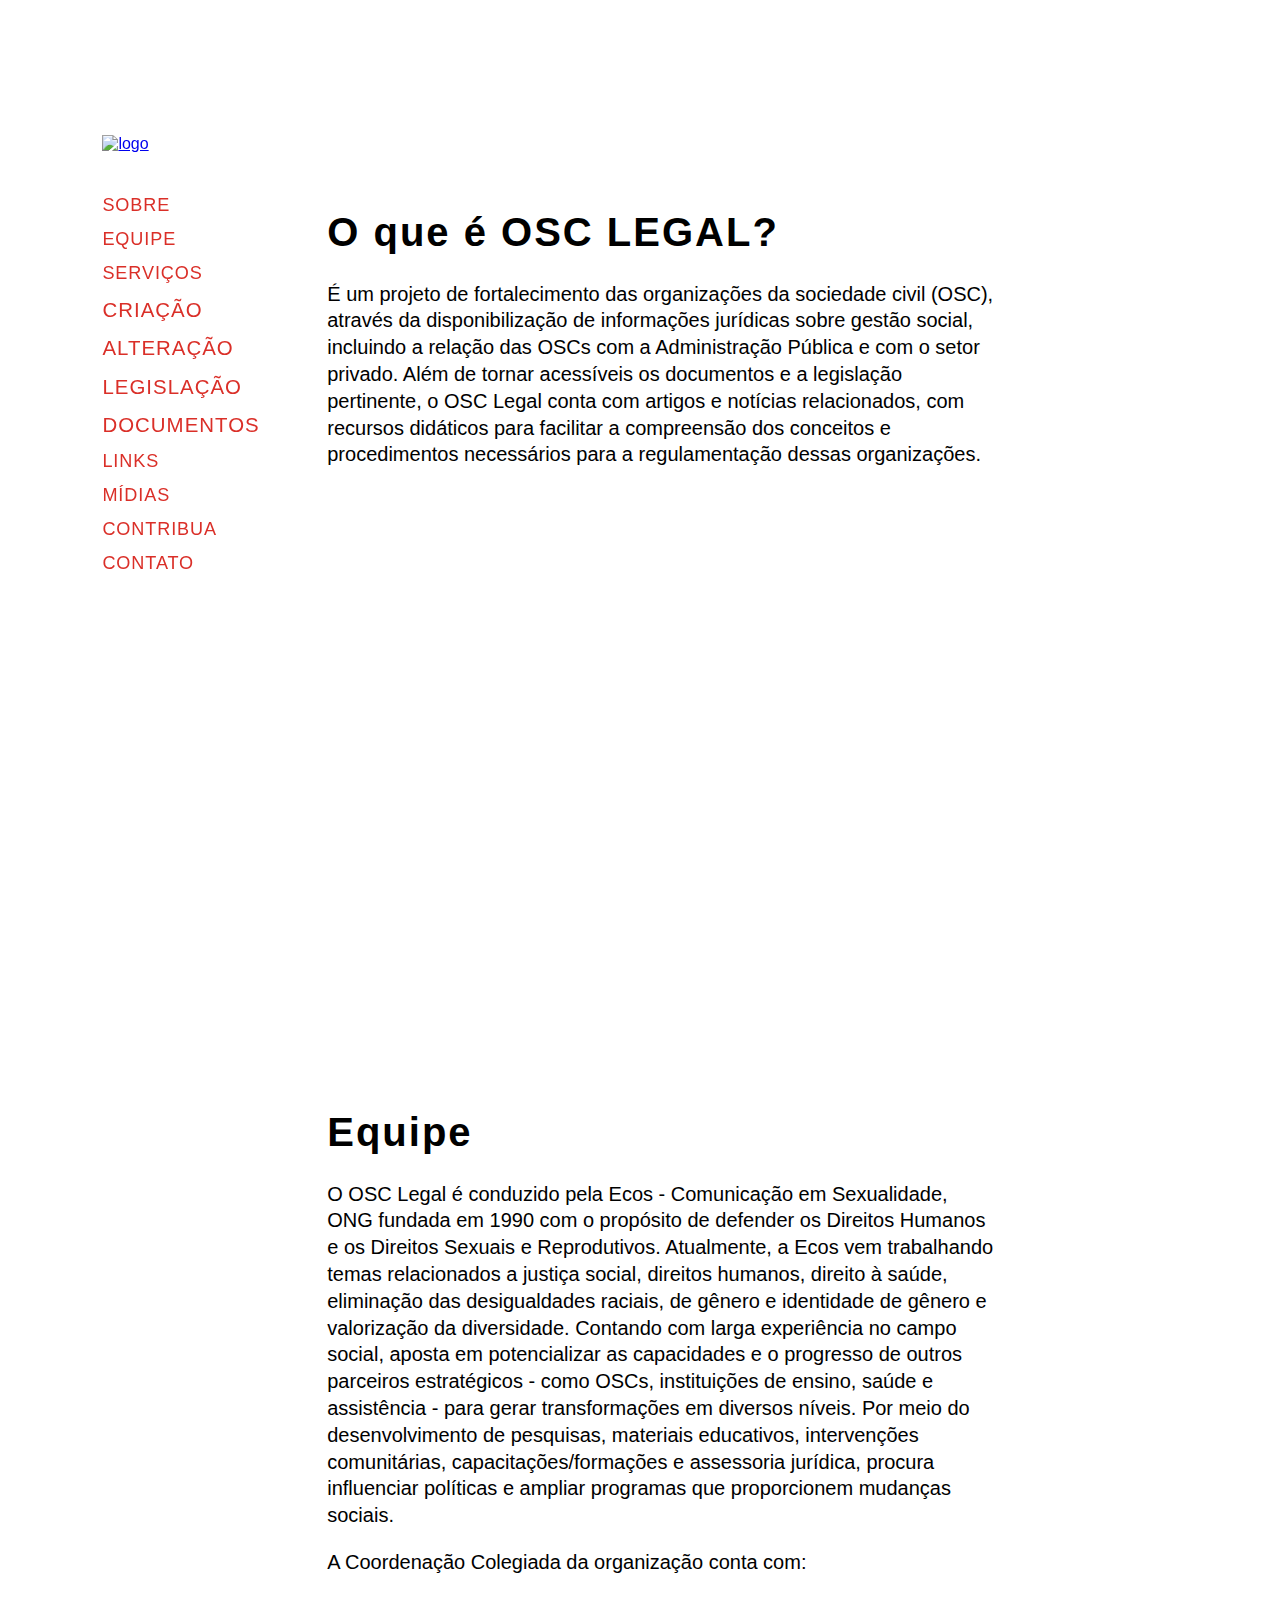
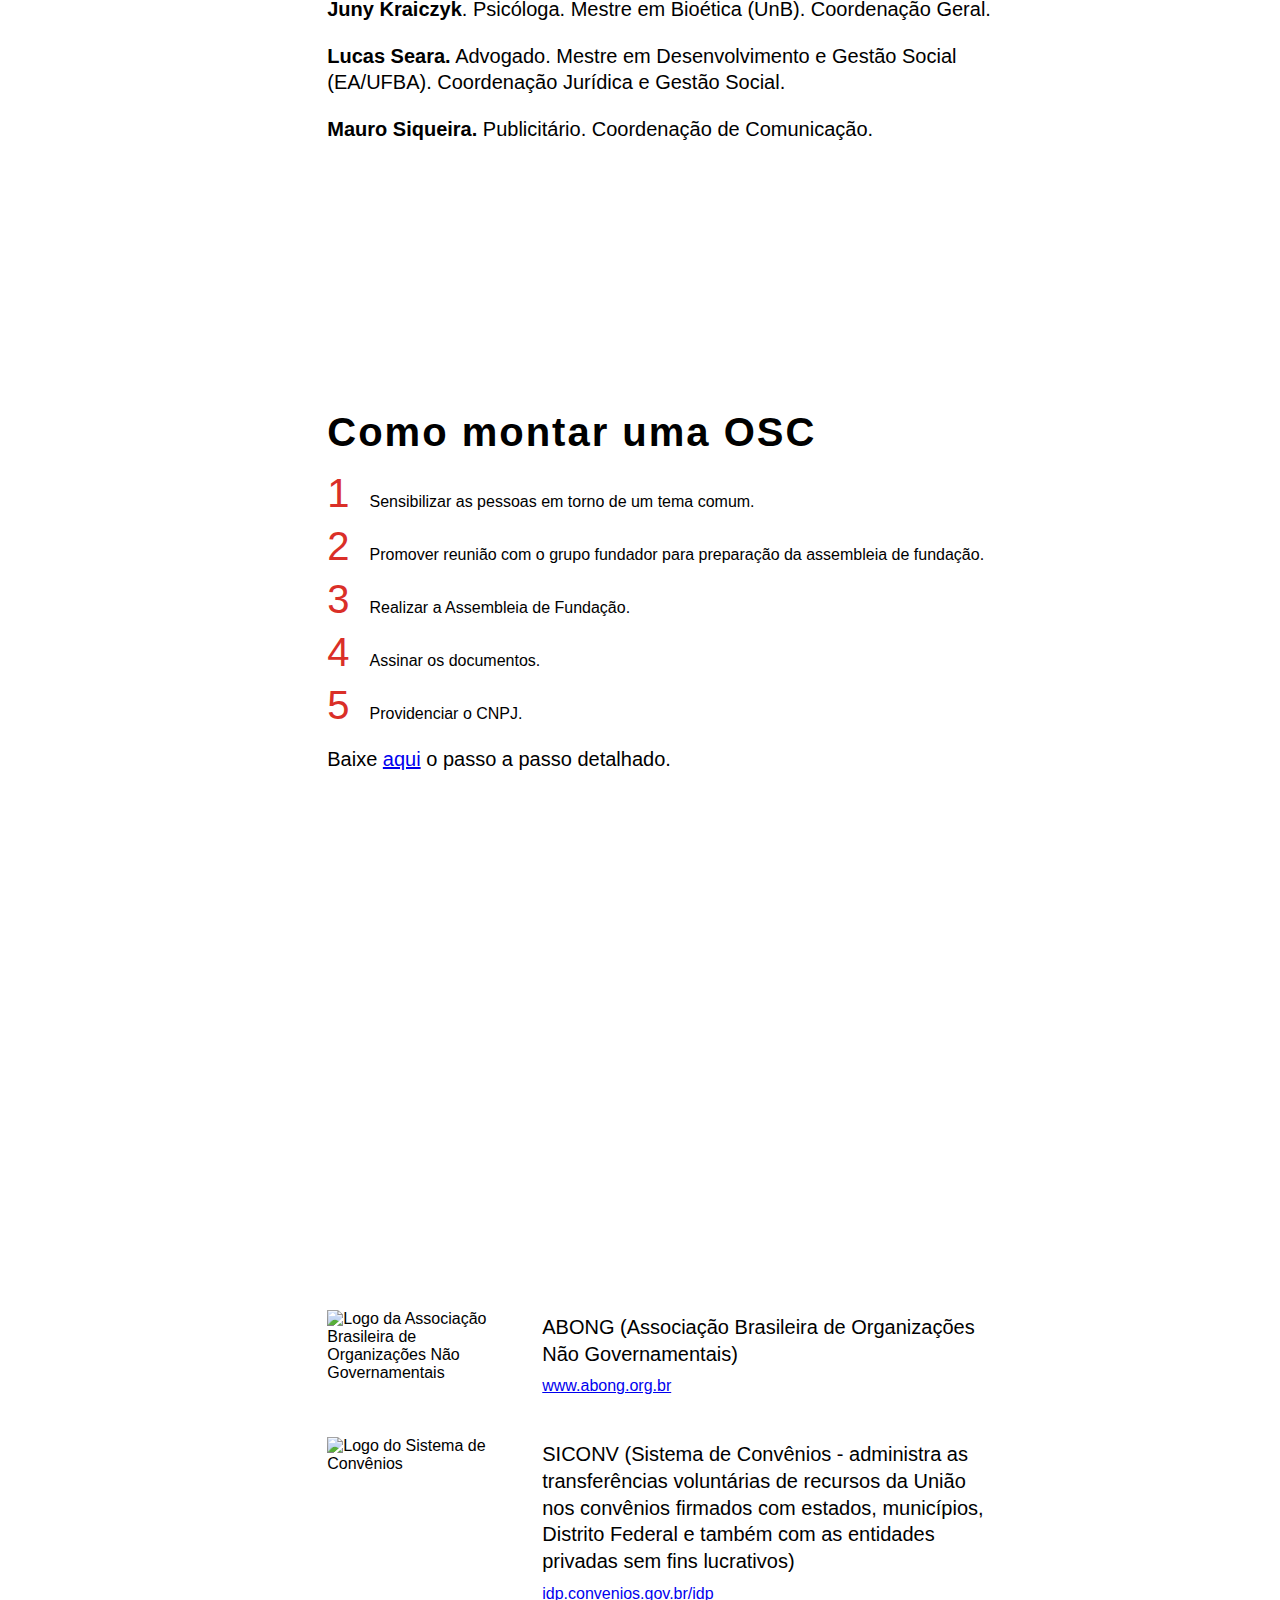
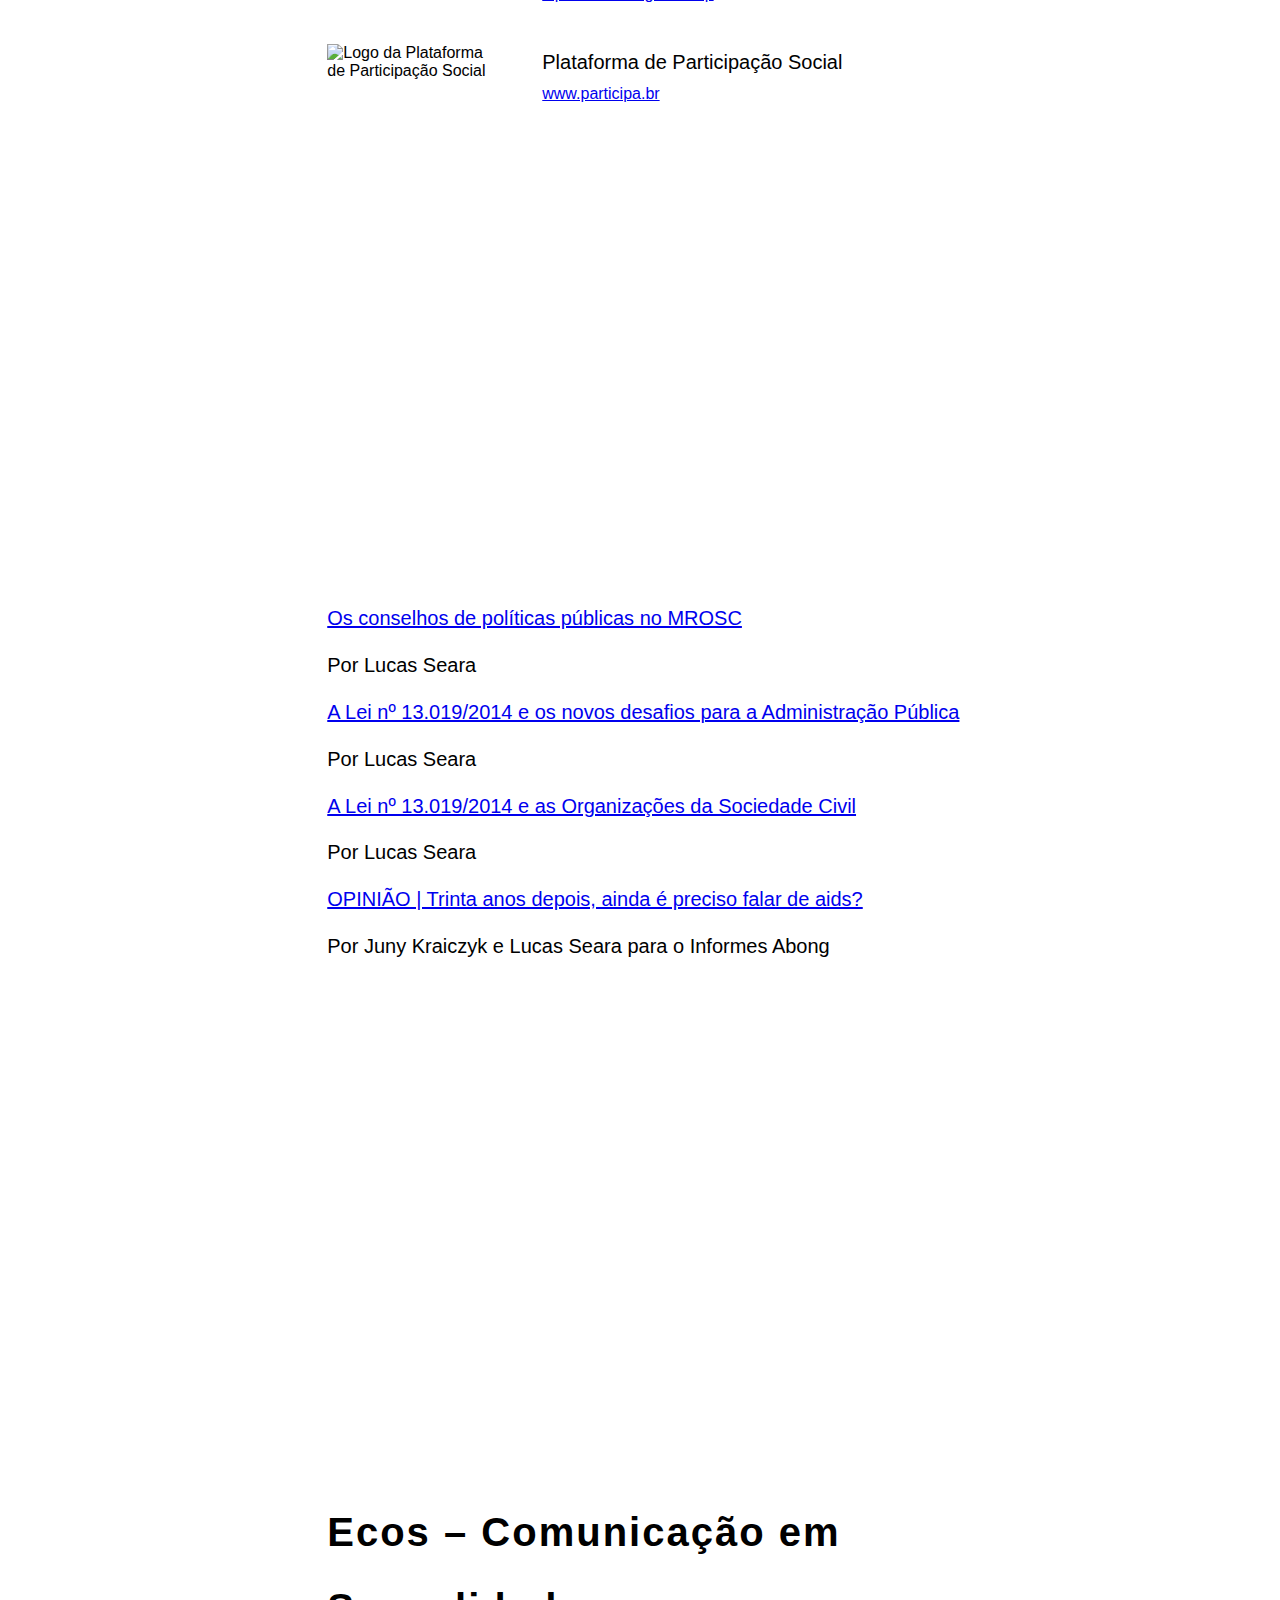
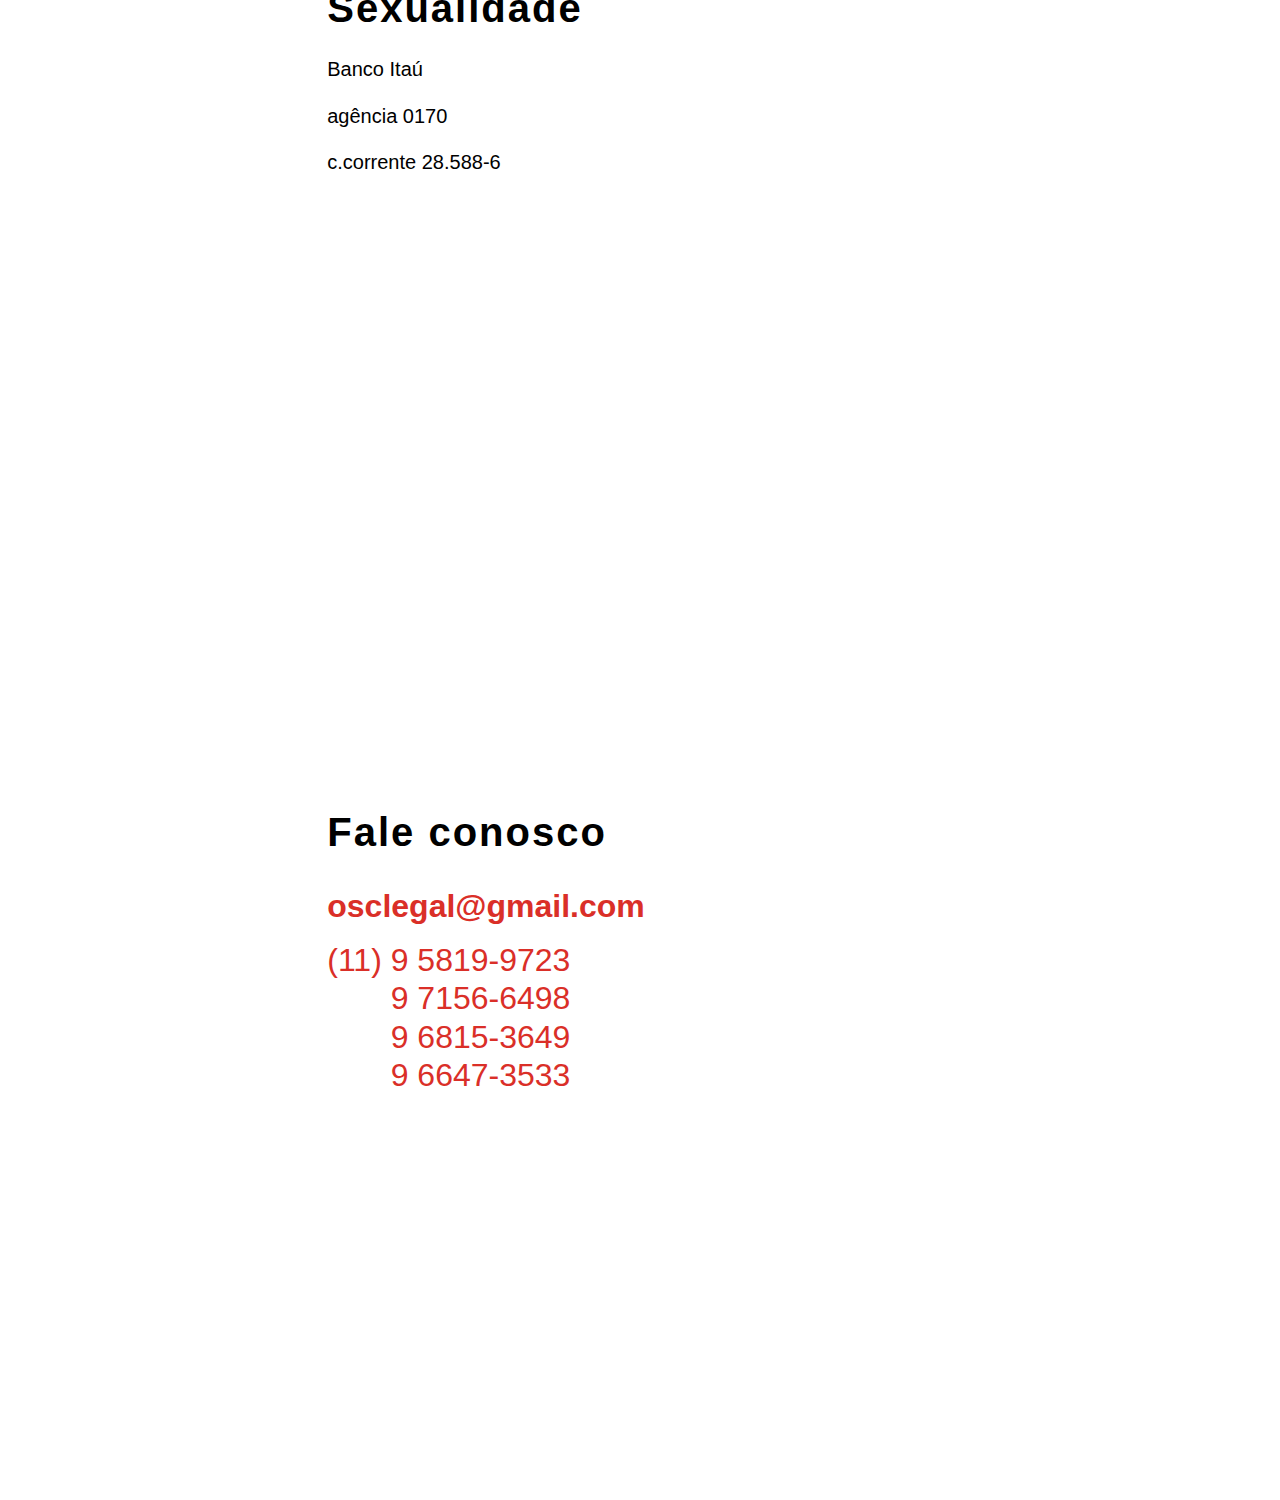
==== index.html @ 0604e244 "mais updates" ====
<!DOCTYPE html>
<html lang="pt-br">
<head>
	<meta charset="utf-8">
	<title>OSC Legal</title>
	<link rel="stylesheet" href="style.css">
</head>
<body>
	<header>
		<a href="#sobre">
			<img class="logo" src="assets/LogoOSG-Legal.png" alt="logo">
		</a>
		<nav>
			<ul>
				<li><a href="#sobre">SOBRE</a></li>
				<li><a href="#equipe">EQUIPE</a></li>
				<li><a href="#servicos">SERVIÇOS</a></li>
					<ul>
						<li class="serv-menu"><a href="#criacao">CRIAÇÃO</a></li>
						<li class="serv-menu"><a href="#alteracao">ALTERAÇÃO</a></li>
						<li class="serv-menu"><a href="#legislacao">LEGISLAÇÃO</a></li>
						<li class="serv-menu"><a href="#documentos">DOCUMENTOS</a></li>
					</ul>
				<li><a href="#links">LINKS</a></li>
				<li><a href="#midias">MÍDIAS</a></li>
				<li><a href="#contribua">CONTRIBUA</a></li>
				<li><a href="#contato">CONTATO</a></li>
			</ul>
		</nav>
		<!-- </div> -->
	</header>
	<main>
		<section id="sobre">
			<!-- <div> -->
				<h1>O que é OSC LEGAL?</h1>
				<p>
					É um projeto de fortalecimento das organizações da sociedade civil (OSC), através da disponibilização de informações jurídicas sobre gestão social, incluindo a relação das OSCs com a Administração Pública e com o setor privado. Além de tornar acessíveis os documentos e a legislação pertinente, o OSC Legal conta com artigos e notícias relacionados, com recursos didáticos para facilitar a compreensão dos conceitos e procedimentos necessários para a regulamentação dessas organizações.
				</p>
			<!-- </div> -->
		</section>

		<section id="equipe">
			<h1>Equipe</h1>
			<p>
				O OSC Legal é conduzido pela  Ecos - Comunicação em Sexualidade, ONG fundada em 1990 com o propósito de defender os Direitos Humanos e os Direitos Sexuais e Reprodutivos. Atualmente, a Ecos vem trabalhando temas relacionados a justiça social, direitos humanos, direito à saúde, eliminação das desigualdades raciais, de gênero e identidade de gênero e valorização da diversidade. Contando com larga experiência no campo social, aposta em potencializar as capacidades e o progresso de outros parceiros estratégicos - como OSCs, instituições de ensino, saúde e assistência - para gerar transformações em diversos níveis. Por meio do desenvolvimento de pesquisas, materiais educativos, intervenções comunitárias, capacitações/formações e assessoria jurídica, procura influenciar políticas e ampliar programas que proporcionem mudanças sociais.
			</p>
			<p>A Coordenação Colegiada da organização conta com:</p>
			<p><strong>Juny Kraiczyk</strong>. Psicóloga. Mestre em Bioética (UnB). Coordenação Geral.</p>
			<p><strong>Lucas Seara.</strong> Advogado. Mestre em Desenvolvimento e Gestão Social (EA/UFBA). Coordenação Jurídica e Gestão Social.</p>
			<p><strong>Mauro Siqueira.</strong> Publicitário. Coordenação de Comunicação.</p>
		</section>

		<section id="servicos">
			<h1>Como montar uma OSC</h1>
			<ol>
				<li>Sensibilizar as pessoas em torno de um tema comum.</li>
				<li>Promover reunião com o grupo fundador para preparação da assembleia de fundação.</li>
				<li>Realizar a Assembleia de Fundação.</li>
				<li>Assinar os documentos.</li>
				<li>Providenciar o CNPJ.</li>
			</ol>
			<p>Baixe <a href="https://docs.google.com/document/d/1dmQvU-JLLdGvAVcsakAau5VDiAfWLATmSR5tCUypmMU/edit">aqui</a> o passo a passo detalhado.</p>
		<!-- 	</div> -->
			<!-- <div class="servicos-itens">
				<h1>Alteração</h1>
				<p>Baixe <a href="#">aqui</a> os 12 passos para alterar o estatuto de acordo com a nova legislação.</p>
			</div>
			<div class="servicos-itens">
				<h1>Legislação</h1>
				<p>
					Em 2016, entrou em vigor no Brasil o Marco Regulatório das Organizações da Sociedade Civil (MROSC), inaugurado pela Lei nº 13.019/2014. Essa lei institui normas gerais para as parcerias estabelecidas pela Administração Pública com as OSCs para a consecução de finalidades de interesse público, com ou sem o envolvimento de transferências de recursos financeiros.
				</p>
				<p>
					O novo marco legal traz mudanças significativas para a atuação das OSCs e a gestão social, além de diversas adequações na operacionalização das parcerias por parte da gestão pública. Cabe aos entes federativos (União, Estados e Municípios) a edição de normas específicas para regulamentação da lei geral.	
				</p>
				<p>
					Em âmbito federal, o Decreto nº 8.726, de 27/04/2016, regulamenta as parcerias celebradas entre a União e as OSCs. Por sua vez, outros entes federativos, em todas as esferas, vêm regulamentando a Lei nº 13.019/2014, dentre os quais se destacam os estados da Bahia, São Paulo e Minas Gerais, além das cidades de São Paulo, Curitiba e Campo Grande.
				</p>
				<p>Confira a legislação referente ao MROSC:</p>
				<p>
					Novo Marco Regulatório das parcerias entre a Administração Pública e as Organizações da Sociedade Civil (MROSC)
				</p>
				<a href="http://www.planalto.gov.br/ccivil_03/constituicao/constituicaocompilado.htm">
					<p>CONSTITUIÇÃO FEDERAL 1988</p>
				</p>
				<a href="http://www.planalto.gov.br/ccivil_03/leis/2002/L10406.htm">
					<p>CÓDIGO CIVIL – Lei nº 10.406 de 10 de janeiro de 2002</p>
				</a>	
				<p>MROSC<p>
				<a href="https://docs.google.com/a/1sti.com.br/document/d/1Kc_jC4jUuGFKydq0XSLUxkwTCprqOpgdYyWqV-3od0w/edit?usp=sharing">
					<p>LEI No 13.019, DE 31 DE JULHO DE 2014</p>
				</a>
				<a href="https://docs.google.com/a/1sti.com.br/document/d/1N6OEOP2Y9QeZ_G_DTBP-5jgTwfSkxTNNu46LSThWcLQ/edit?usp=sharing">
					<p>Legislação Informatizada ­ DECRETO No 8.726, DE 27 DE ABRIL DE 2016 ­ Publicação Original</p>
				</a>
				<a href="https://docs.google.com/a/1sti.com.br/document/d/1ZCQtCcGr3CFbrd4hUP1o3Cl8nq7j6BnL96rSDpgAn5U/edit?usp=sharing">
					<p>REGULAMENTAÇÃO MROSC</p>
				</a>
			</div>
			<div class="servicos-itens">
				<h1>Modelos de documentos</h1>
				<p>
					Nesta seção, são apresentados alguns modelos de documentos necessários para a gestão de uma OSC, de acordo com o MROSC.
				</p>
				<p>
					*Os documentos são meramente exemplificativos, portanto, é recomendável verificar a Legislação, especialmente aquela vigente no local de atuação da OSC, além da rotina dos cartórios competentes. Por fim, é sempre importante consultar um advogado.
				</p>
				<p>Confira os modelos de documentos:</p>
				<ol>
					<li><a href="https://docs.google.com/a/1sti.com.br/document/d/1g1TM8QnKOEBwigPuJVEyfPXzBx2XszxBJpuKEXMmIBE/edit?usp=sharing">Modelo Estatuto Associação<a></li>
						<p>
							Documentação básica de uma associação, deve-se atentar para questões como a possibilidade de remuneração dos associados e dirigentes, tempo de mandato, organização interna etc.
						</p>
					<li><a href="https://docs.google.com/a/1sti.com.br/document/d/17lPQrQw_7PQ3XPcLqGNi_fqBh8cAu2YKbKMFTDWsSOM/edit?usp=sharing">Modelo Estatuto Fundação</a></li>
					<p>
						Documentação básica de uma fundação, deve-se atentar para todas as exigências legais, para as implicações relacionadas à dotação inicial de bens, além daquelas eventualmente sugeridas pelo Ministério Público.
					</p>
					<li><a href="https://docs.google.com/document/d/1FGhs3-kCreYib5yGneTmhMLFhfxRMAxE1v1ombM-AC0/edit?usp=sharing">Modelo Estatuto Associação</a></li>
						<p>
							Organização da Sociedade Civil de Interesse Público (OSCIP). documentação básica de associação, cumprindo as exigências da Lei nº 9.790/1999 para qualificação como OSCIP.
						</p>
					<li><a href="https://docs.google.com/document/d/1s-6YBkZVO7wpryAjnymtu57IAzBapv90jdlwbOz9BK4/edit">Modelo Ata Assembleia de Constituição Associação</a></li>
						<p>
							Modelo de ata de Assembleia específica para constituição de Associação, com a aprovação do estatuto e eleição dos cargos diretivos.
						</p>
					<li><a href="https://docs.google.com/document/d/1d_c4f_J7xRH1TpV1xr4e1og0g-HQMYc5D1OU9LwQnnw/edit">Modelo Ata Assembleia Geral Associação</a></li>
						<p>
							Modelo de ata de Assembleia Geral de Associação, que poderá ser adaptado e utilizado em diversos contextos, para qualquer pauta.
						</p>
					<li><a href="https://docs.google.com/a/1sti.com.br/document/d/1MeW7VQspXlK3JxUY2mHVWFf3F0F281U5zuGQDZyrcyE/edit?usp=sharing">Modelo Registro Público Constituição Fundação</a></li>
						<p>
							Modelo de Escritura Pública de Registro de constituição de Fundação. Atentar para as exigências e rotinas dos cartórios competentes.
						</p>
				</ol>
			</div> -->
		</section>

		<section id="links">
			<div id="img-links">
				<img class="logo" src="assets/Abong.jpg" alt="Logo da Associação Brasileira de Organizações Não Governamentais">
				<div class="links-content">
					<p>ABONG (Associação Brasileira de Organizações Não Governamentais)</p>
					<a href="http://www.abong.org.br/">www.abong.org.br</a>
				</div>
			</div>
			<div id="img-links">
				<img class="logo" src="assets/Siconv.png" alt="Logo do Sistema de Convênios">
				<div class="links-content">
					<p>SICONV (Sistema de Convênios -  administra as transferências voluntárias de recursos da União nos convênios firmados com estados, municípios, Distrito Federal e também com as entidades privadas sem fins lucrativos)</p>
					<a href="https://idp.convenios.gov.br/idp/">idp.convenios.gov.br/idp</a>
				<!--<p>Portal de Convênios do Governo Federal</p>
				<a href="http://portal.convenios.gov.br/">portal.convenios.gov.br</a> -->
				</div>
			</div>
			<div id="img-links">
				<img class="logo" src="assets/Participa.png" alt="Logo da Plataforma de Participação Social">
				<div class="links-content">			
					<p>Plataforma de Participação Social</p>
					<a href="http://www.participa.br/osc">www.participa.br</a>
				</div>
			</div>
		</section>

		<section id="midias">
			<a href="http://www.abong.org.br/noticias.php?id=10225">
				<p>Os conselhos de políticas públicas no MROSC</p>
			</a>
			<p>Por Lucas Seara</p>
			<a href="http://www.ilheus24h.com.br/v1/2015/11/11/a-lei-no-13-0192014-e-os-novos-desafios-para-a-administracao-publica/">
				<p>A Lei nº 13.019/2014 e os novos desafios para a Administração Pública</p>
			</a>
			<p>Por Lucas Seara</p>
			<a href="http://www.ilheus24h.com.br/v1/2015/08/11/a-lei-no-13-0192014-e-as-organizacoes-da-sociedade-civil/">
				<p>A Lei nº 13.019/2014 e as Organizações da Sociedade Civil</p>
			</a>
			<p>Por Lucas Seara</p>
			<a href="http://www.abong.org.br/informes.php?id=10124&it=10137">
				<p>OPINIÃO | Trinta anos depois, ainda é preciso falar de aids?</p>
			</a>
			<p>Por Juny Kraiczyk e Lucas Seara para o Informes Abong</p>
		</section>

		<section id="contribua">
			<h1>Ecos – Comunicação em Sexualidade</h1>
			<p>Banco Itaú</p>
			<p>agência 0170</p>
			<p>c.corrente 28.588-6</p>
		</section>

		<section id="contato">
			<h1>Fale conosco</h1>
			<p><strong>osclegal@gmail.com</strong></p>
			<ul>
				<li>(11) 9 5819-9723</li>
				<li>9 7156-6498</li>
				<li>9 6815-3649</li>
				<li>9 6647-3533</li>
			</ul>
		</section>

	</main>
</body>
</html>
---- style.css ----
html, body {
  display: flex;
  flex-direction: column;
  justify-content: center;
  align-items: center;
  margin: 0;
  padding: 0;
}

*, *:before, *:after {
  box-sizing: border-box;
  position: relative;
}

body{
	background: url(assets/OSC_Legal-Desktop-Grafismo.svg);
	background-repeat: no-repeat;
	background-position: right top;
	font-family: sans-serif;
}

header {
	width: 8%;
	padding-top:0px;
	position: fixed;
	left: 8%;
	top: 15%;
	z-index: 2;
}

header .logo {
	width: 100%;
	margin-bottom: 20px;
}

nav ul {
	padding: 0;
}

nav ul li{
	list-style-type: none;
}

nav ul li a {
	font-family: "ProximaNova-Medium", sans-serif;
	font-size: 1.13em;
	color: rgb(218, 47, 40);
	font-style: normal;
	text-align: left;
	line-height: 1.88em;
	letter-spacing: 0.05em;
	text-decoration: none;
}

main {
	display: flex;
	justify-content: flex-start;
	align-items: center;
	flex-direction: column;
	width: 100%;
	height: 100%;
	z-index: 1;
}

section {
	display: flex;
	flex-wrap: nowrap;
	flex-direction: column;
	align-items: flex-start;
	min-height: 100vh;
	width: 100%;
	padding-top: 25%;
	padding-left: 10%;
}

section h1 {
	margin: 0;
}

section p {
	max-width: 60ch;
	font-family: "ProximaNova-Medium", sans-serif;
	font-size: 1.25em;
	color: rgb(0, 0, 0)
	font-style: normal;
	text-align: left;
	line-height: 1.34em;
	letter-spacing: 0em;
	margin: .5em 0;
}

section .logo {
	max-height: 30%;
	max-width: 175px;
}

h1 {
	font-family: "ProximaNova-Black", sans-serif;
	font-size: 2.5em;
	font-style: normal;
	text-align: left;
	line-height: 1.88em;
	letter-spacing: 0.05em;
}

.serv-menu{
	font-family: ProximaNovaExCn-Black,  ProximaNovaExCn-Semibold;
	font-size: 1.13em;
	color: #000;
	font-style: normal;
	text-align: left;
	line-height: 1.07em;
	letter-spacing: 0.05em;
}

#links div {
	display: flex;
	justify-content: flex-start;
	align-items: flex-start;
	margin: 2% 0;
	min-height: 40%;
}

#links .links-content {
	display: flex;
	flex-direction: column;
	justify-content: flex-start;
	align-items: flex-start;
	margin-left: 40px;
}

#links .links-content p {
	margin-top: -2%;
	width: 40ch;
}

#servicos ol {
	padding: 0;
	margin: 0;
  counter-reset: awesome-counter;
}

#servicos ol li {
  margin-bottom: .5em;
  overflow: hidden;
}

#servicos ol li:before {
  content: counter(awesome-counter);
  counter-increment: awesome-counter;
  font-size: 2.5em;
  margin-right: .5em;
  display: inline-block;
	color: rgb(218, 47, 40);
}

#contato ul {
	padding: 0;
	margin: 0;
} 

#contato ul li {
	list-style: none;
	padding: 0;
	margin: 0;
	text-align: right;
}

#contato p,
#contato ul li {
	font-family: "ProximaNova-Medium", sans-serif;
	font-size: 2em;
	color: rgb(218, 47, 40);
	font-style: normal;
	line-height: 1.2em;
	letter-spacing: 0em;
}
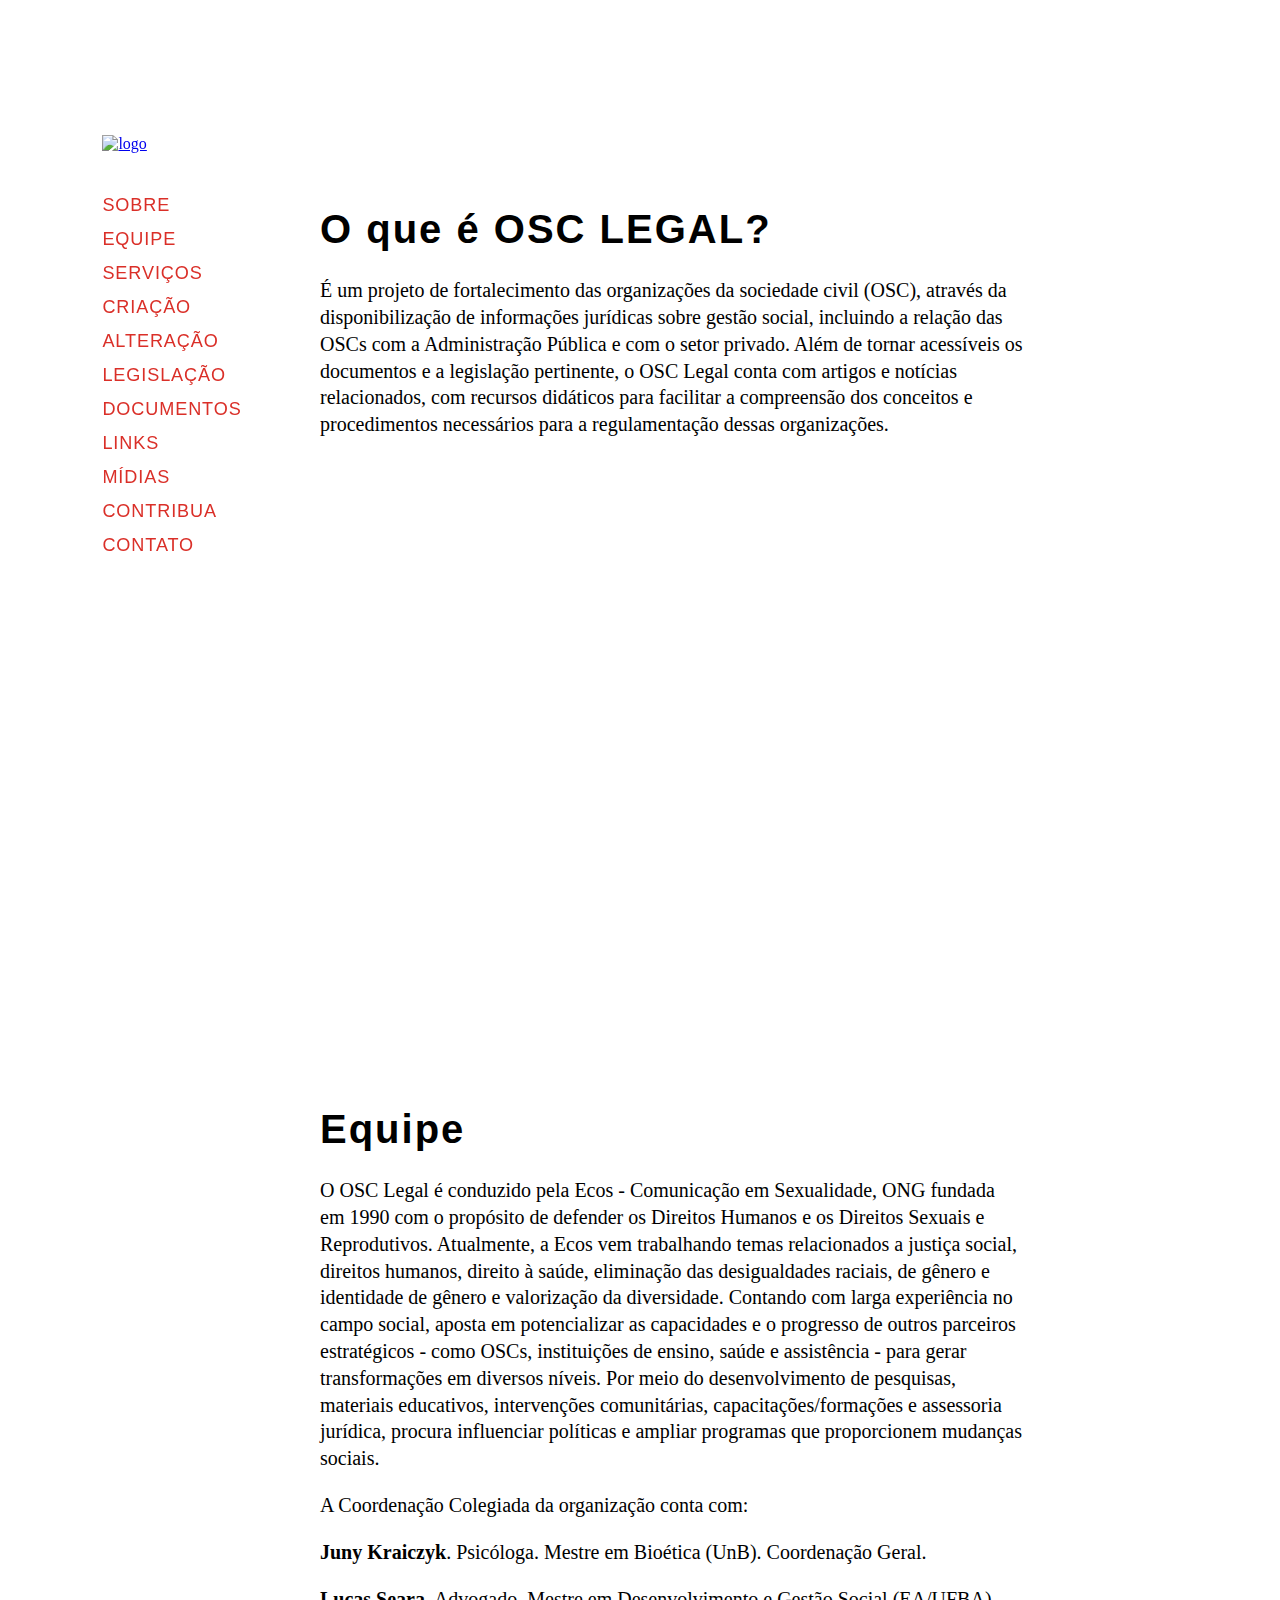
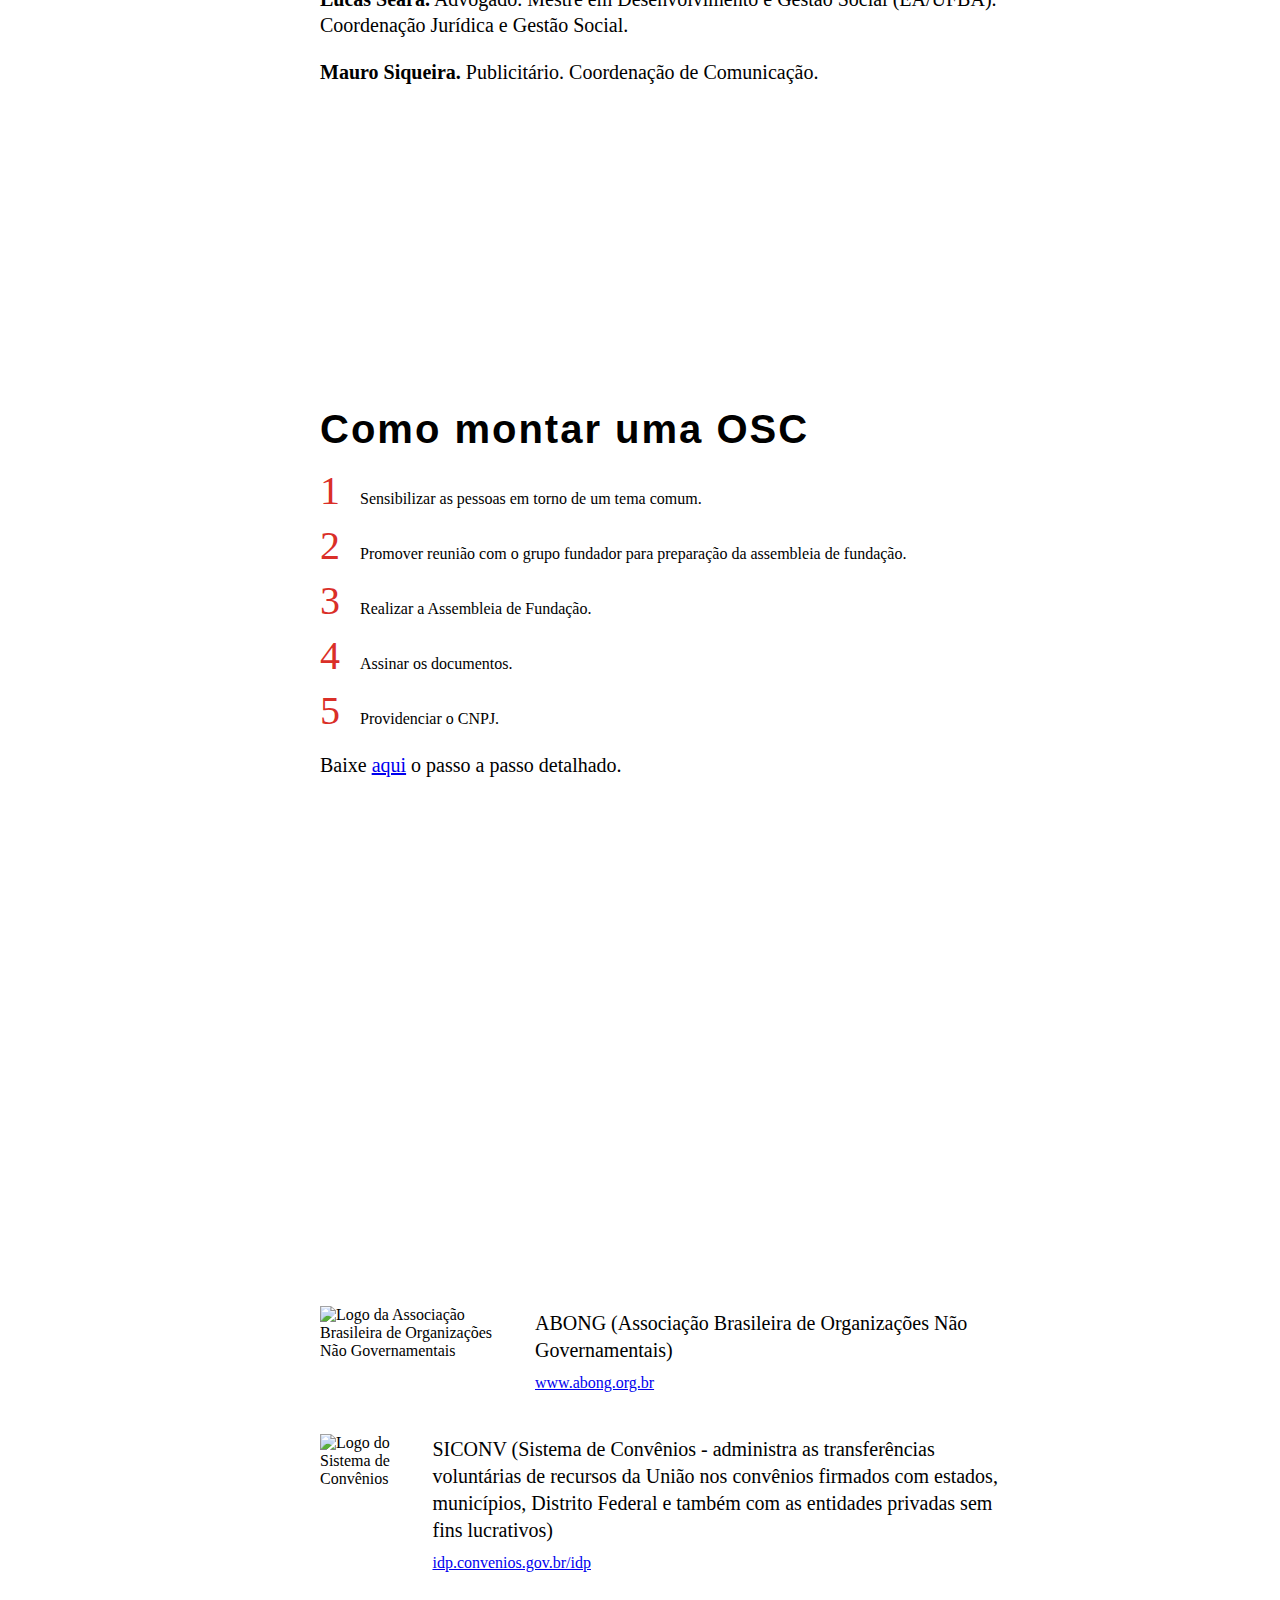
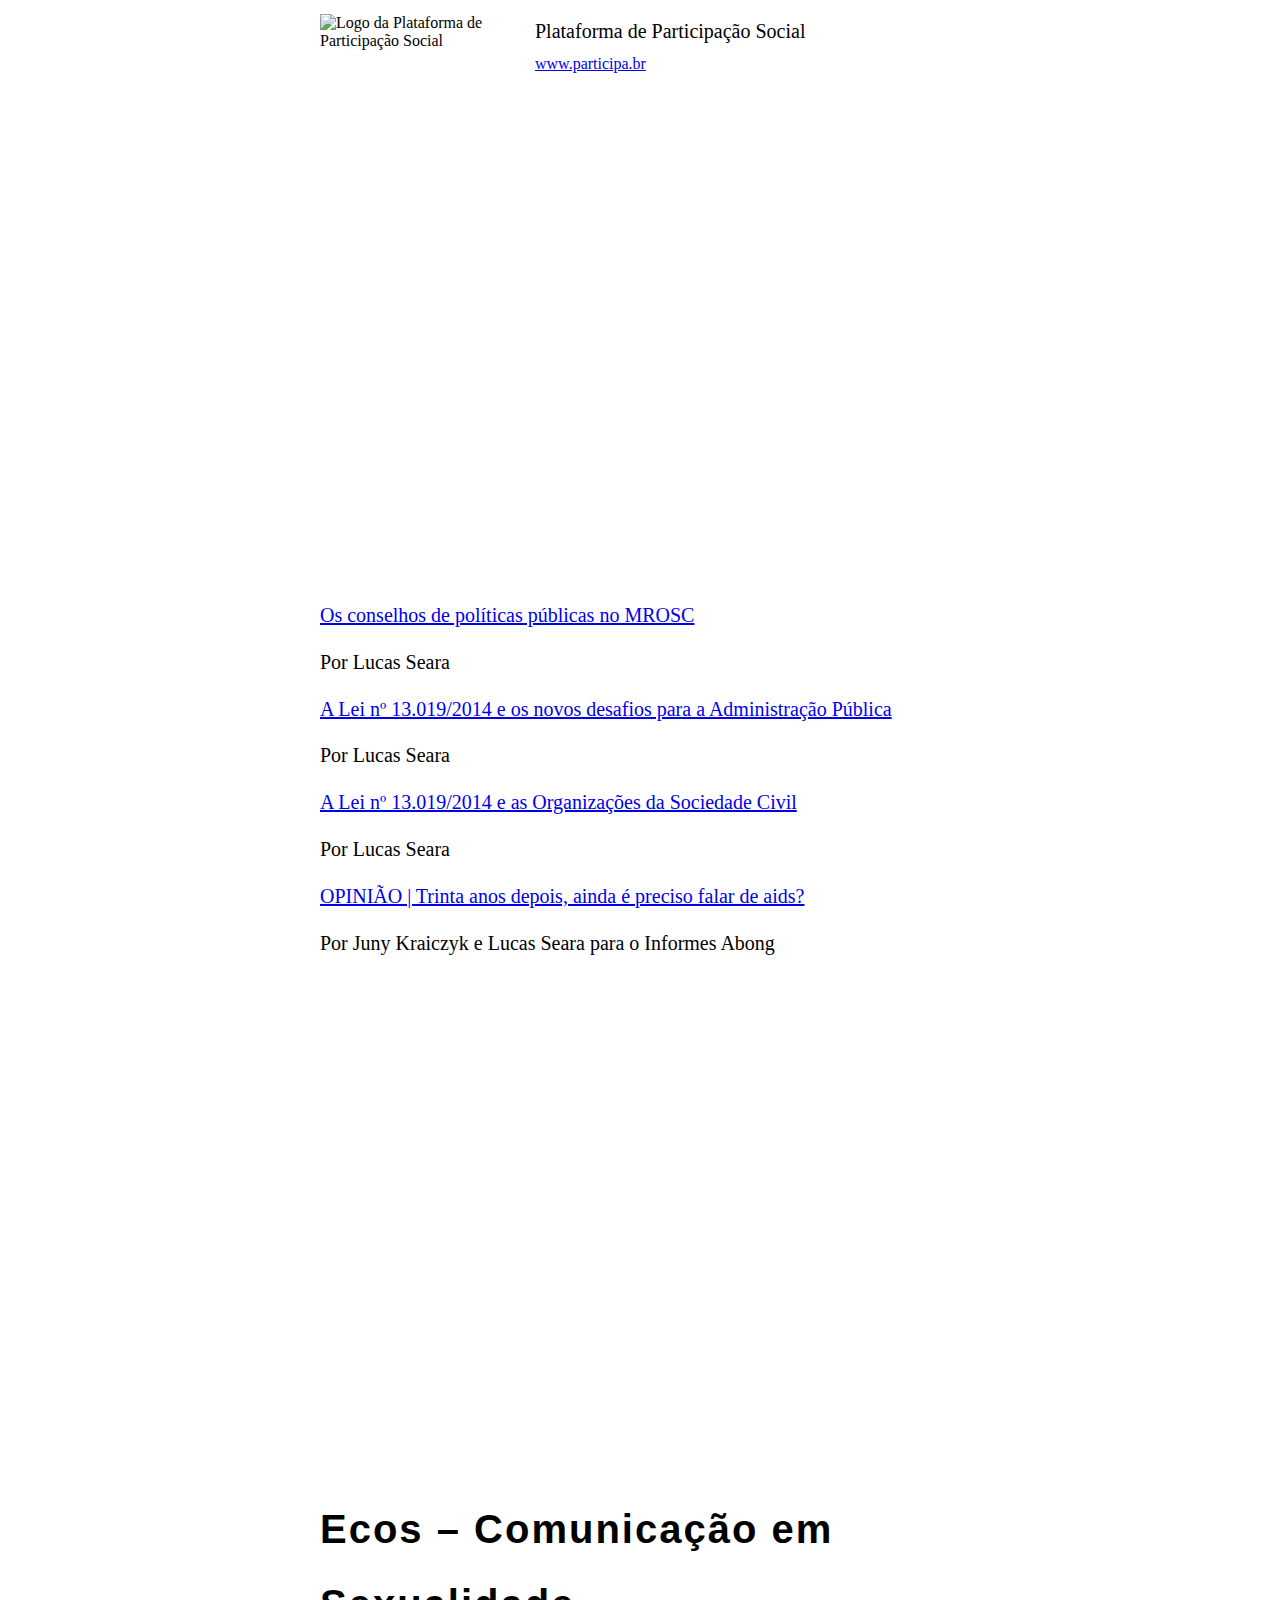
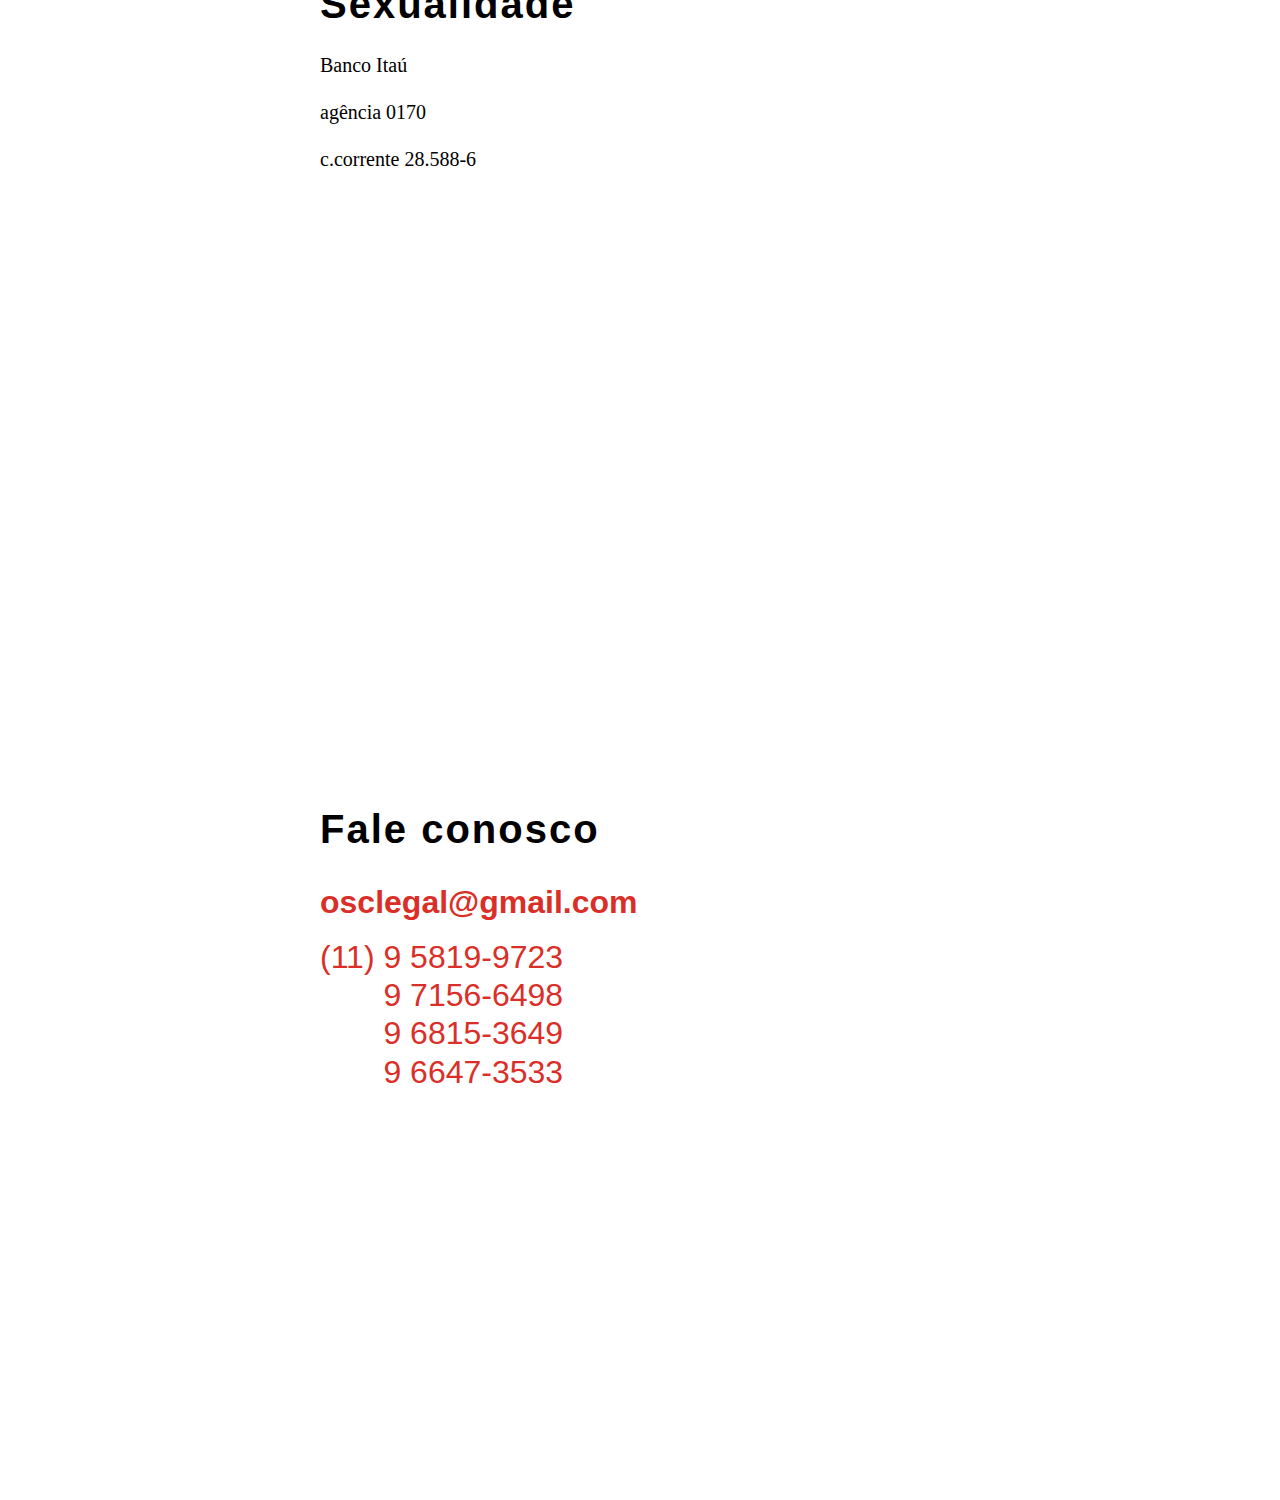
==== commit 8fa3b6c2: "update font" ====
--- a/index.html
+++ b/index.html
@@ -4,131 +4,134 @@
 	<meta charset="utf-8">
 	<title>OSC Legal</title>
 	<link rel="stylesheet" href="style.css">
+  <script src="https://use.typekit.net/bci1rfs.js"></script>
+  <script>try{Typekit.load({ async: true });}catch(e){}</script>
+  <meta name="viewport" content="width=device-width, initial-scale=1.0">
 </head>
 <body>
+<!--wf-proximanova-n7-active wf-proximanova-i7-active wf-proximanova-n4-active wf-proximanova-i4-active wf-proximanovaextracondensed-i7-active wf-proximanovaextracondensed-n7-active wf-proximanovaextracondensed-i4-active wf-proximanovaextracondensed-n4-active wf-active
+-->
+
 	<header>
 		<a href="#sobre">
 			<img class="logo" src="assets/LogoOSG-Legal.png" alt="logo">
 		</a>
 		<nav>
 			<ul>
-				<li><a href="#sobre">SOBRE</a></li>
-				<li><a href="#equipe">EQUIPE</a></li>
-				<li><a href="#servicos">SERVIÇOS</a></li>
+				<li class="tk-proxima-nova"><a href="#sobre">SOBRE</a></li>
+				<li class="tk-proxima-nova"><a href="#equipe">EQUIPE</a></li>
+				<li class="tk-proxima-nova"><a href="#servicos">SERVIÇOS</a></li>
 					<ul>
-						<li class="serv-menu"><a href="#criacao">CRIAÇÃO</a></li>
-						<li class="serv-menu"><a href="#alteracao">ALTERAÇÃO</a></li>
-						<li class="serv-menu"><a href="#legislacao">LEGISLAÇÃO</a></li>
-						<li class="serv-menu"><a href="#documentos">DOCUMENTOS</a></li>
+						<li class="tk-proxima-nova"><a href="#criacao">CRIAÇÃO</a></li>
+						<li class="tk-proxima-nova"><a href="#alteracao">ALTERAÇÃO</a></li>
+						<li class="tk-proxima-nova"><a href="#legislacao">LEGISLAÇÃO</a></li>
+						<li class="tk-proxima-nova"><a href="#documentos">DOCUMENTOS</a></li>
 					</ul>
-				<li><a href="#links">LINKS</a></li>
-				<li><a href="#midias">MÍDIAS</a></li>
-				<li><a href="#contribua">CONTRIBUA</a></li>
-				<li><a href="#contato">CONTATO</a></li>
+				<li class="tk-proxima-nova"><a href="#links">LINKS</a></li>
+				<li class="tk-proxima-nova"><a href="#midias">MÍDIAS</a></li>
+				<li class="tk-proxima-nova"><a href="#contribua">CONTRIBUA</a></li>
+				<li class="tk-proxima-nova"><a href="#contato">CONTATO</a></li>
 			</ul>
 		</nav>
-		<!-- </div> -->
 	</header>
 	<main>
 		<section id="sobre">
-			<!-- <div> -->
-				<h1>O que é OSC LEGAL?</h1>
-				<p>
+				<h1 class="tk-proxima-nova-extra-condensed">O que é OSC LEGAL?</h1>
+				<p class="tk-proxima-nova">
 					É um projeto de fortalecimento das organizações da sociedade civil (OSC), através da disponibilização de informações jurídicas sobre gestão social, incluindo a relação das OSCs com a Administração Pública e com o setor privado. Além de tornar acessíveis os documentos e a legislação pertinente, o OSC Legal conta com artigos e notícias relacionados, com recursos didáticos para facilitar a compreensão dos conceitos e procedimentos necessários para a regulamentação dessas organizações.
 				</p>
-			<!-- </div> -->
 		</section>
 
 		<section id="equipe">
-			<h1>Equipe</h1>
-			<p>
+			<h1 class="tk-proxima-nova-extra-condensed">Equipe</h1>
+			<p class="tk-proxima-nova">
 				O OSC Legal é conduzido pela  Ecos - Comunicação em Sexualidade, ONG fundada em 1990 com o propósito de defender os Direitos Humanos e os Direitos Sexuais e Reprodutivos. Atualmente, a Ecos vem trabalhando temas relacionados a justiça social, direitos humanos, direito à saúde, eliminação das desigualdades raciais, de gênero e identidade de gênero e valorização da diversidade. Contando com larga experiência no campo social, aposta em potencializar as capacidades e o progresso de outros parceiros estratégicos - como OSCs, instituições de ensino, saúde e assistência - para gerar transformações em diversos níveis. Por meio do desenvolvimento de pesquisas, materiais educativos, intervenções comunitárias, capacitações/formações e assessoria jurídica, procura influenciar políticas e ampliar programas que proporcionem mudanças sociais.
 			</p>
-			<p>A Coordenação Colegiada da organização conta com:</p>
-			<p><strong>Juny Kraiczyk</strong>. Psicóloga. Mestre em Bioética (UnB). Coordenação Geral.</p>
-			<p><strong>Lucas Seara.</strong> Advogado. Mestre em Desenvolvimento e Gestão Social (EA/UFBA). Coordenação Jurídica e Gestão Social.</p>
-			<p><strong>Mauro Siqueira.</strong> Publicitário. Coordenação de Comunicação.</p>
+			<p class="tk-proxima-nova">A Coordenação Colegiada da organização conta com:</p>
+			<p class="tk-proxima-nova"><strong>Juny Kraiczyk</strong>. Psicóloga. Mestre em Bioética (UnB). Coordenação Geral.</p>
+			<p class="tk-proxima-nova"><strong>Lucas Seara.</strong> Advogado. Mestre em Desenvolvimento e Gestão Social (EA/UFBA). Coordenação Jurídica e Gestão Social.</p>
+			<p class="tk-proxima-nova"><strong>Mauro Siqueira.</strong> Publicitário. Coordenação de Comunicação.</p>
 		</section>
 
 		<section id="servicos">
-			<h1>Como montar uma OSC</h1>
+			<h1 class="tk-proxima-nova-extra-condensed">Como montar uma OSC</h1>
 			<ol>
-				<li>Sensibilizar as pessoas em torno de um tema comum.</li>
-				<li>Promover reunião com o grupo fundador para preparação da assembleia de fundação.</li>
-				<li>Realizar a Assembleia de Fundação.</li>
-				<li>Assinar os documentos.</li>
-				<li>Providenciar o CNPJ.</li>
+				<li class="tk-proxima-nova">Sensibilizar as pessoas em torno de um tema comum.</li>
+				<li class="tk-proxima-nova">Promover reunião com o grupo fundador para preparação da assembleia de fundação.</li>
+				<li class="tk-proxima-nova">Realizar a Assembleia de Fundação.</li>
+				<li class="tk-proxima-nova">Assinar os documentos.</li>
+				<li class="tk-proxima-nova">Providenciar o CNPJ.</li>
 			</ol>
-			<p>Baixe <a href="https://docs.google.com/document/d/1dmQvU-JLLdGvAVcsakAau5VDiAfWLATmSR5tCUypmMU/edit">aqui</a> o passo a passo detalhado.</p>
+			<p class="tk-proxima-nova">Baixe <a href="https://docs.google.com/document/d/1dmQvU-JLLdGvAVcsakAau5VDiAfWLATmSR5tCUypmMU/edit">aqui</a> o passo a passo detalhado.</p>
 		<!-- 	</div> -->
 			<!-- <div class="servicos-itens">
-				<h1>Alteração</h1>
-				<p>Baixe <a href="#">aqui</a> os 12 passos para alterar o estatuto de acordo com a nova legislação.</p>
+				<h1 class="tk-proxima-nova-extra-condensed">Alteração</h1>
+				<p class="tk-proxima-nova">Baixe <a href="#">aqui</a> os 12 passos para alterar o estatuto de acordo com a nova legislação.</p>
 			</div>
 			<div class="servicos-itens">
-				<h1>Legislação</h1>
-				<p>
+				<h1 class="tk-proxima-nova-extra-condensed">Legislação</h1>
+				<p class="tk-proxima-nova">
 					Em 2016, entrou em vigor no Brasil o Marco Regulatório das Organizações da Sociedade Civil (MROSC), inaugurado pela Lei nº 13.019/2014. Essa lei institui normas gerais para as parcerias estabelecidas pela Administração Pública com as OSCs para a consecução de finalidades de interesse público, com ou sem o envolvimento de transferências de recursos financeiros.
 				</p>
-				<p>
+				<p class="tk-proxima-nova">
 					O novo marco legal traz mudanças significativas para a atuação das OSCs e a gestão social, além de diversas adequações na operacionalização das parcerias por parte da gestão pública. Cabe aos entes federativos (União, Estados e Municípios) a edição de normas específicas para regulamentação da lei geral.	
 				</p>
-				<p>
+				<p class="tk-proxima-nova">
 					Em âmbito federal, o Decreto nº 8.726, de 27/04/2016, regulamenta as parcerias celebradas entre a União e as OSCs. Por sua vez, outros entes federativos, em todas as esferas, vêm regulamentando a Lei nº 13.019/2014, dentre os quais se destacam os estados da Bahia, São Paulo e Minas Gerais, além das cidades de São Paulo, Curitiba e Campo Grande.
 				</p>
-				<p>Confira a legislação referente ao MROSC:</p>
-				<p>
+				<p class="tk-proxima-nova">Confira a legislação referente ao MROSC:</p>
+				<p class="tk-proxima-nova">
 					Novo Marco Regulatório das parcerias entre a Administração Pública e as Organizações da Sociedade Civil (MROSC)
 				</p>
 				<a href="http://www.planalto.gov.br/ccivil_03/constituicao/constituicaocompilado.htm">
-					<p>CONSTITUIÇÃO FEDERAL 1988</p>
+					<p class="tk-proxima-nova">CONSTITUIÇÃO FEDERAL 1988</p>
 				</p>
 				<a href="http://www.planalto.gov.br/ccivil_03/leis/2002/L10406.htm">
-					<p>CÓDIGO CIVIL – Lei nº 10.406 de 10 de janeiro de 2002</p>
+					<p class="tk-proxima-nova">CÓDIGO CIVIL – Lei nº 10.406 de 10 de janeiro de 2002</p>
 				</a>	
-				<p>MROSC<p>
+				<p class="tk-proxima-nova">MROSC<p class="tk-proxima-nova">
 				<a href="https://docs.google.com/a/1sti.com.br/document/d/1Kc_jC4jUuGFKydq0XSLUxkwTCprqOpgdYyWqV-3od0w/edit?usp=sharing">
-					<p>LEI No 13.019, DE 31 DE JULHO DE 2014</p>
+					<p class="tk-proxima-nova">LEI No 13.019, DE 31 DE JULHO DE 2014</p>
 				</a>
 				<a href="https://docs.google.com/a/1sti.com.br/document/d/1N6OEOP2Y9QeZ_G_DTBP-5jgTwfSkxTNNu46LSThWcLQ/edit?usp=sharing">
-					<p>Legislação Informatizada ­ DECRETO No 8.726, DE 27 DE ABRIL DE 2016 ­ Publicação Original</p>
+					<p class="tk-proxima-nova">Legislação Informatizada ­ DECRETO No 8.726, DE 27 DE ABRIL DE 2016 ­ Publicação Original</p>
 				</a>
 				<a href="https://docs.google.com/a/1sti.com.br/document/d/1ZCQtCcGr3CFbrd4hUP1o3Cl8nq7j6BnL96rSDpgAn5U/edit?usp=sharing">
-					<p>REGULAMENTAÇÃO MROSC</p>
+					<p class="tk-proxima-nova">REGULAMENTAÇÃO MROSC</p>
 				</a>
 			</div>
 			<div class="servicos-itens">
-				<h1>Modelos de documentos</h1>
-				<p>
+				<h1 class="tk-proxima-nova-extra-condensed">Modelos de documentos</h1>
+				<p class="tk-proxima-nova">
 					Nesta seção, são apresentados alguns modelos de documentos necessários para a gestão de uma OSC, de acordo com o MROSC.
 				</p>
-				<p>
+				<p class="tk-proxima-nova">
 					*Os documentos são meramente exemplificativos, portanto, é recomendável verificar a Legislação, especialmente aquela vigente no local de atuação da OSC, além da rotina dos cartórios competentes. Por fim, é sempre importante consultar um advogado.
 				</p>
-				<p>Confira os modelos de documentos:</p>
+				<p class="tk-proxima-nova">Confira os modelos de documentos:</p>
 				<ol>
 					<li><a href="https://docs.google.com/a/1sti.com.br/document/d/1g1TM8QnKOEBwigPuJVEyfPXzBx2XszxBJpuKEXMmIBE/edit?usp=sharing">Modelo Estatuto Associação<a></li>
-						<p>
+						<p class="tk-proxima-nova">
 							Documentação básica de uma associação, deve-se atentar para questões como a possibilidade de remuneração dos associados e dirigentes, tempo de mandato, organização interna etc.
 						</p>
 					<li><a href="https://docs.google.com/a/1sti.com.br/document/d/17lPQrQw_7PQ3XPcLqGNi_fqBh8cAu2YKbKMFTDWsSOM/edit?usp=sharing">Modelo Estatuto Fundação</a></li>
-					<p>
+					<p class="tk-proxima-nova">
 						Documentação básica de uma fundação, deve-se atentar para todas as exigências legais, para as implicações relacionadas à dotação inicial de bens, além daquelas eventualmente sugeridas pelo Ministério Público.
 					</p>
 					<li><a href="https://docs.google.com/document/d/1FGhs3-kCreYib5yGneTmhMLFhfxRMAxE1v1ombM-AC0/edit?usp=sharing">Modelo Estatuto Associação</a></li>
-						<p>
+						<p class="tk-proxima-nova">
 							Organização da Sociedade Civil de Interesse Público (OSCIP). documentação básica de associação, cumprindo as exigências da Lei nº 9.790/1999 para qualificação como OSCIP.
 						</p>
 					<li><a href="https://docs.google.com/document/d/1s-6YBkZVO7wpryAjnymtu57IAzBapv90jdlwbOz9BK4/edit">Modelo Ata Assembleia de Constituição Associação</a></li>
-						<p>
+						<p class="tk-proxima-nova">
 							Modelo de ata de Assembleia específica para constituição de Associação, com a aprovação do estatuto e eleição dos cargos diretivos.
 						</p>
 					<li><a href="https://docs.google.com/document/d/1d_c4f_J7xRH1TpV1xr4e1og0g-HQMYc5D1OU9LwQnnw/edit">Modelo Ata Assembleia Geral Associação</a></li>
-						<p>
+						<p class="tk-proxima-nova">
 							Modelo de ata de Assembleia Geral de Associação, que poderá ser adaptado e utilizado em diversos contextos, para qualquer pauta.
 						</p>
 					<li><a href="https://docs.google.com/a/1sti.com.br/document/d/1MeW7VQspXlK3JxUY2mHVWFf3F0F281U5zuGQDZyrcyE/edit?usp=sharing">Modelo Registro Público Constituição Fundação</a></li>
-						<p>
+						<p class="tk-proxima-nova">
 							Modelo de Escritura Pública de Registro de constituição de Fundação. Atentar para as exigências e rotinas dos cartórios competentes.
 						</p>
 				</ol>
@@ -139,23 +142,23 @@
 			<div id="img-links">
 				<img class="logo" src="assets/Abong.jpg" alt="Logo da Associação Brasileira de Organizações Não Governamentais">
 				<div class="links-content">
-					<p>ABONG (Associação Brasileira de Organizações Não Governamentais)</p>
+					<p class="tk-proxima-nova">ABONG (Associação Brasileira de Organizações Não Governamentais)</p>
 					<a href="http://www.abong.org.br/">www.abong.org.br</a>
 				</div>
 			</div>
 			<div id="img-links">
 				<img class="logo" src="assets/Siconv.png" alt="Logo do Sistema de Convênios">
 				<div class="links-content">
-					<p>SICONV (Sistema de Convênios -  administra as transferências voluntárias de recursos da União nos convênios firmados com estados, municípios, Distrito Federal e também com as entidades privadas sem fins lucrativos)</p>
+					<p class="tk-proxima-nova">SICONV (Sistema de Convênios -  administra as transferências voluntárias de recursos da União nos convênios firmados com estados, municípios, Distrito Federal e também com as entidades privadas sem fins lucrativos)</p>
 					<a href="https://idp.convenios.gov.br/idp/">idp.convenios.gov.br/idp</a>
-				<!--<p>Portal de Convênios do Governo Federal</p>
+				<!--<p class="tk-proxima-nova">Portal de Convênios do Governo Federal</p>
 				<a href="http://portal.convenios.gov.br/">portal.convenios.gov.br</a> -->
 				</div>
 			</div>
 			<div id="img-links">
 				<img class="logo" src="assets/Participa.png" alt="Logo da Plataforma de Participação Social">
 				<div class="links-content">			
-					<p>Plataforma de Participação Social</p>
+					<p class="tk-proxima-nova">Plataforma de Participação Social</p>
 					<a href="http://www.participa.br/osc">www.participa.br</a>
 				</div>
 			</div>
@@ -163,38 +166,38 @@
 
 		<section id="midias">
 			<a href="http://www.abong.org.br/noticias.php?id=10225">
-				<p>Os conselhos de políticas públicas no MROSC</p>
-			</a>
-			<p>Por Lucas Seara</p>
+				<p class="tk-proxima-nova">Os conselhos de políticas públicas no MROSC</p>
+			</a>
+			<p class="tk-proxima-nova">Por Lucas Seara</p>
 			<a href="http://www.ilheus24h.com.br/v1/2015/11/11/a-lei-no-13-0192014-e-os-novos-desafios-para-a-administracao-publica/">
-				<p>A Lei nº 13.019/2014 e os novos desafios para a Administração Pública</p>
-			</a>
-			<p>Por Lucas Seara</p>
+				<p class="tk-proxima-nova">A Lei nº 13.019/2014 e os novos desafios para a Administração Pública</p>
+			</a>
+			<p class="tk-proxima-nova">Por Lucas Seara</p>
 			<a href="http://www.ilheus24h.com.br/v1/2015/08/11/a-lei-no-13-0192014-e-as-organizacoes-da-sociedade-civil/">
-				<p>A Lei nº 13.019/2014 e as Organizações da Sociedade Civil</p>
-			</a>
-			<p>Por Lucas Seara</p>
+				<p class="tk-proxima-nova">A Lei nº 13.019/2014 e as Organizações da Sociedade Civil</p>
+			</a>
+			<p class="tk-proxima-nova">Por Lucas Seara</p>
 			<a href="http://www.abong.org.br/informes.php?id=10124&it=10137">
-				<p>OPINIÃO | Trinta anos depois, ainda é preciso falar de aids?</p>
-			</a>
-			<p>Por Juny Kraiczyk e Lucas Seara para o Informes Abong</p>
+				<p class="tk-proxima-nova">OPINIÃO | Trinta anos depois, ainda é preciso falar de aids?</p>
+			</a>
+			<p class="tk-proxima-nova">Por Juny Kraiczyk e Lucas Seara para o Informes Abong</p>
 		</section>
 
 		<section id="contribua">
-			<h1>Ecos – Comunicação em Sexualidade</h1>
-			<p>Banco Itaú</p>
-			<p>agência 0170</p>
-			<p>c.corrente 28.588-6</p>
+			<h1 class="tk-proxima-nova-extra-condensed">Ecos – Comunicação em Sexualidade</h1>
+			<p class="tk-proxima-nova">Banco Itaú</p>
+			<p class="tk-proxima-nova">agência 0170</p>
+			<p class="tk-proxima-nova">c.corrente 28.588-6</p>
 		</section>
 
 		<section id="contato">
-			<h1>Fale conosco</h1>
-			<p><strong>osclegal@gmail.com</strong></p>
+			<h1 class="tk-proxima-nova-extra-condensed">Fale conosco</h1>
+			<p class="tk-proxima-nova"><strong>osclegal@gmail.com</strong></p>
 			<ul>
-				<li>(11) 9 5819-9723</li>
-				<li>9 7156-6498</li>
-				<li>9 6815-3649</li>
-				<li>9 6647-3533</li>
+				<li class="tk-proxima-nova">(11) 9 5819-9723</li>
+				<li class="tk-proxima-nova">9 7156-6498</li>
+				<li class="tk-proxima-nova">9 6815-3649</li>
+				<li class="tk-proxima-nova">9 6647-3533</li>
 			</ul>
 		</section>
 
--- a/style.css
+++ b/style.css
@@ -1,6 +1,5 @@
 html, body {
   display: flex;
-  flex-direction: column;
   justify-content: center;
   align-items: center;
   margin: 0;
@@ -16,12 +15,12 @@
 	background: url(assets/OSC_Legal-Desktop-Grafismo.svg);
 	background-repeat: no-repeat;
 	background-position: right top;
-	font-family: sans-serif;
 }
 
 header {
-	width: 8%;
-	padding-top:0px;
+	display: flex;
+	flex-direction: column;
+	max-width: 8%;
 	position: fixed;
 	left: 8%;
 	top: 15%;
@@ -30,6 +29,7 @@
 
 header .logo {
 	width: 100%;
+	min-width: 100px;
 	margin-bottom: 20px;
 }
 
@@ -68,9 +68,10 @@
 	flex-direction: column;
 	align-items: flex-start;
 	min-height: 100vh;
-	width: 100%;
-	padding-top: 25%;
-	padding-left: 10%;
+	padding-top: 15%;
+	padding-left: 5%;
+	margin: 0 auto;
+	width: 60%;
 }
 
 section h1 {
@@ -78,8 +79,6 @@
 }
 
 section p {
-	max-width: 60ch;
-	font-family: "ProximaNova-Medium", sans-serif;
 	font-size: 1.25em;
 	color: rgb(0, 0, 0)
 	font-style: normal;
@@ -131,7 +130,6 @@
 
 #links .links-content p {
 	margin-top: -2%;
-	width: 40ch;
 }
 
 #servicos ol {
@@ -174,4 +172,59 @@
 	font-style: normal;
 	line-height: 1.2em;
 	letter-spacing: 0em;
+}
+
+@media (max-width: 960px) {
+	body {
+	  min-width: 100%;
+    min-height: 100%;
+    width: auto;
+    height: auto;
+    background-size: cover;
+    display: flex;
+    flex-direction: column;
+  }
+
+  main {
+  	display: flex;
+  	flex-direction: column;
+  	width: 100%;
+  	margin: 0;
+  }
+
+  main section {
+  	width: 70%;
+  	margin: 0;
+  	padding: 0;
+  	margin-top: 5%;
+  }
+
+  main section h1 {
+  	margin-top: 70%;
+  }
+
+	header {
+		position: absolute;
+    top: 2%;
+    left: 15%;
+    max-width: 70%;
+	}
+
+	header img {
+		max-width: 150px;
+	}
+
+	nav {
+		visibility: hidden;
+	}
+
+	#links div {
+		display: flex;
+		flex-direction: column;
+	} 
+
+	#links .links-content{
+		margin: 0;
+	}
+
 }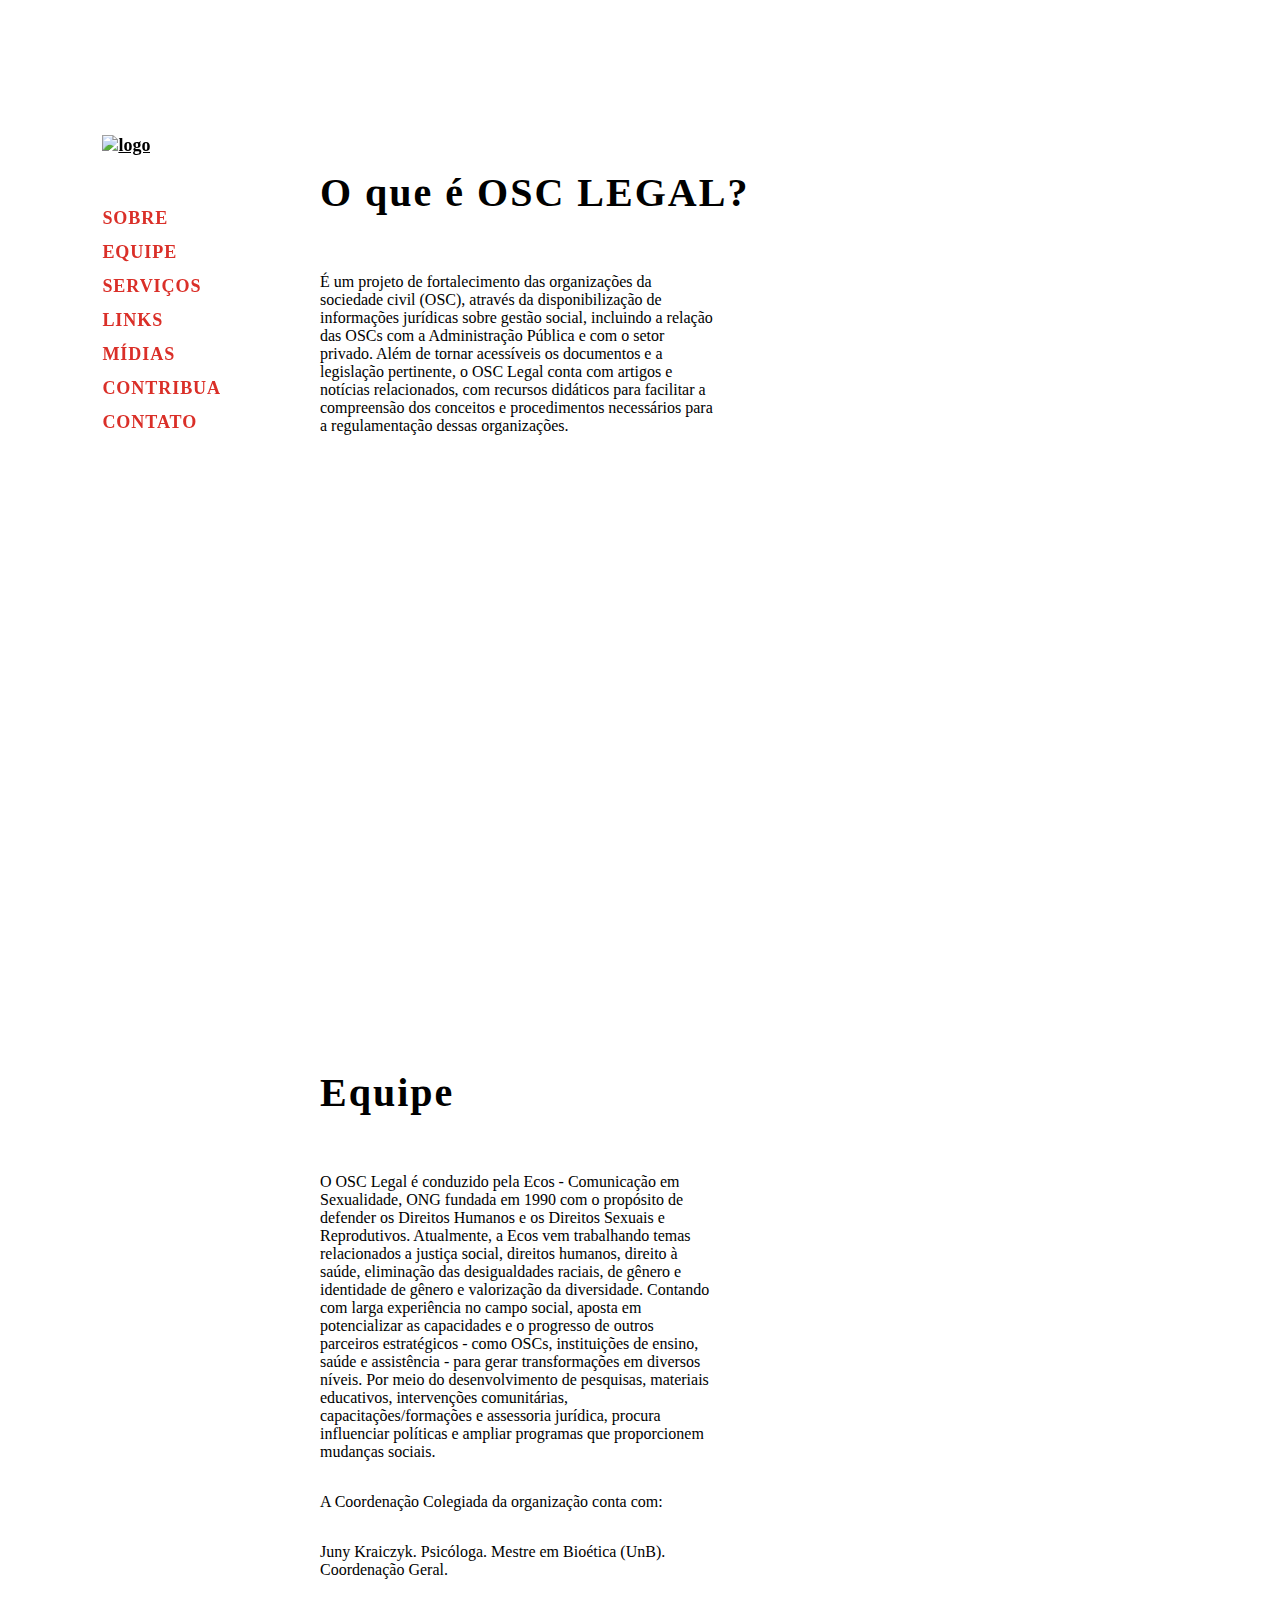
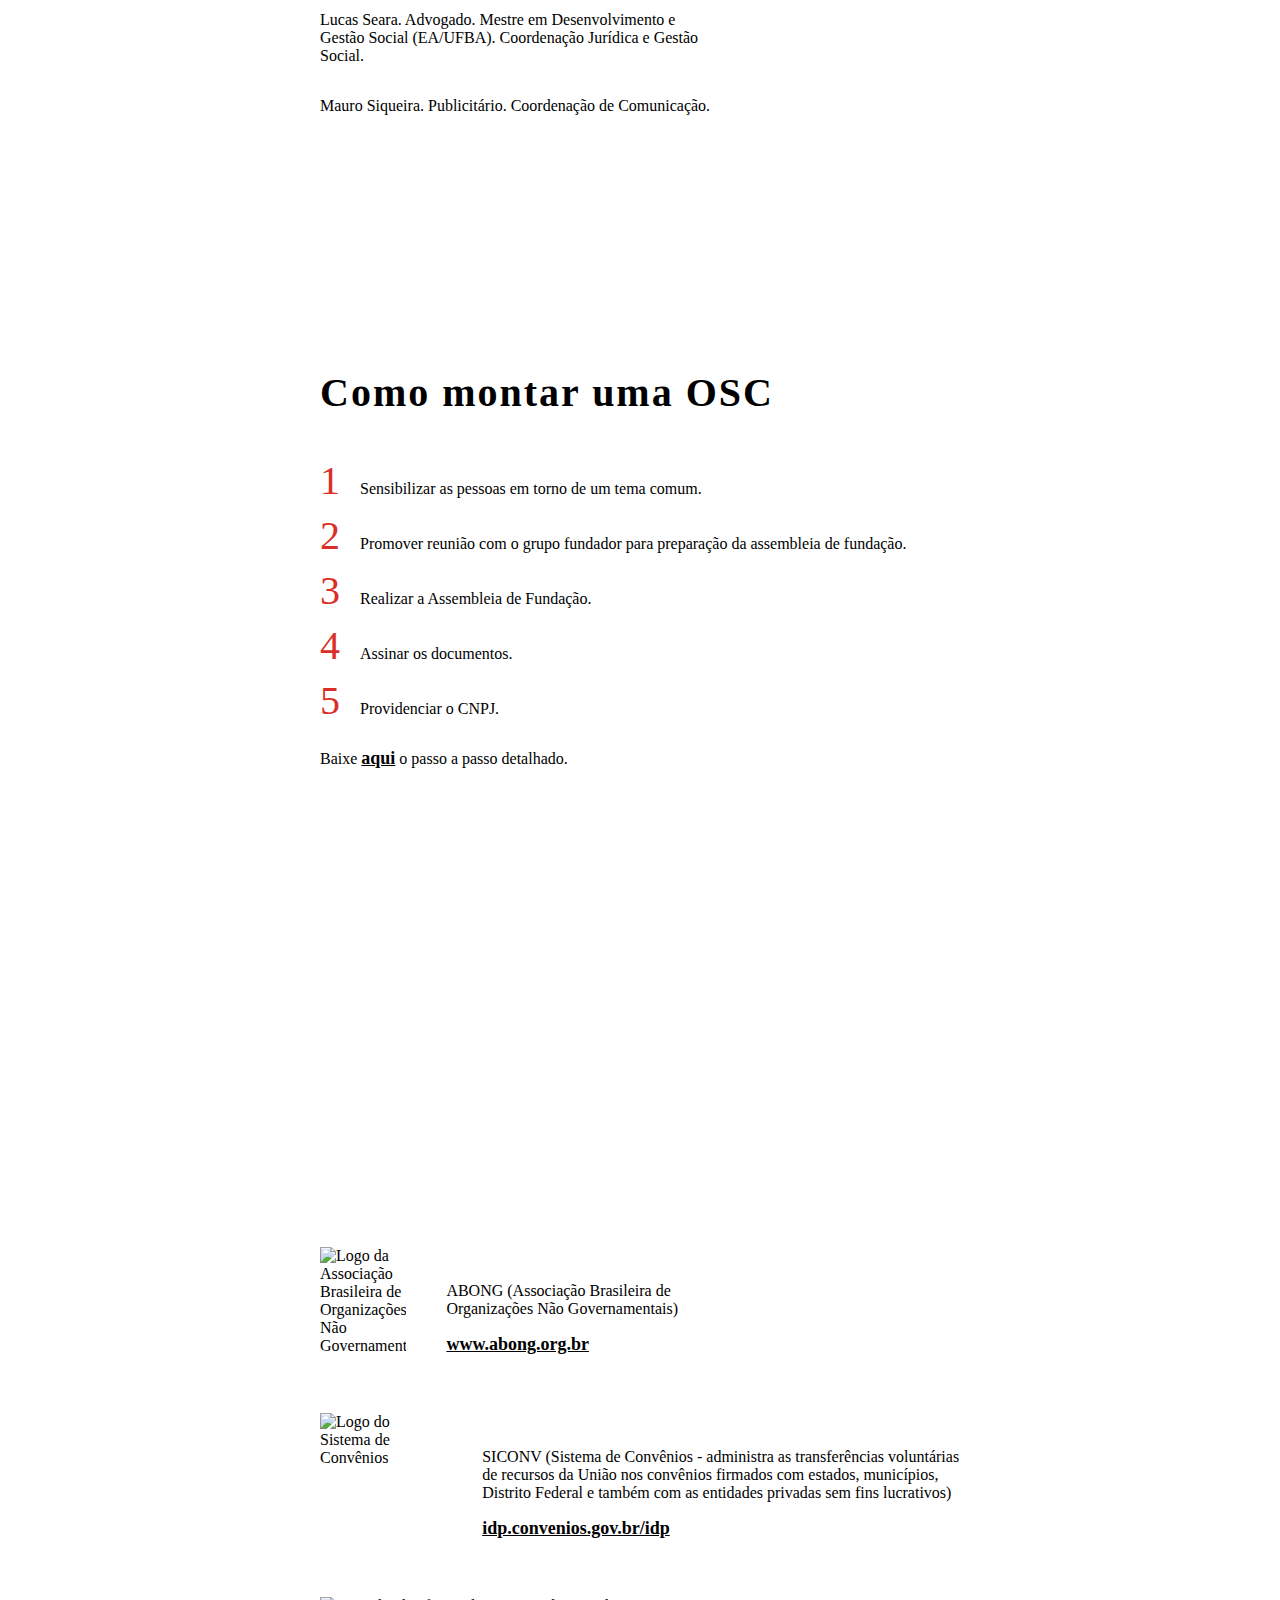
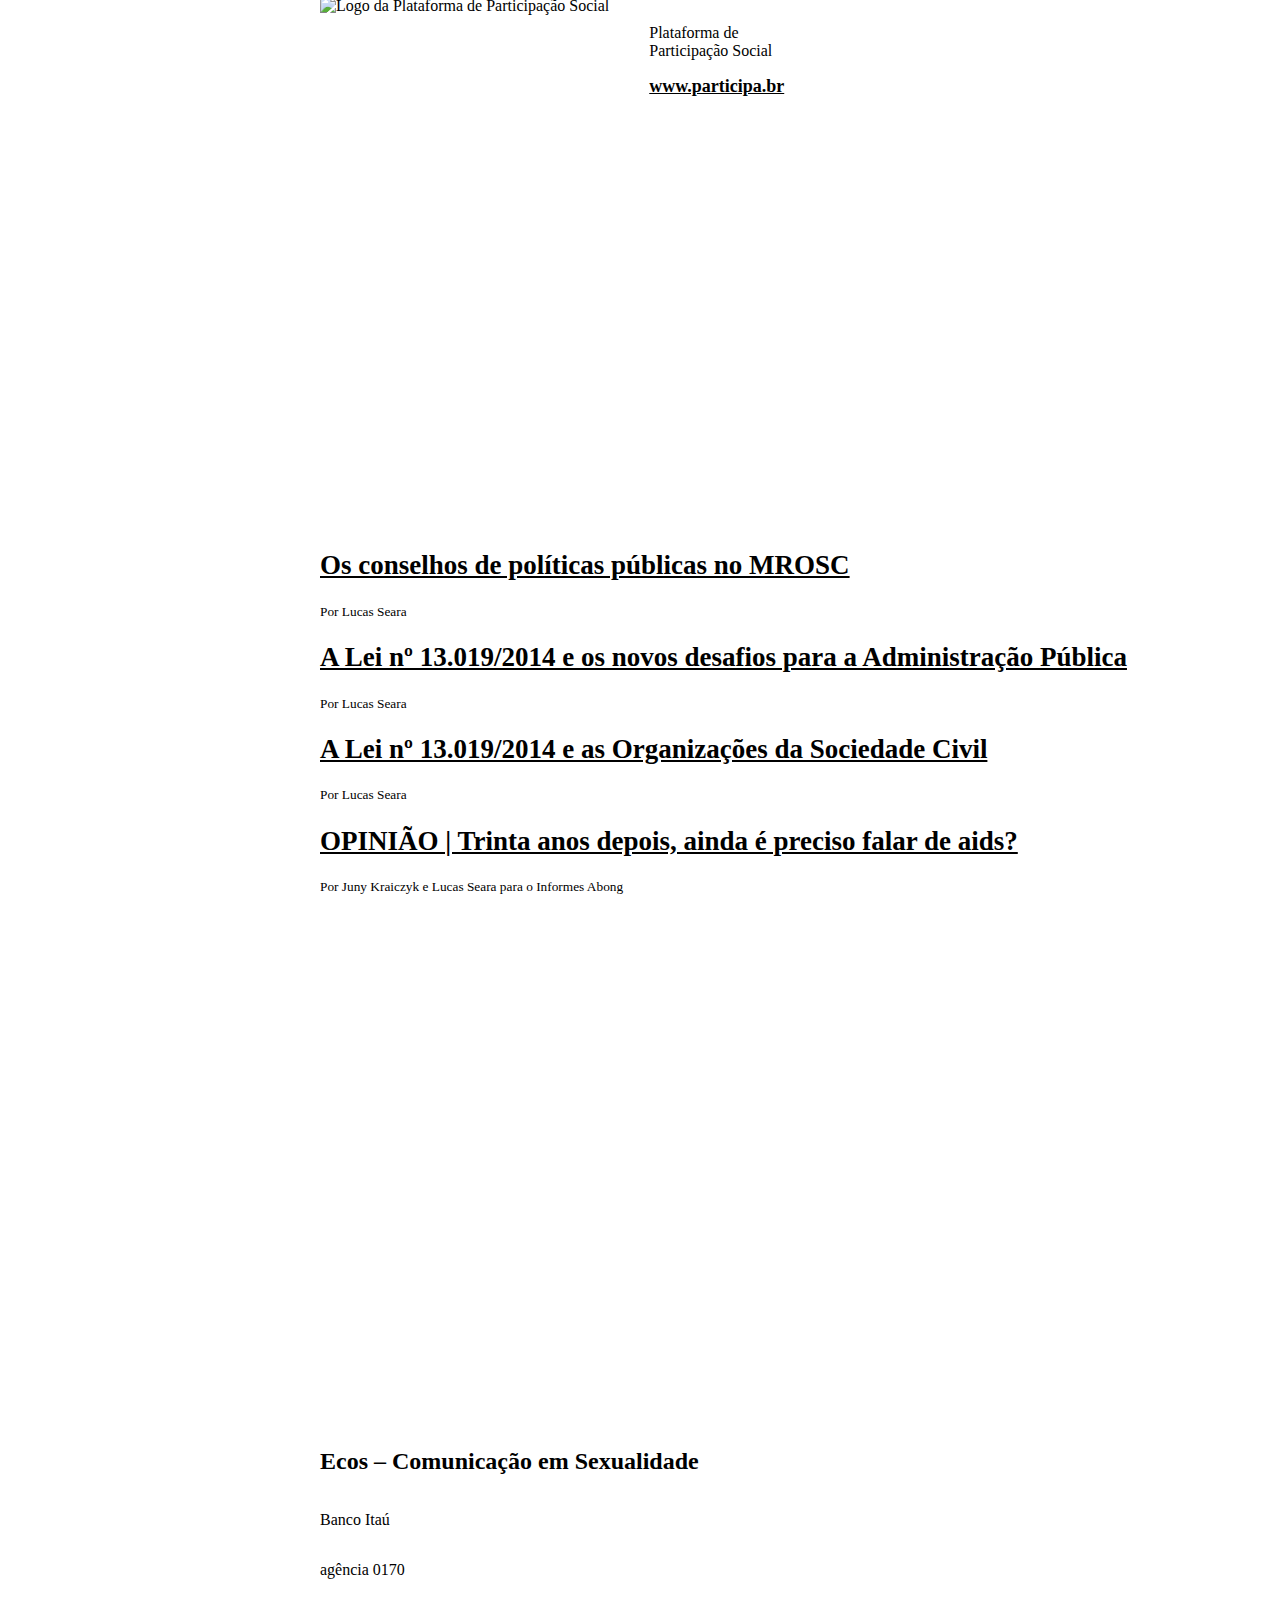
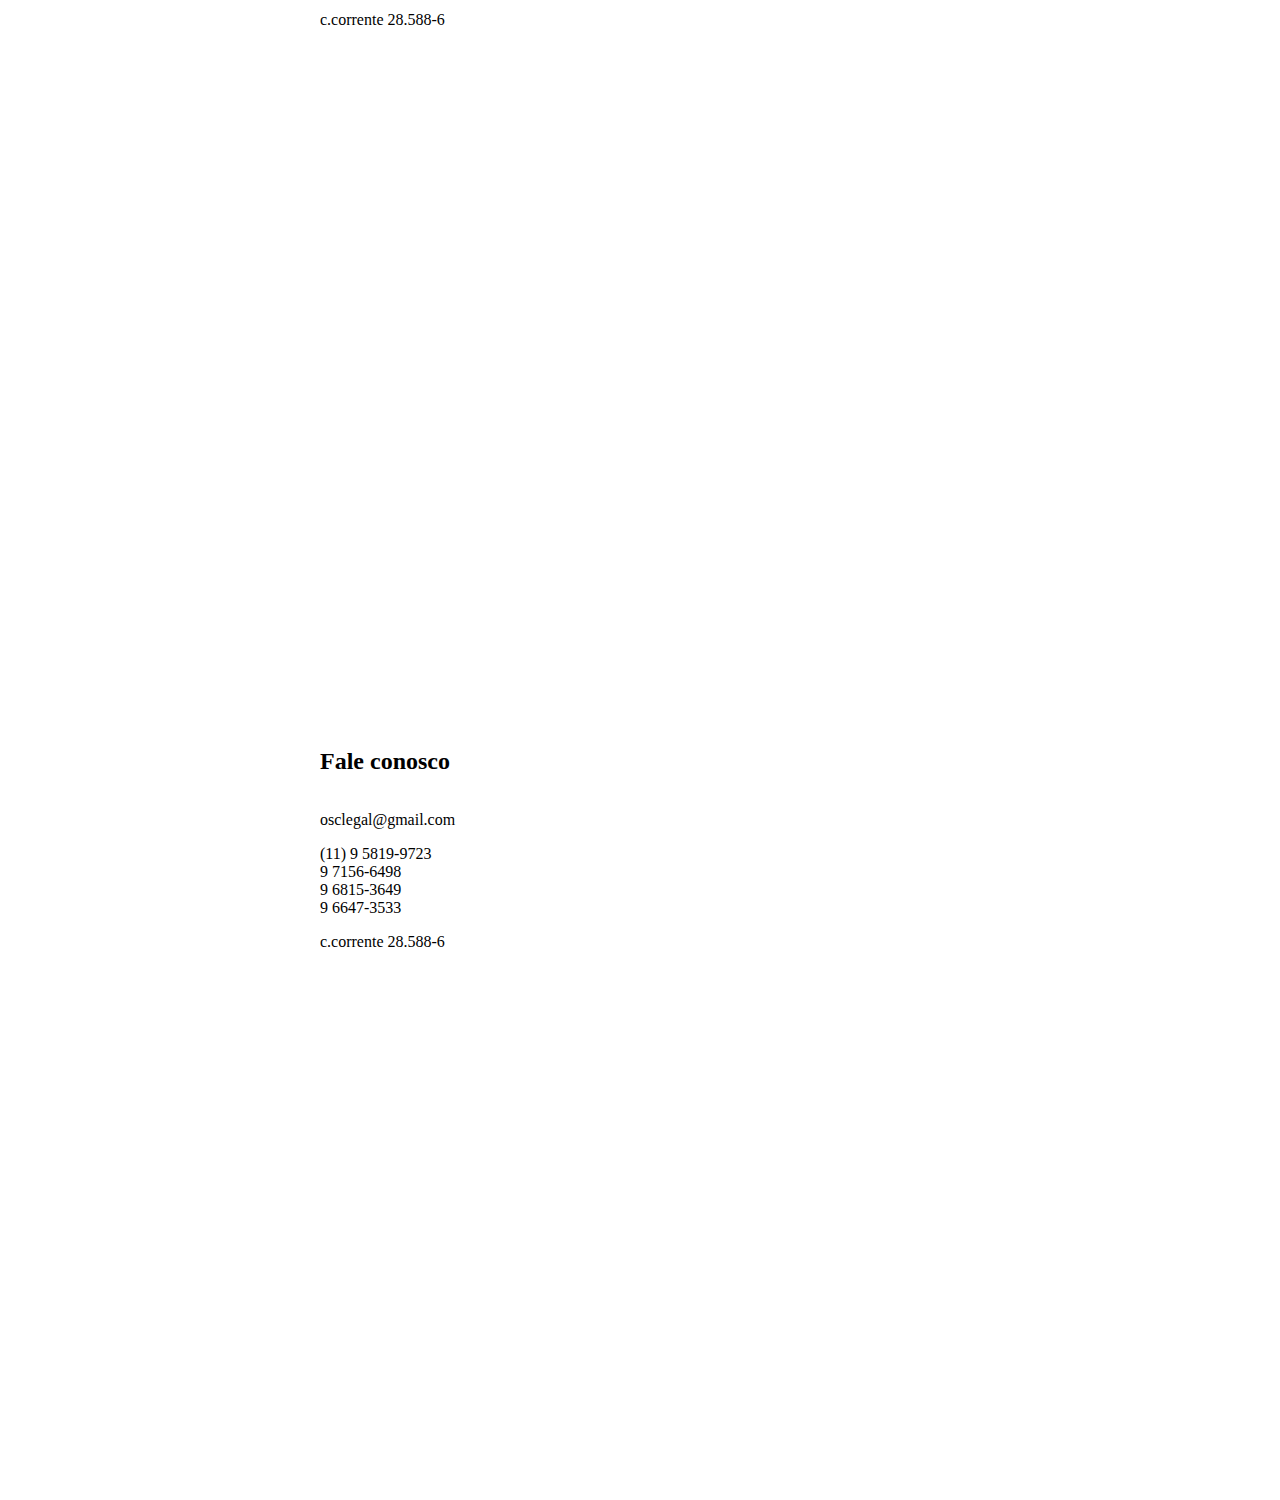
==== commit d190048f: "go ahead" ====
--- a/index.html
+++ b/index.html
@@ -4,134 +4,135 @@
 	<meta charset="utf-8">
 	<title>OSC Legal</title>
 	<link rel="stylesheet" href="style.css">
-  <script src="https://use.typekit.net/bci1rfs.js"></script>
-  <script>try{Typekit.load({ async: true });}catch(e){}</script>
-  <meta name="viewport" content="width=device-width, initial-scale=1.0">
 </head>
 <body>
-<!--wf-proximanova-n7-active wf-proximanova-i7-active wf-proximanova-n4-active wf-proximanova-i4-active wf-proximanovaextracondensed-i7-active wf-proximanovaextracondensed-n7-active wf-proximanovaextracondensed-i4-active wf-proximanovaextracondensed-n4-active wf-active
--->
-
 	<header>
 		<a href="#sobre">
 			<img class="logo" src="assets/LogoOSG-Legal.png" alt="logo">
 		</a>
 		<nav>
 			<ul>
-				<li class="tk-proxima-nova"><a href="#sobre">SOBRE</a></li>
-				<li class="tk-proxima-nova"><a href="#equipe">EQUIPE</a></li>
-				<li class="tk-proxima-nova"><a href="#servicos">SERVIÇOS</a></li>
-					<ul>
-						<li class="tk-proxima-nova"><a href="#criacao">CRIAÇÃO</a></li>
-						<li class="tk-proxima-nova"><a href="#alteracao">ALTERAÇÃO</a></li>
-						<li class="tk-proxima-nova"><a href="#legislacao">LEGISLAÇÃO</a></li>
-						<li class="tk-proxima-nova"><a href="#documentos">DOCUMENTOS</a></li>
+				<li><a href="#sobre">SOBRE</a></li>
+				<li><a href="#equipe">EQUIPE</a></li>
+				<li><a href="#servicos">SERVIÇOS</a>
+					<ul class="drop">
+						<li class="serv-menu"><a href="#criacao">CRIAÇÃO</a></li>
+						<li class="serv-menu"><a href="#alteracao">ALTERAÇÃO</a></li>
+						<li class="serv-menu"><a href="#legislacao">LEGISLAÇÃO</a></li>
+						<li class="serv-menu"><a href="#documentos">DOCUMENTOS</a></li>
 					</ul>
-				<li class="tk-proxima-nova"><a href="#links">LINKS</a></li>
-				<li class="tk-proxima-nova"><a href="#midias">MÍDIAS</a></li>
-				<li class="tk-proxima-nova"><a href="#contribua">CONTRIBUA</a></li>
-				<li class="tk-proxima-nova"><a href="#contato">CONTATO</a></li>
+				</li>
+				<li><a href="#links">LINKS</a></li>
+				<li><a href="#midias">MÍDIAS</a></li>
+				<li><a href="#contribua">CONTRIBUA</a></li>
+				<li><a href="#contato">CONTATO</a></li>
 			</ul>
 		</nav>
+		<!-- </div> -->
 	</header>
 	<main>
 		<section id="sobre">
-				<h1 class="tk-proxima-nova-extra-condensed">O que é OSC LEGAL?</h1>
-				<p class="tk-proxima-nova">
+			<!-- <div> -->
+				<h1>O que é OSC LEGAL?</h1>
+				<p>
 					É um projeto de fortalecimento das organizações da sociedade civil (OSC), através da disponibilização de informações jurídicas sobre gestão social, incluindo a relação das OSCs com a Administração Pública e com o setor privado. Além de tornar acessíveis os documentos e a legislação pertinente, o OSC Legal conta com artigos e notícias relacionados, com recursos didáticos para facilitar a compreensão dos conceitos e procedimentos necessários para a regulamentação dessas organizações.
 				</p>
+			<!-- </div> -->
 		</section>
 
 		<section id="equipe">
-			<h1 class="tk-proxima-nova-extra-condensed">Equipe</h1>
-			<p class="tk-proxima-nova">
-				O OSC Legal é conduzido pela  Ecos - Comunicação em Sexualidade, ONG fundada em 1990 com o propósito de defender os Direitos Humanos e os Direitos Sexuais e Reprodutivos. Atualmente, a Ecos vem trabalhando temas relacionados a justiça social, direitos humanos, direito à saúde, eliminação das desigualdades raciais, de gênero e identidade de gênero e valorização da diversidade. Contando com larga experiência no campo social, aposta em potencializar as capacidades e o progresso de outros parceiros estratégicos - como OSCs, instituições de ensino, saúde e assistência - para gerar transformações em diversos níveis. Por meio do desenvolvimento de pesquisas, materiais educativos, intervenções comunitárias, capacitações/formações e assessoria jurídica, procura influenciar políticas e ampliar programas que proporcionem mudanças sociais.
-			</p>
-			<p class="tk-proxima-nova">A Coordenação Colegiada da organização conta com:</p>
-			<p class="tk-proxima-nova"><strong>Juny Kraiczyk</strong>. Psicóloga. Mestre em Bioética (UnB). Coordenação Geral.</p>
-			<p class="tk-proxima-nova"><strong>Lucas Seara.</strong> Advogado. Mestre em Desenvolvimento e Gestão Social (EA/UFBA). Coordenação Jurídica e Gestão Social.</p>
-			<p class="tk-proxima-nova"><strong>Mauro Siqueira.</strong> Publicitário. Coordenação de Comunicação.</p>
+			<!-- <div class="equipe-itens"> -->
+				<h1>Equipe</h1>
+				<p>
+					O OSC Legal é conduzido pela  Ecos - Comunicação em Sexualidade, ONG fundada em 1990 com o propósito de defender os Direitos Humanos e os Direitos Sexuais e Reprodutivos. Atualmente, a Ecos vem trabalhando temas relacionados a justiça social, direitos humanos, direito à saúde, eliminação das desigualdades raciais, de gênero e identidade de gênero e valorização da diversidade. Contando com larga experiência no campo social, aposta em potencializar as capacidades e o progresso de outros parceiros estratégicos - como OSCs, instituições de ensino, saúde e assistência - para gerar transformações em diversos níveis. Por meio do desenvolvimento de pesquisas, materiais educativos, intervenções comunitárias, capacitações/formações e assessoria jurídica, procura influenciar políticas e ampliar programas que proporcionem mudanças sociais.
+				</p>
+				<p>A Coordenação Colegiada da organização conta com:</p>
+				<p>Juny Kraiczyk. Psicóloga. Mestre em Bioética (UnB). Coordenação Geral.</p>
+				<p>Lucas Seara. Advogado. Mestre em Desenvolvimento e Gestão Social (EA/UFBA). Coordenação Jurídica e Gestão Social.</p>
+				<p>Mauro Siqueira. Publicitário. Coordenação de Comunicação.</p>
+			<!-- </div> -->
 		</section>
 
 		<section id="servicos">
-			<h1 class="tk-proxima-nova-extra-condensed">Como montar uma OSC</h1>
-			<ol>
-				<li class="tk-proxima-nova">Sensibilizar as pessoas em torno de um tema comum.</li>
-				<li class="tk-proxima-nova">Promover reunião com o grupo fundador para preparação da assembleia de fundação.</li>
-				<li class="tk-proxima-nova">Realizar a Assembleia de Fundação.</li>
-				<li class="tk-proxima-nova">Assinar os documentos.</li>
-				<li class="tk-proxima-nova">Providenciar o CNPJ.</li>
-			</ol>
-			<p class="tk-proxima-nova">Baixe <a href="https://docs.google.com/document/d/1dmQvU-JLLdGvAVcsakAau5VDiAfWLATmSR5tCUypmMU/edit">aqui</a> o passo a passo detalhado.</p>
+			<!-- <div class="servicos-itens"> -->
+				<h1>Como montar uma OSC</h1>
+				<ol>
+					<li>Sensibilizar as pessoas em torno de um tema comum.</li>
+					<li>Promover reunião com o grupo fundador para preparação da assembleia de fundação.</li>
+					<li>Realizar a Assembleia de Fundação.</li>
+					<li>Assinar os documentos.</li>
+					<li>Providenciar o CNPJ.</li>
+				</ol>
+				<p>Baixe <a href="https://docs.google.com/document/d/1dmQvU-JLLdGvAVcsakAau5VDiAfWLATmSR5tCUypmMU/edit">aqui</a> o passo a passo detalhado.</p>
 		<!-- 	</div> -->
 			<!-- <div class="servicos-itens">
-				<h1 class="tk-proxima-nova-extra-condensed">Alteração</h1>
-				<p class="tk-proxima-nova">Baixe <a href="#">aqui</a> os 12 passos para alterar o estatuto de acordo com a nova legislação.</p>
+				<h1>Alteração</h1>
+				<p>Baixe <a href="#">aqui</a> os 12 passos para alterar o estatuto de acordo com a nova legislação.</p>
 			</div>
 			<div class="servicos-itens">
-				<h1 class="tk-proxima-nova-extra-condensed">Legislação</h1>
-				<p class="tk-proxima-nova">
+				<h1>Legislação</h1>
+				<p>
 					Em 2016, entrou em vigor no Brasil o Marco Regulatório das Organizações da Sociedade Civil (MROSC), inaugurado pela Lei nº 13.019/2014. Essa lei institui normas gerais para as parcerias estabelecidas pela Administração Pública com as OSCs para a consecução de finalidades de interesse público, com ou sem o envolvimento de transferências de recursos financeiros.
 				</p>
-				<p class="tk-proxima-nova">
+				<p>
 					O novo marco legal traz mudanças significativas para a atuação das OSCs e a gestão social, além de diversas adequações na operacionalização das parcerias por parte da gestão pública. Cabe aos entes federativos (União, Estados e Municípios) a edição de normas específicas para regulamentação da lei geral.	
 				</p>
-				<p class="tk-proxima-nova">
+				<p>
 					Em âmbito federal, o Decreto nº 8.726, de 27/04/2016, regulamenta as parcerias celebradas entre a União e as OSCs. Por sua vez, outros entes federativos, em todas as esferas, vêm regulamentando a Lei nº 13.019/2014, dentre os quais se destacam os estados da Bahia, São Paulo e Minas Gerais, além das cidades de São Paulo, Curitiba e Campo Grande.
 				</p>
-				<p class="tk-proxima-nova">Confira a legislação referente ao MROSC:</p>
-				<p class="tk-proxima-nova">
+				<p>Confira a legislação referente ao MROSC:</p>
+				<p>
 					Novo Marco Regulatório das parcerias entre a Administração Pública e as Organizações da Sociedade Civil (MROSC)
 				</p>
 				<a href="http://www.planalto.gov.br/ccivil_03/constituicao/constituicaocompilado.htm">
-					<p class="tk-proxima-nova">CONSTITUIÇÃO FEDERAL 1988</p>
+					<p>CONSTITUIÇÃO FEDERAL 1988</p>
 				</p>
 				<a href="http://www.planalto.gov.br/ccivil_03/leis/2002/L10406.htm">
-					<p class="tk-proxima-nova">CÓDIGO CIVIL – Lei nº 10.406 de 10 de janeiro de 2002</p>
+					<p>CÓDIGO CIVIL – Lei nº 10.406 de 10 de janeiro de 2002</p>
 				</a>	
-				<p class="tk-proxima-nova">MROSC<p class="tk-proxima-nova">
+				<p>MROSC<p>
 				<a href="https://docs.google.com/a/1sti.com.br/document/d/1Kc_jC4jUuGFKydq0XSLUxkwTCprqOpgdYyWqV-3od0w/edit?usp=sharing">
-					<p class="tk-proxima-nova">LEI No 13.019, DE 31 DE JULHO DE 2014</p>
+					<p>LEI No 13.019, DE 31 DE JULHO DE 2014</p>
 				</a>
 				<a href="https://docs.google.com/a/1sti.com.br/document/d/1N6OEOP2Y9QeZ_G_DTBP-5jgTwfSkxTNNu46LSThWcLQ/edit?usp=sharing">
-					<p class="tk-proxima-nova">Legislação Informatizada ­ DECRETO No 8.726, DE 27 DE ABRIL DE 2016 ­ Publicação Original</p>
+					<p>Legislação Informatizada ­ DECRETO No 8.726, DE 27 DE ABRIL DE 2016 ­ Publicação Original</p>
 				</a>
 				<a href="https://docs.google.com/a/1sti.com.br/document/d/1ZCQtCcGr3CFbrd4hUP1o3Cl8nq7j6BnL96rSDpgAn5U/edit?usp=sharing">
-					<p class="tk-proxima-nova">REGULAMENTAÇÃO MROSC</p>
+					<p>REGULAMENTAÇÃO MROSC</p>
 				</a>
 			</div>
 			<div class="servicos-itens">
-				<h1 class="tk-proxima-nova-extra-condensed">Modelos de documentos</h1>
-				<p class="tk-proxima-nova">
+				<h1>Modelos de documentos</h1>
+				<p>
 					Nesta seção, são apresentados alguns modelos de documentos necessários para a gestão de uma OSC, de acordo com o MROSC.
 				</p>
-				<p class="tk-proxima-nova">
+				<p>
 					*Os documentos são meramente exemplificativos, portanto, é recomendável verificar a Legislação, especialmente aquela vigente no local de atuação da OSC, além da rotina dos cartórios competentes. Por fim, é sempre importante consultar um advogado.
 				</p>
-				<p class="tk-proxima-nova">Confira os modelos de documentos:</p>
+				<p>Confira os modelos de documentos:</p>
 				<ol>
 					<li><a href="https://docs.google.com/a/1sti.com.br/document/d/1g1TM8QnKOEBwigPuJVEyfPXzBx2XszxBJpuKEXMmIBE/edit?usp=sharing">Modelo Estatuto Associação<a></li>
-						<p class="tk-proxima-nova">
+						<p>
 							Documentação básica de uma associação, deve-se atentar para questões como a possibilidade de remuneração dos associados e dirigentes, tempo de mandato, organização interna etc.
 						</p>
 					<li><a href="https://docs.google.com/a/1sti.com.br/document/d/17lPQrQw_7PQ3XPcLqGNi_fqBh8cAu2YKbKMFTDWsSOM/edit?usp=sharing">Modelo Estatuto Fundação</a></li>
-					<p class="tk-proxima-nova">
+					<p>
 						Documentação básica de uma fundação, deve-se atentar para todas as exigências legais, para as implicações relacionadas à dotação inicial de bens, além daquelas eventualmente sugeridas pelo Ministério Público.
 					</p>
 					<li><a href="https://docs.google.com/document/d/1FGhs3-kCreYib5yGneTmhMLFhfxRMAxE1v1ombM-AC0/edit?usp=sharing">Modelo Estatuto Associação</a></li>
-						<p class="tk-proxima-nova">
+						<p>
 							Organização da Sociedade Civil de Interesse Público (OSCIP). documentação básica de associação, cumprindo as exigências da Lei nº 9.790/1999 para qualificação como OSCIP.
 						</p>
 					<li><a href="https://docs.google.com/document/d/1s-6YBkZVO7wpryAjnymtu57IAzBapv90jdlwbOz9BK4/edit">Modelo Ata Assembleia de Constituição Associação</a></li>
-						<p class="tk-proxima-nova">
+						<p>
 							Modelo de ata de Assembleia específica para constituição de Associação, com a aprovação do estatuto e eleição dos cargos diretivos.
 						</p>
 					<li><a href="https://docs.google.com/document/d/1d_c4f_J7xRH1TpV1xr4e1og0g-HQMYc5D1OU9LwQnnw/edit">Modelo Ata Assembleia Geral Associação</a></li>
-						<p class="tk-proxima-nova">
+						<p>
 							Modelo de ata de Assembleia Geral de Associação, que poderá ser adaptado e utilizado em diversos contextos, para qualquer pauta.
 						</p>
 					<li><a href="https://docs.google.com/a/1sti.com.br/document/d/1MeW7VQspXlK3JxUY2mHVWFf3F0F281U5zuGQDZyrcyE/edit?usp=sharing">Modelo Registro Público Constituição Fundação</a></li>
-						<p class="tk-proxima-nova">
+						<p>
 							Modelo de Escritura Pública de Registro de constituição de Fundação. Atentar para as exigências e rotinas dos cartórios competentes.
 						</p>
 				</ol>
@@ -140,25 +141,25 @@
 
 		<section id="links">
 			<div id="img-links">
-				<img class="logo" src="assets/Abong.jpg" alt="Logo da Associação Brasileira de Organizações Não Governamentais">
+				<img class="logo1" src="assets/Abong.jpg" alt="Logo da Associação Brasileira de Organizações Não Governamentais">
 				<div class="links-content">
-					<p class="tk-proxima-nova">ABONG (Associação Brasileira de Organizações Não Governamentais)</p>
+					<p>ABONG (Associação Brasileira de Organizações Não Governamentais)</p>
 					<a href="http://www.abong.org.br/">www.abong.org.br</a>
 				</div>
 			</div>
 			<div id="img-links">
-				<img class="logo" src="assets/Siconv.png" alt="Logo do Sistema de Convênios">
+				<img class="logo2" src="assets/Siconv.png" alt="Logo do Sistema de Convênios">
 				<div class="links-content">
-					<p class="tk-proxima-nova">SICONV (Sistema de Convênios -  administra as transferências voluntárias de recursos da União nos convênios firmados com estados, municípios, Distrito Federal e também com as entidades privadas sem fins lucrativos)</p>
+					<p>SICONV (Sistema de Convênios -  administra as transferências voluntárias de recursos da União nos convênios firmados com estados, municípios, Distrito Federal e também com as entidades privadas sem fins lucrativos)</p>
 					<a href="https://idp.convenios.gov.br/idp/">idp.convenios.gov.br/idp</a>
-				<!--<p class="tk-proxima-nova">Portal de Convênios do Governo Federal</p>
+				<!--<p>Portal de Convênios do Governo Federal</p>
 				<a href="http://portal.convenios.gov.br/">portal.convenios.gov.br</a> -->
 				</div>
 			</div>
 			<div id="img-links">
-				<img class="logo" src="assets/Participa.png" alt="Logo da Plataforma de Participação Social">
+				<img class="logo3" src="assets/Participa.png" alt="Logo da Plataforma de Participação Social">
 				<div class="links-content">			
-					<p class="tk-proxima-nova">Plataforma de Participação Social</p>
+					<p>Plataforma de Participação Social</p>
 					<a href="http://www.participa.br/osc">www.participa.br</a>
 				</div>
 			</div>
@@ -166,39 +167,40 @@
 
 		<section id="midias">
 			<a href="http://www.abong.org.br/noticias.php?id=10225">
-				<p class="tk-proxima-nova">Os conselhos de políticas públicas no MROSC</p>
-			</a>
-			<p class="tk-proxima-nova">Por Lucas Seara</p>
+				<h2>Os conselhos de políticas públicas no MROSC</h2>
+			</a>
+			<small>Por Lucas Seara</small>
 			<a href="http://www.ilheus24h.com.br/v1/2015/11/11/a-lei-no-13-0192014-e-os-novos-desafios-para-a-administracao-publica/">
-				<p class="tk-proxima-nova">A Lei nº 13.019/2014 e os novos desafios para a Administração Pública</p>
-			</a>
-			<p class="tk-proxima-nova">Por Lucas Seara</p>
+				<h2>A Lei nº 13.019/2014 e os novos desafios para a Administração Pública</h2>
+			</a>
+			<small>Por Lucas Seara</small>
 			<a href="http://www.ilheus24h.com.br/v1/2015/08/11/a-lei-no-13-0192014-e-as-organizacoes-da-sociedade-civil/">
-				<p class="tk-proxima-nova">A Lei nº 13.019/2014 e as Organizações da Sociedade Civil</p>
-			</a>
-			<p class="tk-proxima-nova">Por Lucas Seara</p>
+				<h2>A Lei nº 13.019/2014 e as Organizações da Sociedade Civil</h2>
+			</a>
+			<small>Por Lucas Seara</small>
 			<a href="http://www.abong.org.br/informes.php?id=10124&it=10137">
-				<p class="tk-proxima-nova">OPINIÃO | Trinta anos depois, ainda é preciso falar de aids?</p>
-			</a>
-			<p class="tk-proxima-nova">Por Juny Kraiczyk e Lucas Seara para o Informes Abong</p>
+				<h2>OPINIÃO | Trinta anos depois, ainda é preciso falar de aids?</h2>
+			</a>
+			<small>Por Juny Kraiczyk e Lucas Seara para o Informes Abong</small>
 		</section>
 
 		<section id="contribua">
-			<h1 class="tk-proxima-nova-extra-condensed">Ecos – Comunicação em Sexualidade</h1>
-			<p class="tk-proxima-nova">Banco Itaú</p>
-			<p class="tk-proxima-nova">agência 0170</p>
-			<p class="tk-proxima-nova">c.corrente 28.588-6</p>
+			<h2>Ecos – Comunicação em Sexualidade</h2>
+			<p>Banco Itaú</p>
+			<p>agência 0170</p>
+			<p>c.corrente 28.588-6</p>
 		</section>
 
 		<section id="contato">
-			<h1 class="tk-proxima-nova-extra-condensed">Fale conosco</h1>
-			<p class="tk-proxima-nova"><strong>osclegal@gmail.com</strong></p>
+			<h2>Fale conosco</h2>
+			<p>osclegal@gmail.com</p>
 			<ul>
-				<li class="tk-proxima-nova">(11) 9 5819-9723</li>
-				<li class="tk-proxima-nova">9 7156-6498</li>
-				<li class="tk-proxima-nova">9 6815-3649</li>
-				<li class="tk-proxima-nova">9 6647-3533</li>
+				<li>(11) 9 5819-9723</li>
+				<li>9 7156-6498</li>
+				<li>9 6815-3649</li>
+				<li>9 6647-3533</li>
 			</ul>
+			<p>c.corrente 28.588-6</p>
 		</section>
 
 	</main>
--- a/style.css
+++ b/style.css
@@ -1,5 +1,6 @@
 html, body {
   display: flex;
+  flex-direction: column;
   justify-content: center;
   align-items: center;
   margin: 0;
@@ -18,9 +19,8 @@
 }
 
 header {
-	display: flex;
-	flex-direction: column;
-	max-width: 8%;
+	width: 8%;
+	padding-top:0px;
 	position: fixed;
 	left: 8%;
 	top: 15%;
@@ -29,8 +29,7 @@
 
 header .logo {
 	width: 100%;
-	min-width: 100px;
-	margin-bottom: 20px;
+	margin-bottom: 30px;
 }
 
 nav ul {
@@ -42,7 +41,7 @@
 }
 
 nav ul li a {
-	font-family: "ProximaNova-Medium", sans-serif;
+	font-family: "ProximaNova-Medium";
 	font-size: 1.13em;
 	color: rgb(218, 47, 40);
 	font-style: normal;
@@ -51,7 +50,13 @@
 	letter-spacing: 0.05em;
 	text-decoration: none;
 }
-
+.drop {
+	position: static;
+	display:none;
+}
+nav ul li:hover > .drop{
+	display: block;
+}
 main {
 	display: flex;
 	justify-content: flex-start;
@@ -68,33 +73,30 @@
 	flex-direction: column;
 	align-items: flex-start;
 	min-height: 100vh;
-	padding-top: 15%;
-	padding-left: 5%;
-	margin: 0 auto;
-	width: 60%;
+	width: 100%;
+	padding-top: 10%;
+	padding-left: 25%;
 }
 
-section h1 {
-	margin: 0;
-}
-
-section p {
-	font-size: 1.25em;
-	color: rgb(0, 0, 0)
-	font-style: normal;
-	text-align: left;
-	line-height: 1.34em;
-	letter-spacing: 0em;
-	margin: .5em 0;
+section p{
+	width: 41%;
 }
 
 section .logo {
 	max-height: 30%;
 	max-width: 175px;
 }
+section .logo1 {
+	width: 9%;
+	height: 10%;
+}
+section .logo1 {
+	width: 9%;
+	height: 10%;
+}
 
 h1 {
-	font-family: "ProximaNova-Black", sans-serif;
+	font-family: "ProximaNova-Black";
 	font-size: 2.5em;
 	font-style: normal;
 	text-align: left;
@@ -110,6 +112,11 @@
 	text-align: left;
 	line-height: 1.07em;
 	letter-spacing: 0.05em;
+}
+a{
+	color: black;
+	font-weight: bold;
+	font-size: 18px;
 }
 
 #links div {
@@ -129,13 +136,14 @@
 }
 
 #links .links-content p {
-	margin-top: -2%;
+	/*margin-top: -2%;*/
+	width: 60%;
 }
 
 #servicos ol {
 	padding: 0;
 	margin: 0;
-  counter-reset: awesome-counter;
+	counter-reset: awesome-counter;
 }
 
 #servicos ol li {
@@ -161,70 +169,4 @@
 	list-style: none;
 	padding: 0;
 	margin: 0;
-	text-align: right;
-}
-
-#contato p,
-#contato ul li {
-	font-family: "ProximaNova-Medium", sans-serif;
-	font-size: 2em;
-	color: rgb(218, 47, 40);
-	font-style: normal;
-	line-height: 1.2em;
-	letter-spacing: 0em;
-}
-
-@media (max-width: 960px) {
-	body {
-	  min-width: 100%;
-    min-height: 100%;
-    width: auto;
-    height: auto;
-    background-size: cover;
-    display: flex;
-    flex-direction: column;
-  }
-
-  main {
-  	display: flex;
-  	flex-direction: column;
-  	width: 100%;
-  	margin: 0;
-  }
-
-  main section {
-  	width: 70%;
-  	margin: 0;
-  	padding: 0;
-  	margin-top: 5%;
-  }
-
-  main section h1 {
-  	margin-top: 70%;
-  }
-
-	header {
-		position: absolute;
-    top: 2%;
-    left: 15%;
-    max-width: 70%;
-	}
-
-	header img {
-		max-width: 150px;
-	}
-
-	nav {
-		visibility: hidden;
-	}
-
-	#links div {
-		display: flex;
-		flex-direction: column;
-	} 
-
-	#links .links-content{
-		margin: 0;
-	}
-
 }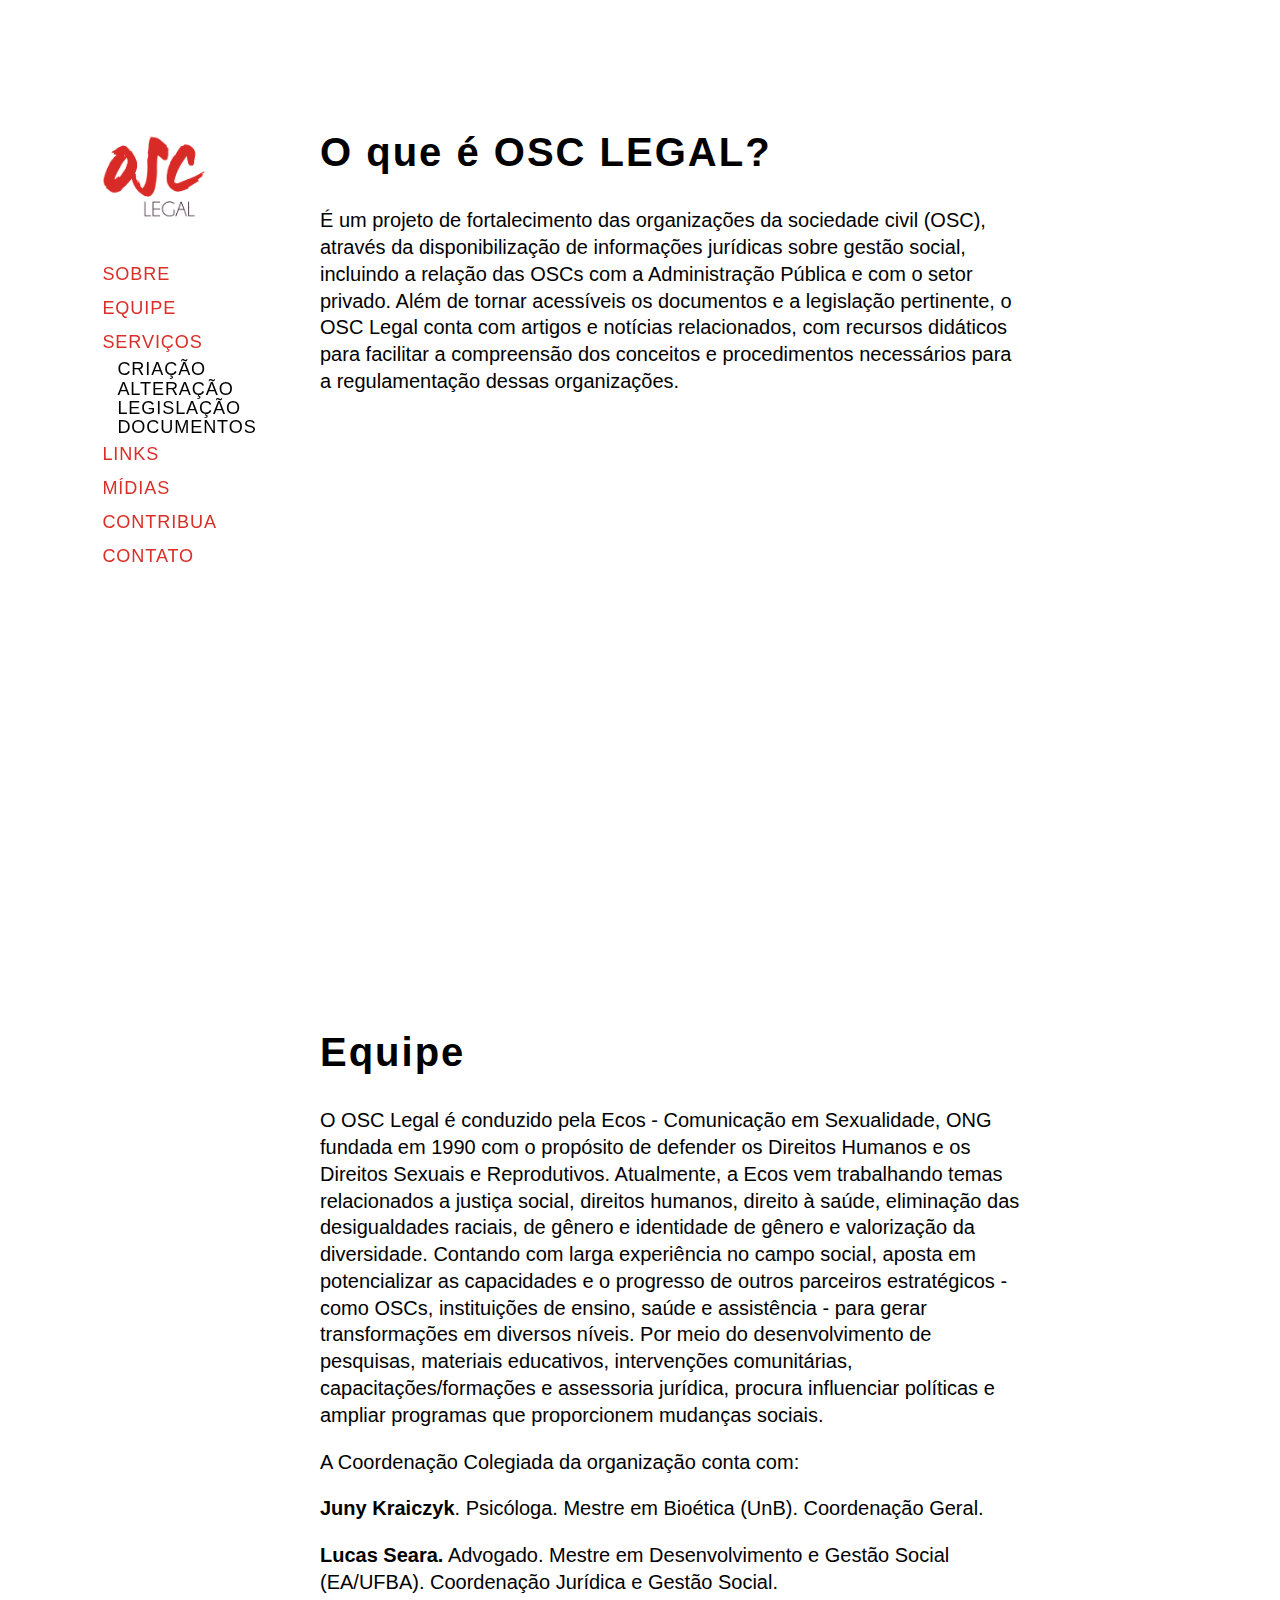
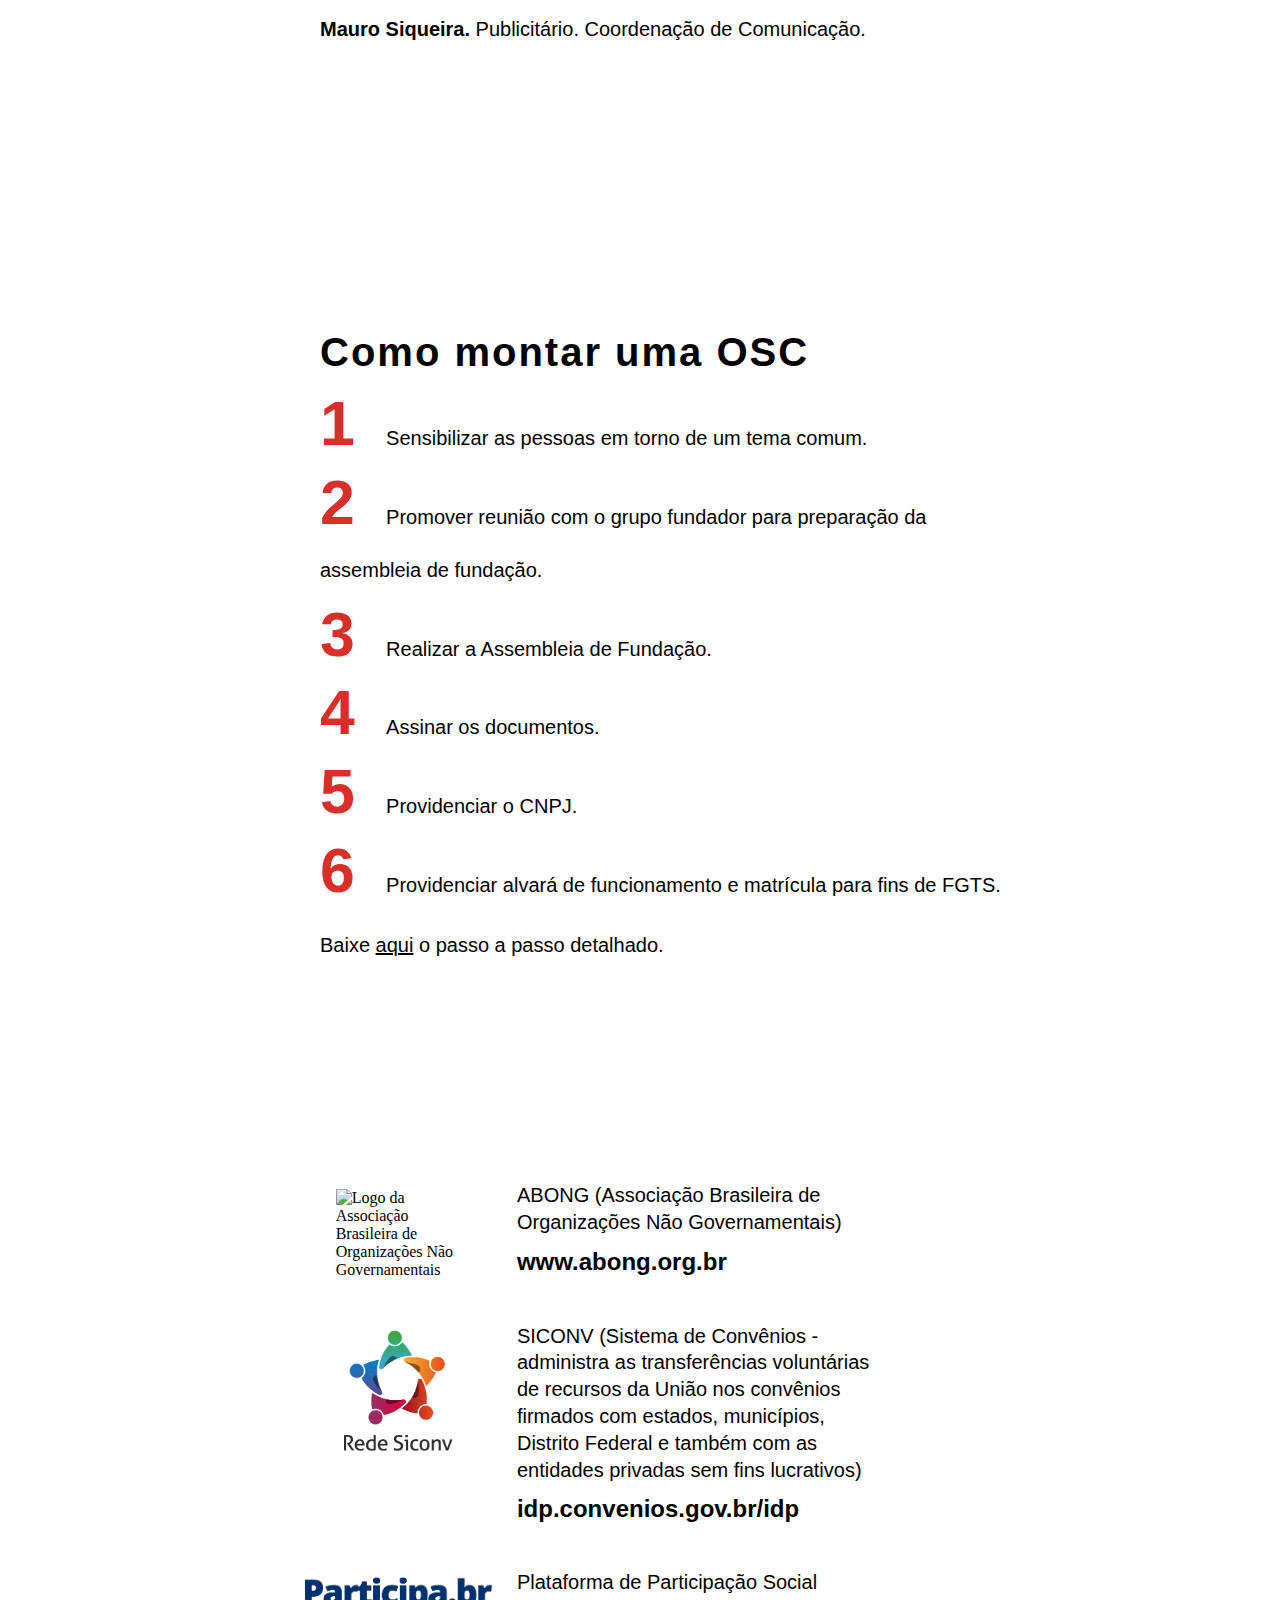
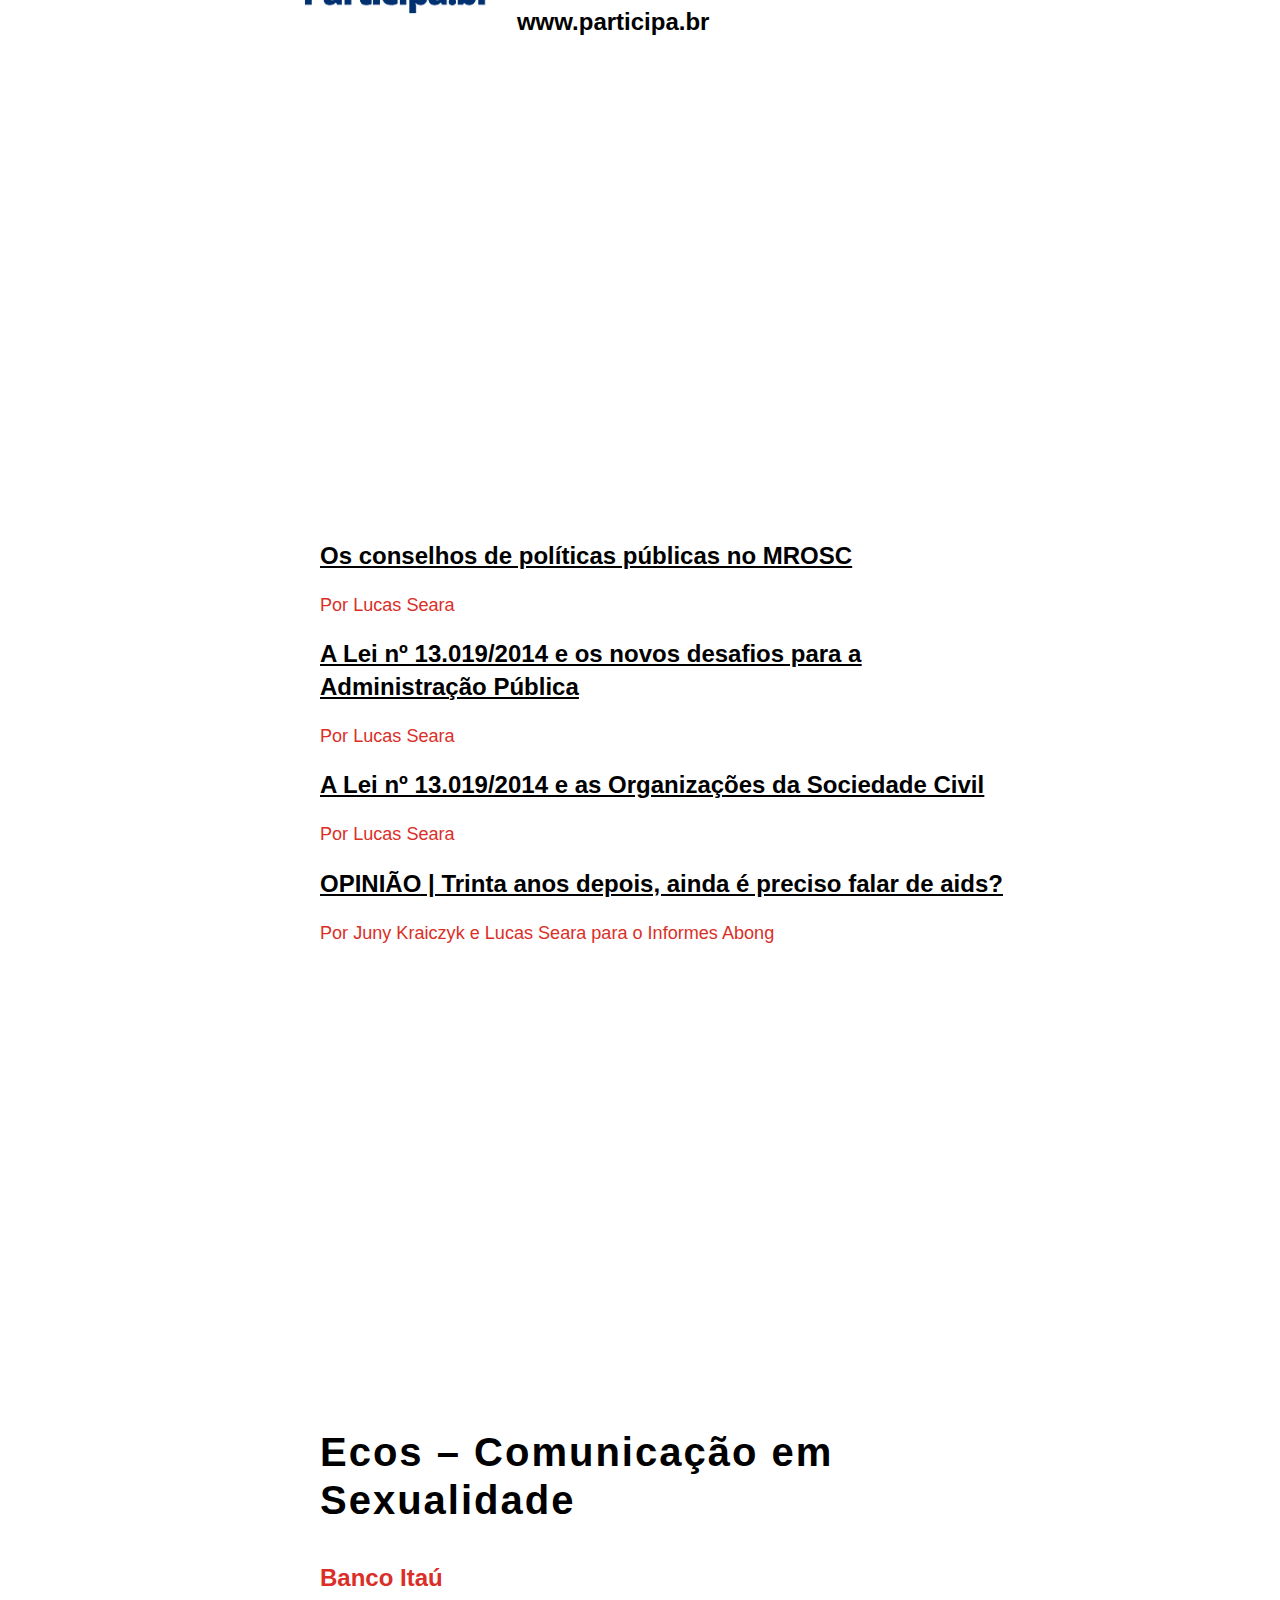
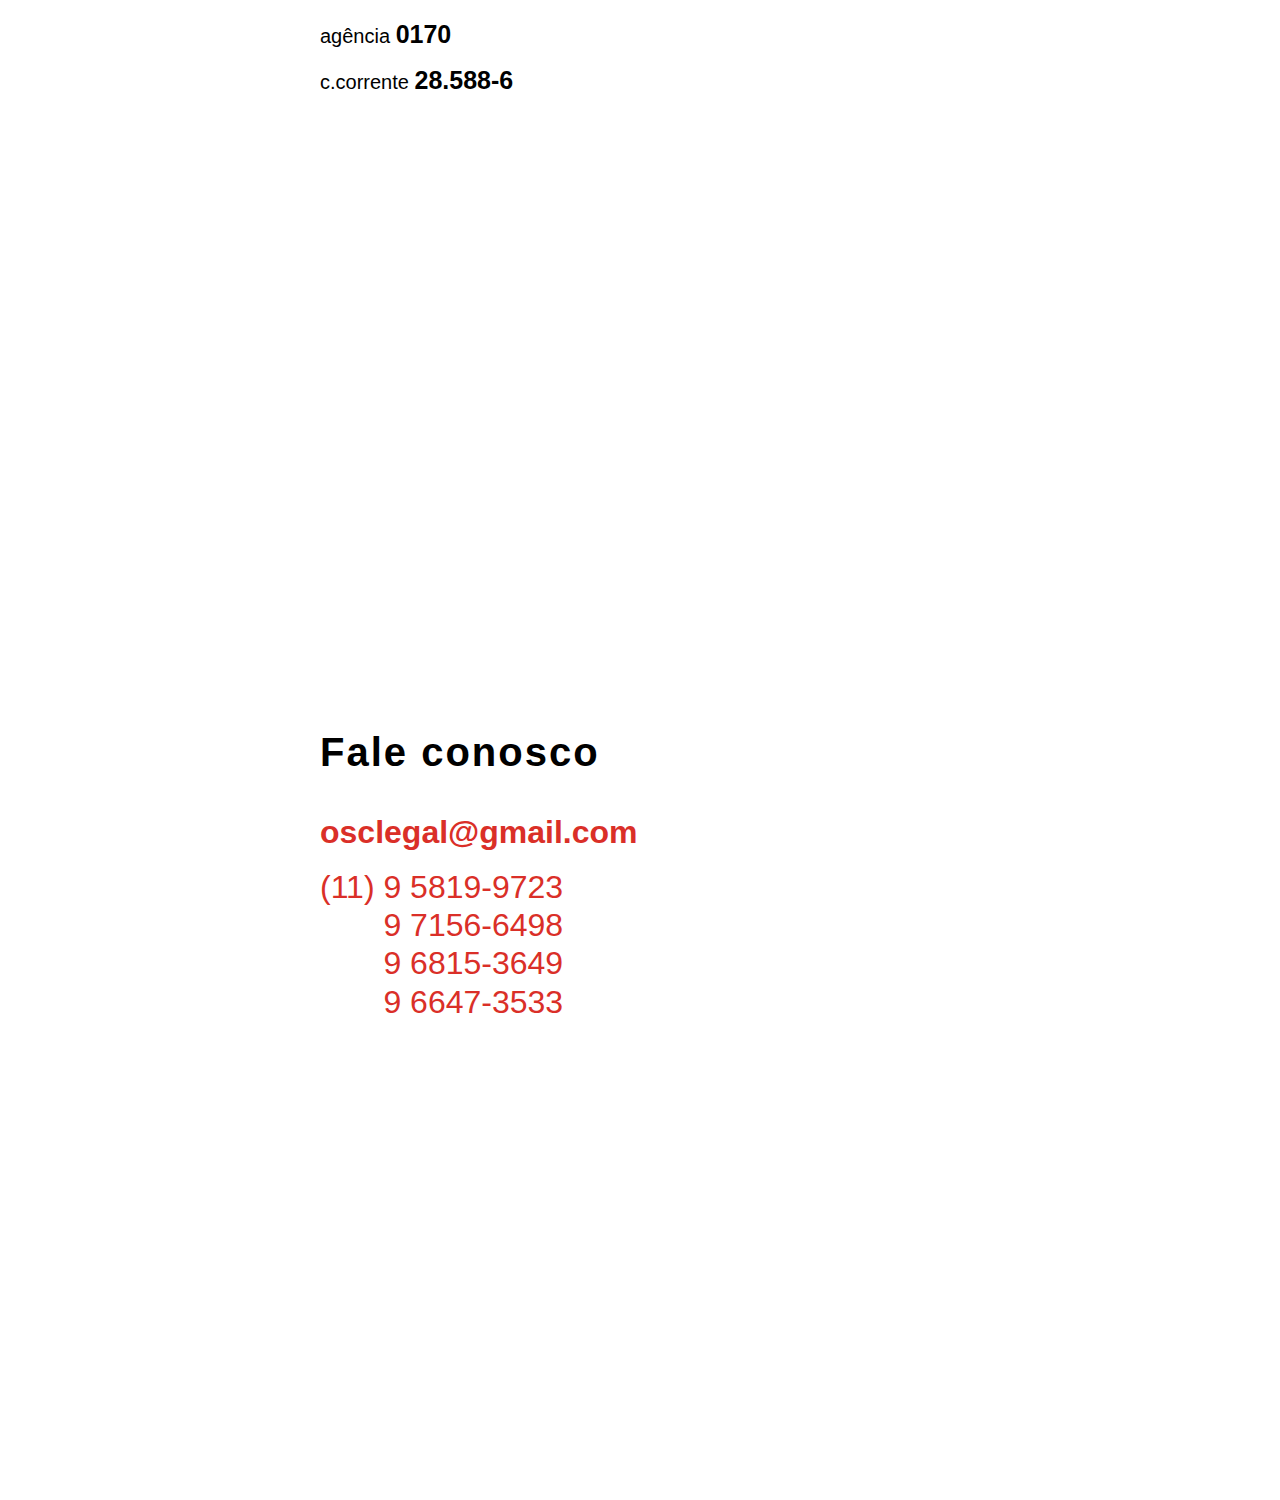
==== commit 6469eb3b: "Update version 1.1.2" ====
--- a/index.html
+++ b/index.html
@@ -4,68 +4,69 @@
 	<meta charset="utf-8">
 	<title>OSC Legal</title>
 	<link rel="stylesheet" href="style.css">
+	<script src="https://use.typekit.net/bci1rfs.js"></script>
+	<script>try{Typekit.load({ async: true });}catch(e){}</script>
+	<meta name="viewport" content="width=device-width, initial-scale=1.0">
 </head>
-<body>
+<body>	
 	<header>
-		<a href="#sobre">
-			<img class="logo" src="assets/LogoOSG-Legal.png" alt="logo">
+		<a href="#inicio">
+			<img class="logo" src="assets/LogoOSG-LEGAL-3.png" alt="logo">
 		</a>
 		<nav>
 			<ul>
-				<li><a href="#sobre">SOBRE</a></li>
-				<li><a href="#equipe">EQUIPE</a></li>
-				<li><a href="#servicos">SERVIÇOS</a>
+				<li><a href="#sobre">Sobre</a></li>
+				<li><a href="#equipe">Equipe</a></li>
+				<li><a href="#servicos">SERVIÇOS</a></li>
 					<ul class="drop">
-						<li class="serv-menu"><a href="#criacao">CRIAÇÃO</a></li>
-						<li class="serv-menu"><a href="#alteracao">ALTERAÇÃO</a></li>
-						<li class="serv-menu"><a href="#legislacao">LEGISLAÇÃO</a></li>
-						<li class="serv-menu"><a href="#documentos">DOCUMENTOS</a></li>
+						<li><a href="index.html#servicos">CRIAÇÃO</a></li>
+						<li><a href="alteracao.html#servicos">ALTERAÇÃO</a></li>
+						<li><a href="legislacao.html#servicos">LEGISLAÇÃO</a></li>
+						<li><a href="documentos.html#servicos">DOCUMENTOS</a></li>
 					</ul>
-				</li>
 				<li><a href="#links">LINKS</a></li>
 				<li><a href="#midias">MÍDIAS</a></li>
 				<li><a href="#contribua">CONTRIBUA</a></li>
 				<li><a href="#contato">CONTATO</a></li>
 			</ul>
 		</nav>
-		<!-- </div> -->
 	</header>
-	<main>
+	<main id="inicio">
+		<section>
+				<img class="logo" src="assets/LogoOSG-LEGAL-3.png" alt="logo">
+		</section>
 		<section id="sobre">
-			<!-- <div> -->
 				<h1>O que é OSC LEGAL?</h1>
 				<p>
 					É um projeto de fortalecimento das organizações da sociedade civil (OSC), através da disponibilização de informações jurídicas sobre gestão social, incluindo a relação das OSCs com a Administração Pública e com o setor privado. Além de tornar acessíveis os documentos e a legislação pertinente, o OSC Legal conta com artigos e notícias relacionados, com recursos didáticos para facilitar a compreensão dos conceitos e procedimentos necessários para a regulamentação dessas organizações.
 				</p>
-			<!-- </div> -->
 		</section>
 
 		<section id="equipe">
-			<!-- <div class="equipe-itens"> -->
-				<h1>Equipe</h1>
-				<p>
-					O OSC Legal é conduzido pela  Ecos - Comunicação em Sexualidade, ONG fundada em 1990 com o propósito de defender os Direitos Humanos e os Direitos Sexuais e Reprodutivos. Atualmente, a Ecos vem trabalhando temas relacionados a justiça social, direitos humanos, direito à saúde, eliminação das desigualdades raciais, de gênero e identidade de gênero e valorização da diversidade. Contando com larga experiência no campo social, aposta em potencializar as capacidades e o progresso de outros parceiros estratégicos - como OSCs, instituições de ensino, saúde e assistência - para gerar transformações em diversos níveis. Por meio do desenvolvimento de pesquisas, materiais educativos, intervenções comunitárias, capacitações/formações e assessoria jurídica, procura influenciar políticas e ampliar programas que proporcionem mudanças sociais.
-				</p>
-				<p>A Coordenação Colegiada da organização conta com:</p>
-				<p>Juny Kraiczyk. Psicóloga. Mestre em Bioética (UnB). Coordenação Geral.</p>
-				<p>Lucas Seara. Advogado. Mestre em Desenvolvimento e Gestão Social (EA/UFBA). Coordenação Jurídica e Gestão Social.</p>
-				<p>Mauro Siqueira. Publicitário. Coordenação de Comunicação.</p>
-			<!-- </div> -->
+			<h1>Equipe</h1>
+			<p>
+				O OSC Legal é conduzido pela  Ecos - Comunicação em Sexualidade, ONG fundada em 1990 com o propósito de defender os Direitos Humanos e os Direitos Sexuais e Reprodutivos. Atualmente, a Ecos vem trabalhando temas relacionados a justiça social, direitos humanos, direito à saúde, eliminação das desigualdades raciais, de gênero e identidade de gênero e valorização da diversidade. Contando com larga experiência no campo social, aposta em potencializar as capacidades e o progresso de outros parceiros estratégicos - como OSCs, instituições de ensino, saúde e assistência - para gerar transformações em diversos níveis. Por meio do desenvolvimento de pesquisas, materiais educativos, intervenções comunitárias, capacitações/formações e assessoria jurídica, procura influenciar políticas e ampliar programas que proporcionem mudanças sociais.
+			</p>
+			<p>A Coordenação Colegiada da organização conta com:</p>
+			<p><strong>Juny Kraiczyk</strong>. Psicóloga. Mestre em Bioética (UnB). Coordenação Geral.</p>
+			<p><strong>Lucas Seara.</strong> Advogado. Mestre em Desenvolvimento e Gestão Social (EA/UFBA). Coordenação Jurídica e Gestão Social.</p>
+			<p><strong>Mauro Siqueira.</strong> Publicitário. Coordenação de Comunicação.</p>
 		</section>
 
 		<section id="servicos">
-			<!-- <div class="servicos-itens"> -->
+		
 				<h1>Como montar uma OSC</h1>
-				<ol>
+				<ol class="lista">
 					<li>Sensibilizar as pessoas em torno de um tema comum.</li>
 					<li>Promover reunião com o grupo fundador para preparação da assembleia de fundação.</li>
 					<li>Realizar a Assembleia de Fundação.</li>
 					<li>Assinar os documentos.</li>
 					<li>Providenciar o CNPJ.</li>
+					<li>Providenciar alvará de funcionamento e matrícula para ﬁns de FGTS.</li>
 				</ol>
-				<p>Baixe <a href="https://docs.google.com/document/d/1dmQvU-JLLdGvAVcsakAau5VDiAfWLATmSR5tCUypmMU/edit">aqui</a> o passo a passo detalhado.</p>
-		<!-- 	</div> -->
-			<!-- <div class="servicos-itens">
+				<p>Baixe <a href="DocsParaSite/Roteiro_ seis_passos.docx">aqui</a> o passo a passo detalhado.</p>
+			
+			<!-- <div>
 				<h1>Alteração</h1>
 				<p>Baixe <a href="#">aqui</a> os 12 passos para alterar o estatuto de acordo com a nova legislação.</p>
 			</div>
@@ -90,15 +91,15 @@
 				<a href="http://www.planalto.gov.br/ccivil_03/leis/2002/L10406.htm">
 					<p>CÓDIGO CIVIL – Lei nº 10.406 de 10 de janeiro de 2002</p>
 				</a>	
-				<p>MROSC<p>
+				<p>MROSC<p class="tk-proxima-nova">
 				<a href="https://docs.google.com/a/1sti.com.br/document/d/1Kc_jC4jUuGFKydq0XSLUxkwTCprqOpgdYyWqV-3od0w/edit?usp=sharing">
 					<p>LEI No 13.019, DE 31 DE JULHO DE 2014</p>
 				</a>
 				<a href="https://docs.google.com/a/1sti.com.br/document/d/1N6OEOP2Y9QeZ_G_DTBP-5jgTwfSkxTNNu46LSThWcLQ/edit?usp=sharing">
-					<p>Legislação Informatizada ­ DECRETO No 8.726, DE 27 DE ABRIL DE 2016 ­ Publicação Original</p>
+					<p class="tk-proxima-nova">Legislação Informatizada ­ DECRETO No 8.726, DE 27 DE ABRIL DE 2016 ­ Publicação Original</p>
 				</a>
 				<a href="https://docs.google.com/a/1sti.com.br/document/d/1ZCQtCcGr3CFbrd4hUP1o3Cl8nq7j6BnL96rSDpgAn5U/edit?usp=sharing">
-					<p>REGULAMENTAÇÃO MROSC</p>
+					<p class="tk-proxima-nova">REGULAMENTAÇÃO MROSC</p>
 				</a>
 			</div>
 			<div class="servicos-itens">
@@ -138,17 +139,107 @@
 				</ol>
 			</div> -->
 		</section>
+		<section id="servicos-responsivo">
+			<div>
+				<h1>Como montar uma OSC</h1>
+				<ol class="lista">
+					<li>Sensibilizar as pessoas em torno de um tema comum.</li>
+					<li>Promover reunião com o grupo fundador para preparação da assembleia de fundação.</li>
+					<li>Realizar a Assembleia de Fundação.</li>
+					<li>Assinar os documentos.</li>
+					<li>Providenciar o CNPJ.</li>
+					<li>Providenciar alvará de funcionamento e matrícula para ﬁns de FGTS.</li>
+				</ol>
+				<p>Baixe <a href="DocsParaSite/Roteiro_ seis_passos.docx">aqui</a> o passo a passo detalhado.</p>
+			</div>
+			<div>
+				<h1>Alteração</h1>
+				<p>Baixe <a href="#">aqui</a> os 12 passos para alterar o estatuto de acordo com a nova legislação.</p>
+			</div>
+			<div class="servicos-itens">
+				<h1>Legislação</h1>
+				<p>
+					Em 2016, entrou em vigor no Brasil o Marco Regulatório das Organizações da Sociedade Civil (MROSC), inaugurado pela Lei nº 13.019/2014. Essa lei institui normas gerais para as parcerias estabelecidas pela Administração Pública com as OSCs para a consecução de finalidades de interesse público, com ou sem o envolvimento de transferências de recursos financeiros.
+				</p>
+				<p>
+					O novo marco legal traz mudanças significativas para a atuação das OSCs e a gestão social, além de diversas adequações na operacionalização das parcerias por parte da gestão pública. Cabe aos entes federativos (União, Estados e Municípios) a edição de normas específicas para regulamentação da lei geral.	
+				</p>
+				<p>
+					Em âmbito federal, o Decreto nº 8.726, de 27/04/2016, regulamenta as parcerias celebradas entre a União e as OSCs. Por sua vez, outros entes federativos, em todas as esferas, vêm regulamentando a Lei nº 13.019/2014, dentre os quais se destacam os estados da Bahia, São Paulo e Minas Gerais, além das cidades de São Paulo, Curitiba e Campo Grande.
+				</p>
+				<p>Confira a legislação referente ao MROSC:</p>
+				<p>
+					Novo Marco Regulatório das parcerias entre a Administração Pública e as Organizações da Sociedade Civil (MROSC)
+				</p>
+				<a href="http://www.planalto.gov.br/ccivil_03/constituicao/constituicaocompilado.htm">
+					<p>CONSTITUIÇÃO FEDERAL 1988</p>
+				</p>
+				<a href="http://www.planalto.gov.br/ccivil_03/leis/2002/L10406.htm">
+					<p>CÓDIGO CIVIL – Lei nº 10.406 de 10 de janeiro de 2002</p>
+				</a>	
+				<p>MROSC<p class="tk-proxima-nova">
+				<a href="https://docs.google.com/a/1sti.com.br/document/d/1Kc_jC4jUuGFKydq0XSLUxkwTCprqOpgdYyWqV-3od0w/edit?usp=sharing">
+					<p>LEI No 13.019, DE 31 DE JULHO DE 2014</p>
+				</a>
+				<a href="https://docs.google.com/a/1sti.com.br/document/d/1N6OEOP2Y9QeZ_G_DTBP-5jgTwfSkxTNNu46LSThWcLQ/edit?usp=sharing">
+					<p class="tk-proxima-nova">Legislação Informatizada ­ DECRETO No 8.726, DE 27 DE ABRIL DE 2016 ­ Publicação Original</p>
+				</a>
+				<a href="https://docs.google.com/a/1sti.com.br/document/d/1ZCQtCcGr3CFbrd4hUP1o3Cl8nq7j6BnL96rSDpgAn5U/edit?usp=sharing">
+					<p class="tk-proxima-nova">REGULAMENTAÇÃO MROSC</p>
+				</a>
+			</div>
+			<div class="servicos-itens">
+				<h1>Modelos de documentos</h1>
+				<p>
+					Nesta seção, são apresentados alguns modelos de documentos necessários para a gestão de uma OSC, de acordo com o MROSC.
+				</p>
+				<p>
+					*Os documentos são meramente exemplificativos, portanto, é recomendável verificar a Legislação, especialmente aquela vigente no local de atuação da OSC, além da rotina dos cartórios competentes. Por fim, é sempre importante consultar um advogado.
+				</p>
+				<p>Confira os modelos de documentos:</p>
+				<ol>
+				<li><a href="DocsParaSite/ModelosDocumentos/ModeloEstatutoAssociação.docx">1 Modelo Estatuto Associação<a></li>
+					<p>
+						Documentação básica de uma associação, deve-se atentar para questões como a possibilidade de remuneração dos associados e dirigentes, tempo de mandato, organização interna etc.
+					</p>
+				<li><a href="DocsParaSite/ModelosDocumentos/ModeloEstatutoFundação.docx">2 Modelo Estatuto Fundação</a></li>
+				<p>
+					Documentação básica de uma fundação, deve-se atentar para todas as exigências legais, para as implicações relacionadas à dotação inicial de bens, além daquelas eventualmente sugeridas pelo Ministério Público.
+				</p>
+				<li><a href="DocsParaSite/ModelosDocumentos/ModeloEstatutoOSCIP.docx">3 Modelo Estatuto Associação</a></li>
+					<p>
+						Organização da Sociedade Civil de Interesse Público (OSCIP). documentação básica de associação, cumprindo as exigências da Lei nº 9.790/1999 para qualificação como OSCIP.
+					</p>
+				<li><a href="DocsParaSite/ModelosDocumentos/ModeloAtaConstituicaoAssociacao.docx">4 Modelo Ata Assembleia de Constituição Associação</a></li>
+					<p>
+						Modelo de ata de Assembleia específica para constituição de Associação, com a aprovação do estatuto e eleição dos cargos diretivos.
+					</p>
+				<li><a href="DocsParaSite/ModelosDocumentos/ModeloAtaAssembleiaAssociacaoGeral.docx">5 Modelo Ata Assembleia Geral Associação</a></li>
+					<p>
+						Modelo de ata de Assembleia Geral de Associação, que poderá ser adaptado e utilizado em diversos contextos, para qualquer pauta.
+					</p>
+				<li><a href="DocsParaSite/ModelosDocumentos/ModeloEscrituraPublicaRegistroFundaçao.docx">6 Modelo Registro Público Constituição Fundação</a></li>
+					<p>
+						Modelo de Escritura Pública de Registro de constituição de Fundação. Atentar para as exigências e rotinas dos cartórios competentes.
+					</p>
+			</ol>
+			</div>
+		</section>
 
 		<section id="links">
-			<div id="img-links">
-				<img class="logo1" src="assets/Abong.jpg" alt="Logo da Associação Brasileira de Organizações Não Governamentais">
+			<div>
+				<div class="img-links">
+					<img class="logo1" src="assets/Abong.jpg" alt="Logo da Associação Brasileira de Organizações Não Governamentais">
+				</div>
 				<div class="links-content">
 					<p>ABONG (Associação Brasileira de Organizações Não Governamentais)</p>
 					<a href="http://www.abong.org.br/">www.abong.org.br</a>
 				</div>
 			</div>
-			<div id="img-links">
-				<img class="logo2" src="assets/Siconv.png" alt="Logo do Sistema de Convênios">
+			<div>
+				<div class="img-links">
+					<img class="logo2" src="assets/Siconv.png" alt="Logo do Sistema de Convênios">
+				</div>
 				<div class="links-content">
 					<p>SICONV (Sistema de Convênios -  administra as transferências voluntárias de recursos da União nos convênios firmados com estados, municípios, Distrito Federal e também com as entidades privadas sem fins lucrativos)</p>
 					<a href="https://idp.convenios.gov.br/idp/">idp.convenios.gov.br/idp</a>
@@ -156,8 +247,10 @@
 				<a href="http://portal.convenios.gov.br/">portal.convenios.gov.br</a> -->
 				</div>
 			</div>
-			<div id="img-links">
-				<img class="logo3" src="assets/Participa.png" alt="Logo da Plataforma de Participação Social">
+			<div>
+				<div class="img-links">
+					<img class="logo3" src="assets/Participa.png" alt="Logo da Plataforma de Participação Social">
+				</div>
 				<div class="links-content">			
 					<p>Plataforma de Participação Social</p>
 					<a href="http://www.participa.br/osc">www.participa.br</a>
@@ -167,40 +260,39 @@
 
 		<section id="midias">
 			<a href="http://www.abong.org.br/noticias.php?id=10225">
-				<h2>Os conselhos de políticas públicas no MROSC</h2>
+				<p>Os conselhos de políticas públicas no MROSC</p>
 			</a>
-			<small>Por Lucas Seara</small>
+			<p>Por Lucas Seara</p>
 			<a href="http://www.ilheus24h.com.br/v1/2015/11/11/a-lei-no-13-0192014-e-os-novos-desafios-para-a-administracao-publica/">
-				<h2>A Lei nº 13.019/2014 e os novos desafios para a Administração Pública</h2>
+				<p>A Lei nº 13.019/2014 e os novos desafios para a Administração Pública</p>
 			</a>
-			<small>Por Lucas Seara</small>
+			<p>Por Lucas Seara</p>
 			<a href="http://www.ilheus24h.com.br/v1/2015/08/11/a-lei-no-13-0192014-e-as-organizacoes-da-sociedade-civil/">
-				<h2>A Lei nº 13.019/2014 e as Organizações da Sociedade Civil</h2>
+				<p>A Lei nº 13.019/2014 e as Organizações da Sociedade Civil</p>
 			</a>
-			<small>Por Lucas Seara</small>
+			<p>Por Lucas Seara</p>
 			<a href="http://www.abong.org.br/informes.php?id=10124&it=10137">
-				<h2>OPINIÃO | Trinta anos depois, ainda é preciso falar de aids?</h2>
+				<p>OPINIÃO | Trinta anos depois, ainda é preciso falar de aids?</p>
 			</a>
-			<small>Por Juny Kraiczyk e Lucas Seara para o Informes Abong</small>
+			<p>Por Juny Kraiczyk e Lucas Seara para o Informes Abong</p>
 		</section>
 
 		<section id="contribua">
-			<h2>Ecos – Comunicação em Sexualidade</h2>
-			<p>Banco Itaú</p>
-			<p>agência 0170</p>
-			<p>c.corrente 28.588-6</p>
+			<h1>Ecos – Comunicação em Sexualidade</h1>
+			<h2>Banco Itaú</h2>
+			<p>agência <span>0170</span></p>
+			<p>c.corrente <span>28.588-6</span></p>
 		</section>
 
 		<section id="contato">
-			<h2>Fale conosco</h2>
-			<p>osclegal@gmail.com</p>
+			<h1>Fale conosco</h1>
+			<p><strong>osclegal@gmail.com</strong></p>
 			<ul>
 				<li>(11) 9 5819-9723</li>
 				<li>9 7156-6498</li>
 				<li>9 6815-3649</li>
 				<li>9 6647-3533</li>
 			</ul>
-			<p>c.corrente 28.588-6</p>
 		</section>
 
 	</main>
--- a/style.css
+++ b/style.css
@@ -1,6 +1,5 @@
 html, body {
   display: flex;
-  flex-direction: column;
   justify-content: center;
   align-items: center;
   margin: 0;
@@ -19,17 +18,19 @@
 }
 
 header {
-	width: 8%;
-	padding-top:0px;
+	display: flex;
+	flex-direction: column;
+	max-width: 8%;
 	position: fixed;
 	left: 8%;
 	top: 15%;
 	z-index: 2;
 }
 
-header .logo {
+.logo {
 	width: 100%;
-	margin-bottom: 30px;
+	min-width: 100px;
+	margin-bottom: 20px;
 }
 
 nav ul {
@@ -41,22 +42,46 @@
 }
 
 nav ul li a {
-	font-family: "ProximaNova-Medium";
+	font-family: "proxima-nova", sans-serif;
+	font-style: normal;
+	font-weight: 500; /*medium*/
 	font-size: 1.13em;
 	color: rgb(218, 47, 40);
-	font-style: normal;
 	text-align: left;
 	line-height: 1.88em;
 	letter-spacing: 0.05em;
 	text-decoration: none;
-}
-.drop {
-	position: static;
-	display:none;
-}
-nav ul li:hover > .drop{
-	display: block;
-}
+	text-transform: uppercase;
+}
+
+nav ul li a:hover /*> .drop*/ {
+	/*display:block;*/
+	color: #000;
+	font-weight: 900; /*black*/
+}
+
+nav .drop {
+	/*display:none;*/
+	margin-left: 15px;
+}
+
+nav .drop li a {
+	font-family: "proxima-nova-extra-condensed", sans-serif;
+	font-style: normal;
+	font-weight: 500; /*semibold*/
+	font-size: 1.13em;
+	color: #000;
+	text-align: left;
+	line-height: 1.07em;
+	letter-spacing: 0.05em;
+	text-transform: uppercase;
+}
+
+nav .drop li a:hover {
+	font-weight: 900; /*black*/	
+}
+
+
 main {
 	display: flex;
 	justify-content: flex-start;
@@ -66,107 +91,459 @@
 	height: 100%;
 	z-index: 1;
 }
-
+main section:first-child {
+	display: none;
+}
 section {
 	display: flex;
 	flex-wrap: nowrap;
 	flex-direction: column;
 	align-items: flex-start;
 	min-height: 100vh;
-	width: 100%;
 	padding-top: 10%;
-	padding-left: 25%;
-}
-
-section p{
-	width: 41%;
-}
-
-section .logo {
-	max-height: 30%;
-	max-width: 175px;
-}
-section .logo1 {
-	width: 9%;
-	height: 10%;
-}
-section .logo1 {
-	width: 9%;
-	height: 10%;
+	padding-left: 5%;
+	margin: 0 auto;
+	width: 60%;
+}
+
+section h1 {
+	margin: 0;
+	padding-bottom: 3%;
 }
 
 h1 {
-	font-family: "ProximaNova-Black";
+	font-family: "proxima-nova", sans-serif;
+	font-style: normal;
+	font-weight: 900; /*black*/
 	font-size: 2.5em;
-	font-style: normal;
-	text-align: left;
-	line-height: 1.88em;
+	color: #000;
+	text-align: left;
+	line-height: 1.2em;
 	letter-spacing: 0.05em;
 }
 
-.serv-menu{
-	font-family: ProximaNovaExCn-Black,  ProximaNovaExCn-Semibold;
-	font-size: 1.13em;
-	color: #000;
-	font-style: normal;
-	text-align: left;
+section p {
+	font-family: "proxima-nova", sans-serif;
+	font-style: normal;
+	font-weight: 500; /*medium*/
+	font-size: 1.25em;
+	color: #000;
+	text-align: left;
+	line-height: 1.34em;
+	letter-spacing: 0em;
+	margin: 0.5em 0;
+
+}
+
+#servicos .lista {
+	padding: 0;
+	margin: 0;
+	counter-reset: awesome-counter;
+}
+
+#servicos .lista li:before {
+	content: counter(awesome-counter);
+	counter-increment: awesome-counter;
+	font-family: "proxima-nova", sans-serif;
+	font-style: normal;
+	font-weight: 900; /*black*/
+	font-size: 3.13em;
+	color: rgb(218, 47, 40);
+	margin-right: 0.5em;
+	display: inline-block;
+	
+}
+
+#servicos .lista li {
+	font-family: "proxima-nova", sans-serif;
+	font-style: normal;
+	font-weight: 500; /*medium*/
+	font-size: 1.25em;
+	color: #000;
+	text-align: left;
+	line-height: 2.68em;
+	margin-bottom: 0.5em;
+	overflow: hidden;
+}
+
+#servicos .parg-blk{
+	/*font-family: "proxima-nova", sans-serif;
+	font-style: normal;*/
+	font-weight: 900; /*black*/
+}
+
+#servicos a{
+	color:#000;
+}
+
+#servicos a p{
+	margin-top: -2px;		
+}
+
+#servicos ol {
+	padding-left: 0;
+}
+
+#servicos ol li {
+	font-family: "proxima-nova", sans-serif;
+	font-style: normal;
+	font-weight: 900; /*black*/
+	color: rgb(218, 47, 40);
+	font-size: 1.2em;
+	list-style-type: none;
+}
+
+
+#servicos ol li a {
+	color: rgb(218, 47, 40);
+	font-weight: 800; /*ExtraBold*/
+}
+
+#servicos-responsivo {
+	display: none;
+}
+
+#servicos-responsivo .lista {
+	padding: 0;
+	margin: 0;
+	counter-reset: awesome-counter;
+}
+
+#servicos-responsivo .lista li {
+	font-family: "proxima-nova", sans-serif;
+	font-style: normal;
+	font-weight: 500; /*medium*/
+	font-size: 0.94em;
+	line-height: 2.3em;
+	letter-spacing: 0.05em;
+	margin-bottom: 0.5em;
+	overflow: hidden;
+
+}
+
+#servicos-responsivo .lista li:before {
+	content: counter(awesome-counter);
+	counter-increment: awesome-counter;
+	font-family: "proxima-nova", sans-serif;
+	font-style: normal;
+	font-weight: 900; /*black*/
+	color: rgb(220, 49, 40);
+	font-size: 3.13em;
+	letter-spacing: 0;
+	margin-right: 0.5em;
+	display: block;
+
+}
+
+#servicos-responsivo .parg-blk{
+	font-weight: 900; /*black*/
+}
+
+#servicos-responsivo a{
+	color:#000;
+}
+
+#servicos-responsivo a p{
+	margin-top: -2px;		
+}
+
+#servicos-responsivo ol {
+	padding-left: 0;
+}
+
+#servicos-responsivo ol li {
+	list-style-type: none;
+}
+
+#servicos-responsivo ol li a {
+	font-family: "proxima-nova", sans-serif;
+	font-style: normal;
+	font-weight: 900; /*black*/
+	color: rgb(218, 47, 40);
+	text-decoration: underline;
+	font-size: 0.94em;
 	line-height: 1.07em;
 	letter-spacing: 0.05em;
 }
-a{
-	color: black;
-	font-weight: bold;
-	font-size: 18px;
-}
-
+
+#contato ul {
+	padding: 0;
+	margin: 0;
+}
+#links {
+	padding-top: 5%;
+}
 #links div {
 	display: flex;
-	justify-content: flex-start;
+	justify-content: space-between;
 	align-items: flex-start;
 	margin: 2% 0;
 	min-height: 40%;
-}
-
+	max-width: 80%;
+}
+
+#links a{
+	font-family: "proxima-nova", sans-serif;
+	font-style: normal;
+	font-weight: 900; /*black*/
+	font-size: 1.5em;
+	color: #000;
+	text-decoration: none;
+	text-align: left;
+	line-height: 1.34em;
+	letter-spacing: 0em;
+}
+
+#links .img-links {
+	width: 30%;
+	display: flex;
+	justify-content: center;
+	align-items: center;
+}
+.img-links .logo1 {
+	margin: 0;
+	max-width: 80%;
+}
+.img-links .logo2 {
+	margin: 0;
+	max-width: 70%;
+}
+.img-links .logo3 {
+	margin: 0;
+	width: 120%;
+}
 #links .links-content {
 	display: flex;
 	flex-direction: column;
-	justify-content: flex-start;
-	align-items: flex-start;
+	/*justify-content: flex-start;*/
+	/*align-items: flex-start;*/
 	margin-left: 40px;
+	width: 70%;
 }
 
 #links .links-content p {
-	/*margin-top: -2%;*/
-	width: 60%;
-}
-
-#servicos ol {
-	padding: 0;
-	margin: 0;
-	counter-reset: awesome-counter;
-}
-
-#servicos ol li {
-  margin-bottom: .5em;
-  overflow: hidden;
-}
-
-#servicos ol li:before {
-  content: counter(awesome-counter);
-  counter-increment: awesome-counter;
-  font-size: 2.5em;
-  margin-right: .5em;
-  display: inline-block;
-	color: rgb(218, 47, 40);
-}
-
-#contato ul {
-	padding: 0;
-	margin: 0;
-} 
+	margin-top: -2%;
+
+}
 
 #contato ul li {
 	list-style: none;
 	padding: 0;
 	margin: 0;
+	text-align: right;
+}
+#midias a p {
+	font-family: "proxima-nova", sans-serif;
+	font-style: normal;
+	font-weight: 900; /*black*/
+	font-size: 1.5em;
+	color: #000;
+	text-decoration: underline;
+	text-align: left;
+	line-height: 1.34em;
+	letter-spacing: 0em;
+}
+
+#midias p {
+	font-family: "proxima-nova", sans-serif;
+	font-style: normal;
+	font-weight: 500; /*medium*/
+	font-size: 1.13em;
+	color: rgb(218, 47, 40);
+	font-style: normal;
+	text-align: left;
+	line-height: 1.34em;
+	letter-spacing: 0em;
+}
+#contribua h2{
+	font-family: "proxima-nova", "proxima-nova-extra-condensed", sans-serif;
+	font-style: normal;
+	font-weight: 900; /*black*/
+	font-size: 1.25em, 1.5em;
+	color: rgb(218, 47, 40);
+	text-align: left;
+	line-height: 1.07em;
+	letter-spacing: 0em;
+}
+#contribua p {
+	font-family: "proxima-nova", sans-serif;
+	font-style: normal;
+	font-weight: 500; /*medium*/
+	font-size: 1.25em;
+	color: #000;
+	text-align: left;
+	line-height: 1.07em;
+	letter-spacing: 0em;
+}
+#contribua p span {
+	font-family: "proxima-nova-extra-condensed", sans-serif;
+	font-style: normal;
+	font-weight: 900; /*black*/
+	font-size:1.25em;
+	color: #000;
+	text-align: left;
+	line-height: 1.07em;
+	letter-spacing: 0em;
+}
+#contato p,
+#contato ul li {
+	font-family: "proxima-nova", sans-serif;
+	font-style: normal;
+	font-weight: 500; /*medium*/
+	font-size: 2em;
+	color: rgb(218, 47, 40);
+	font-style: normal;
+	line-height: 1.2em;
+	letter-spacing: 0em;
+}
+#contato p {
+			font-weight: 900; /*black*/
+	}
+@media (max-width: 1000px){
+	body {
+		background-size: cover;
+	}
+	section {
+		padding-top: 10%;
+		width: 50%;
+	}
+	section:nth-child(2) {
+		margin-top:20%;
+	}
+	#links div {
+		flex-direction: column;
+		align-items: stretch;
+	}
+	#links .img-links {
+		width: 50%;
+		align-self: center;
+	}
+}
+
+@media (max-width: 900px) {
+	body {
+		background: none;
+		background: url(assets/OSC_Legal-Mobile-Grafismos-Topo.svg) no-repeat right top,
+		 url(assets/OSC_Legal-Mobile-Grafismos-Footer.svg) no-repeat right bottom;
+	}
+	header {
+		display: none;
+	}
+	main section:first-child{
+		display: block;
+		padding: 0;
+		margin-top: 20%;
+		margin-left: 20%;
+	}
+	main .logo {
+		width: 30%;
+	}
+	main section {
+		width: 83%;
+		min-height: auto;
+		margin-top: 15%;
+	}
+	main section:nth-child(2){
+		margin-top: 5%;
+	}
+	
+	#servicos {
+		display: none;
+	}
+
+	#servicos-responsivo {
+		display: block;		
+	}
+	#servicos-responsivo div{
+		margin-top: 15%;
+	}
+	#servicos-responsivo div:frist-child{
+		margin-top: 0%;
+	}
+
+	#links div {
+		display: flex;
+		flex-direction: column;
+		margin-bottom: 5%;
+	} 
+
+	#links .img-links {
+		align-self: flex-start;
+		margin-left: 30%;
+		margin-bottom: 10%;
+	}
+	#links .img-links .logo3 {
+		margin-left: 50%;
+	}
+	#links .links-content{
+		margin: 0;
+	}
+	#contato {
+		margin-bottom: 50%;
+	}
+}
+@media (max-width: 750px){
+	#links .img-links .logo3 {
+		margin-left: 20%;
+	}
+}	
+@media (max-width: 600px) {
+	body {
+		background: none;
+		background: url(assets/OSC_Legal-Mobile-Grafismos-Footer.svg);
+		background-repeat: no-repeat;
+		background-position: right bottom;
+	}
+	main {
+		background: url(assets/OSC_Legal-Mobile-Grafismos-Topo.svg);
+		background-repeat: no-repeat;
+		background-position: right top;
+	}
+	
+	h1 {
+		color: rgb(5, 7, 8);
+		font-size: 1.88em;
+	}	
+
+	section p {
+		font-size: 0.94em;
+		color: rgb(5, 7, 8);
+		text-align: left;
+	}
+	#links a{
+		font-size: 0.94em;
+		color: rgb(5, 7, 8);
+		line-height: 1.07em;
+	}
+	#midias a p {
+		font-size: 1.13em;
+		color: rgb(5, 7, 8);
+		line-height: 1.16em;
+	}
+
+	#midias p {
+		font-size: 0.94em;
+		color: rgb(220, 49, 40);
+		line-height: 1.16em;
+
+	}
+	#contribua h2{
+		font-size: 1.5em;
+		color: rgb(220, 49, 40);
+	}
+	#contribua p {
+		color: rgb(5, 7, 8);
+	} 
+
+	#contribua p span {
+		color: rgb(5, 7, 8)
+		font-style: normal;
+	}
+	#contato p,
+	#contato ul li {
+		font-size: 1.63em;
+		color: rgb(220, 49, 40);
+		line-height: 1.16em;
+	}
+
 }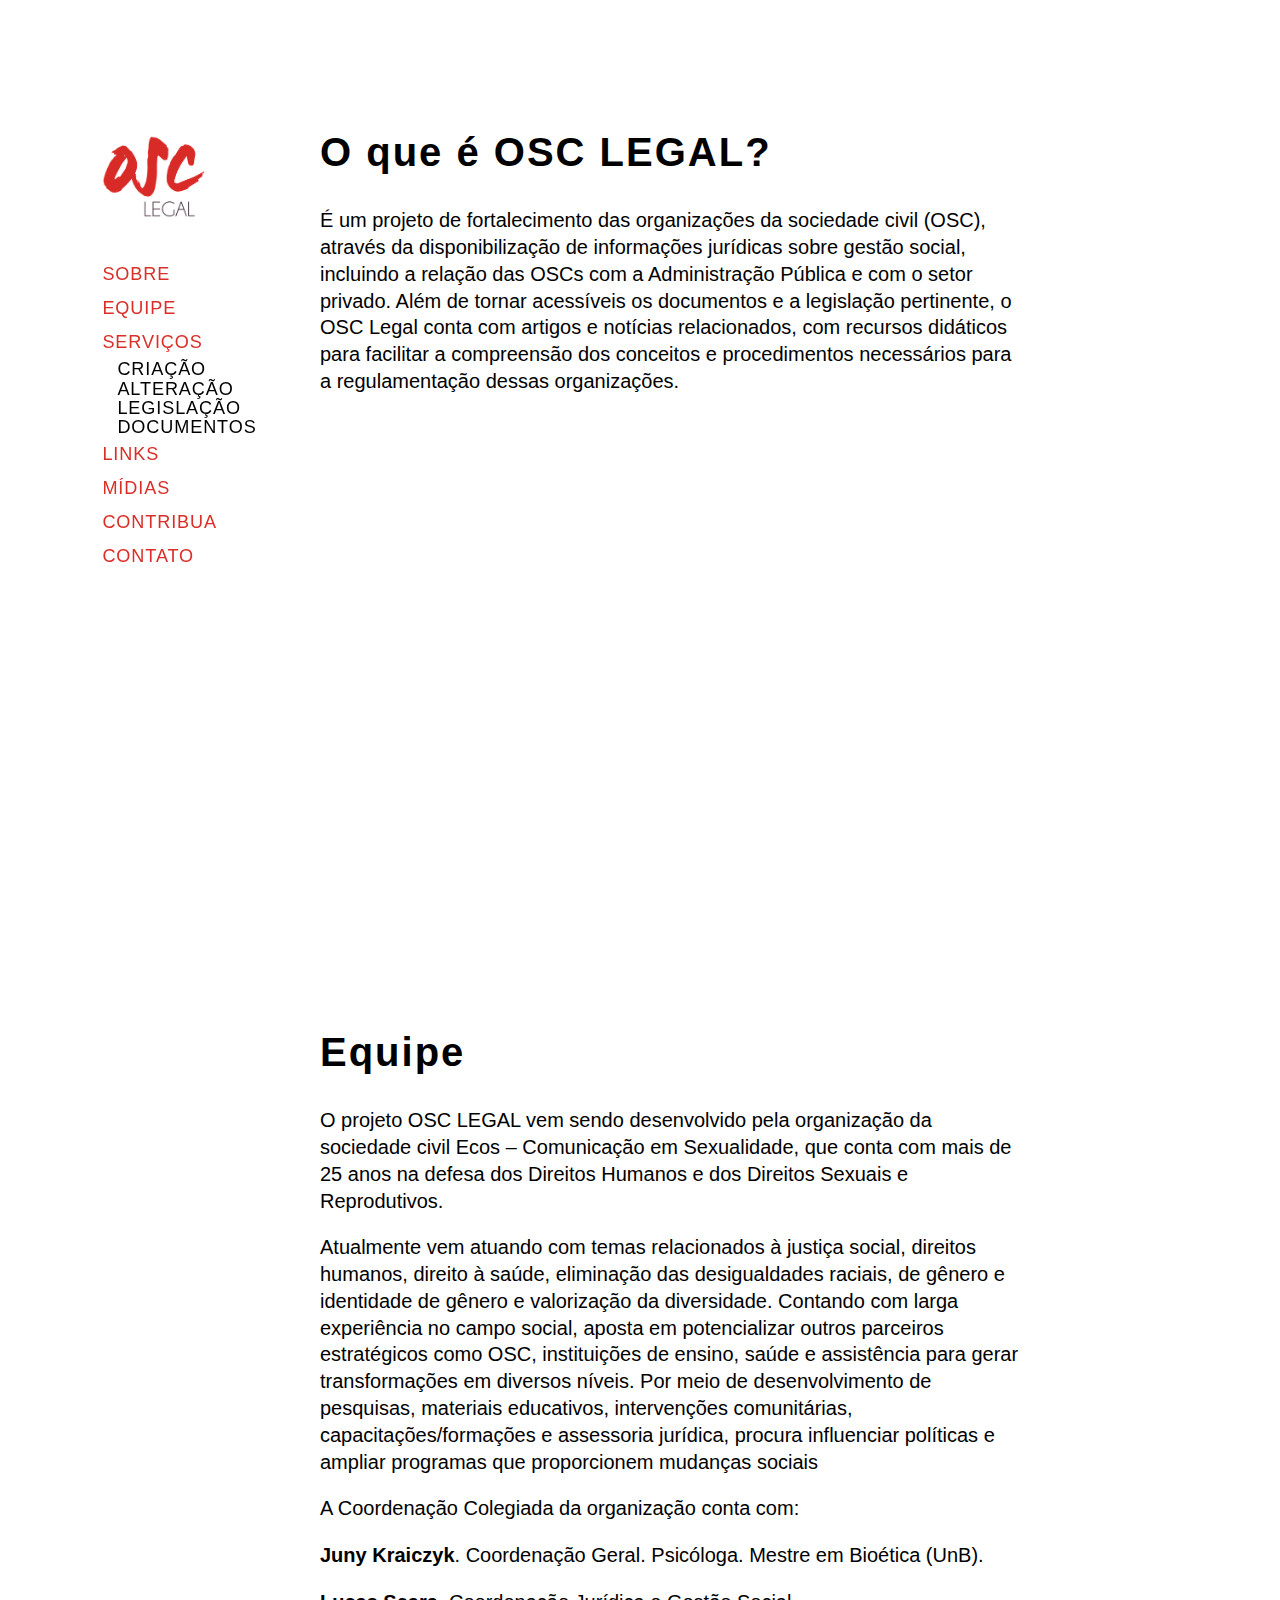
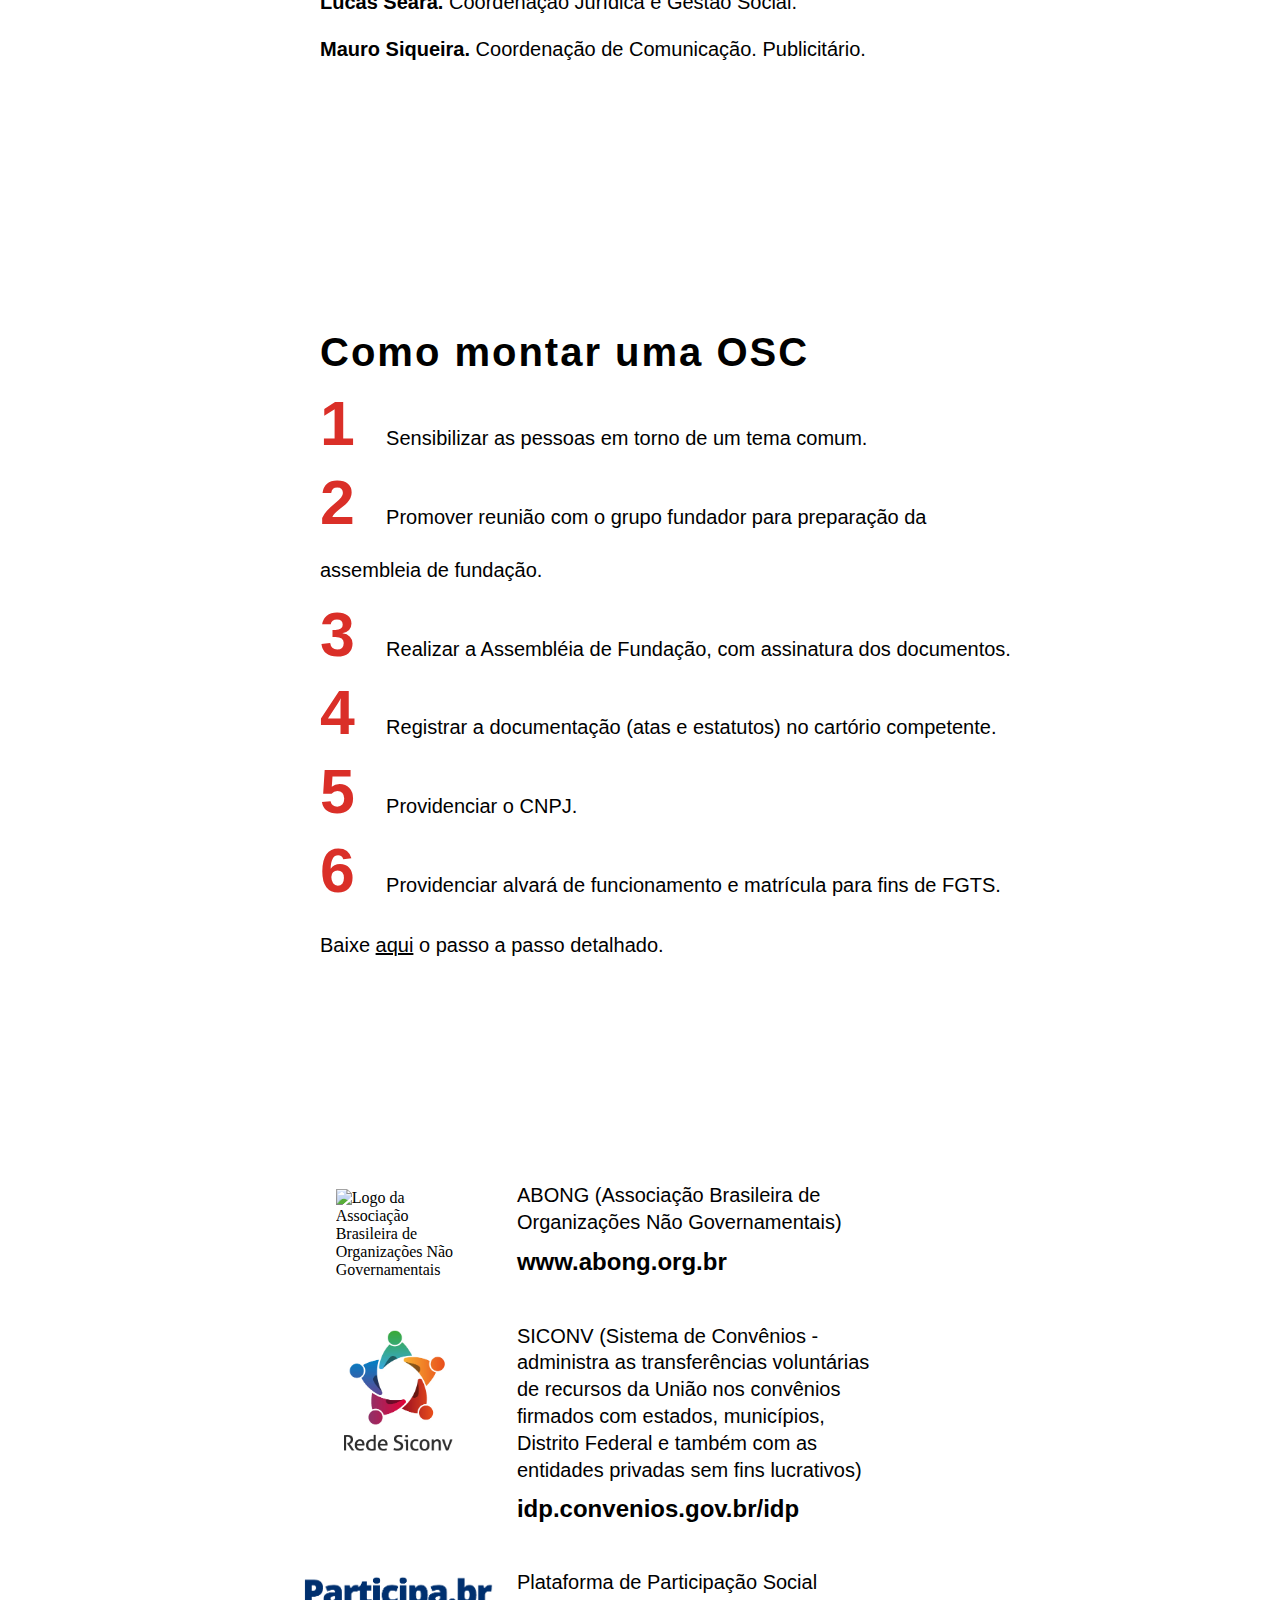
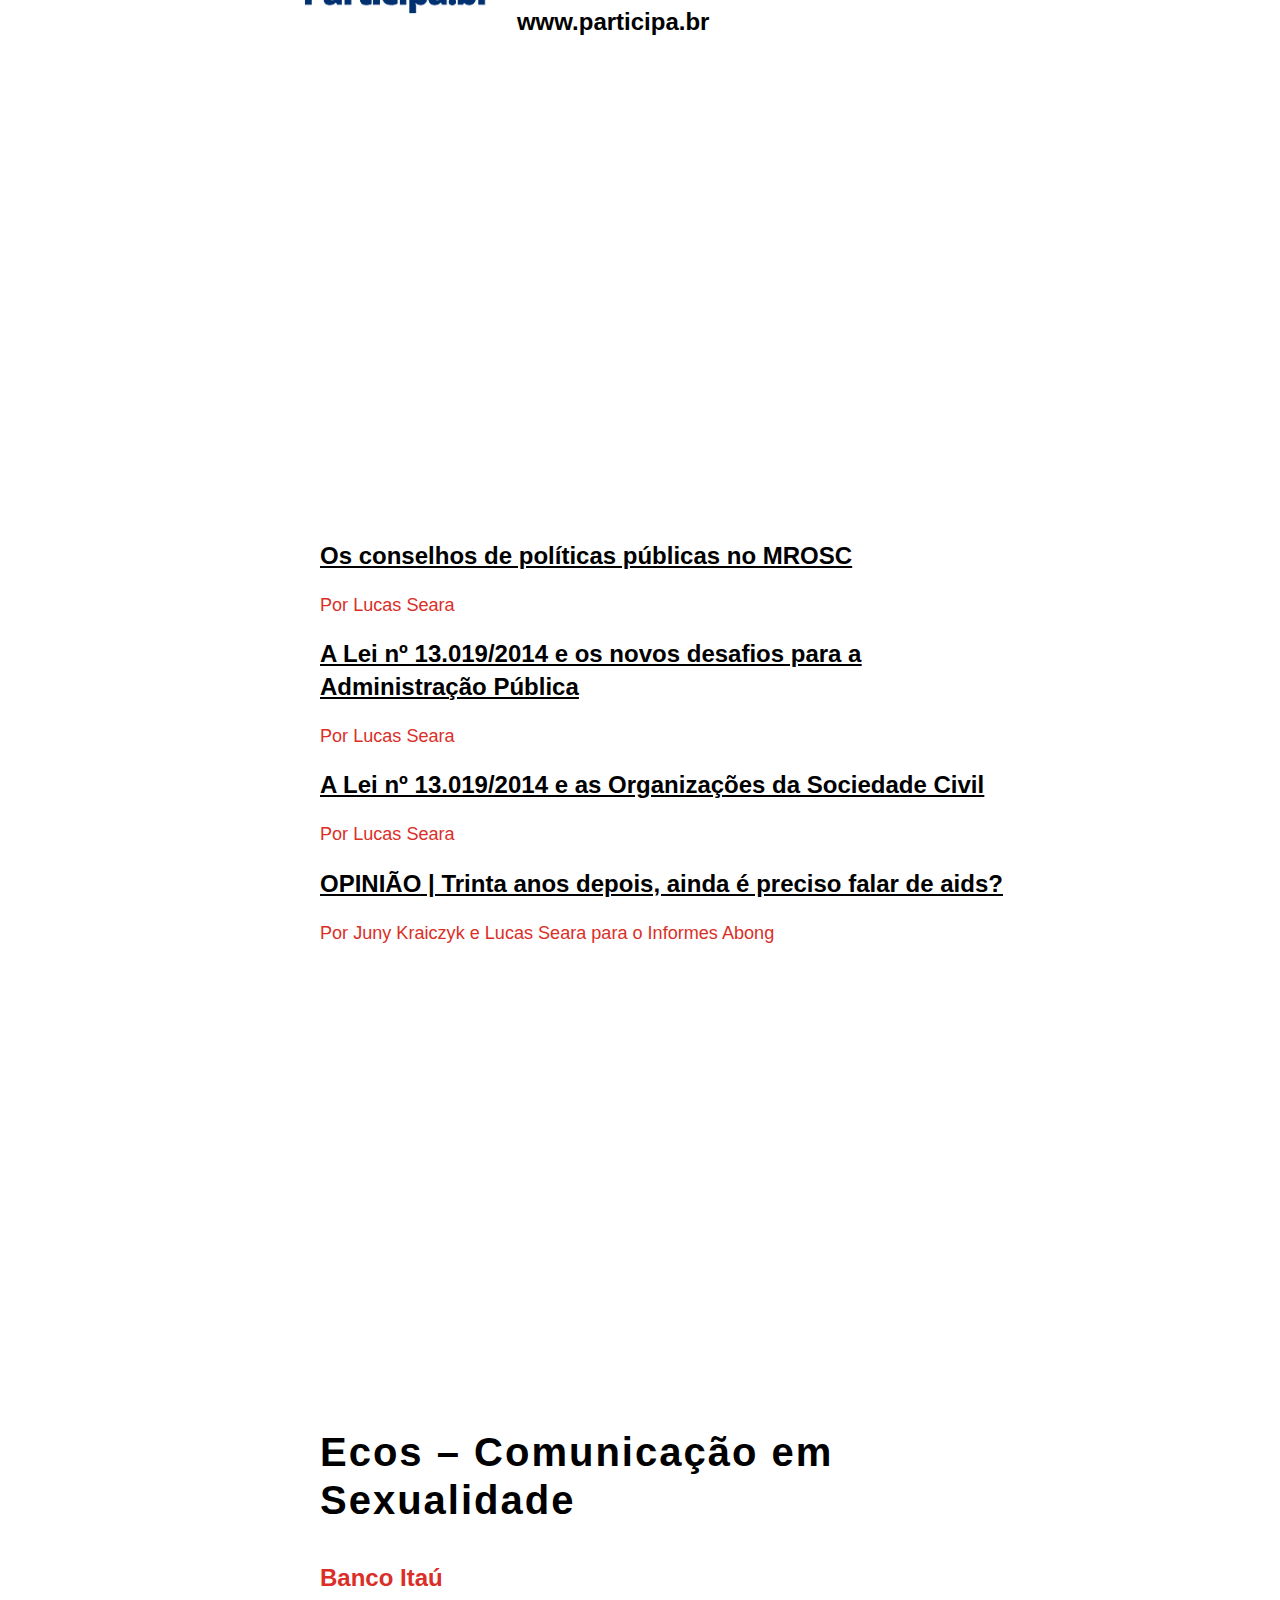
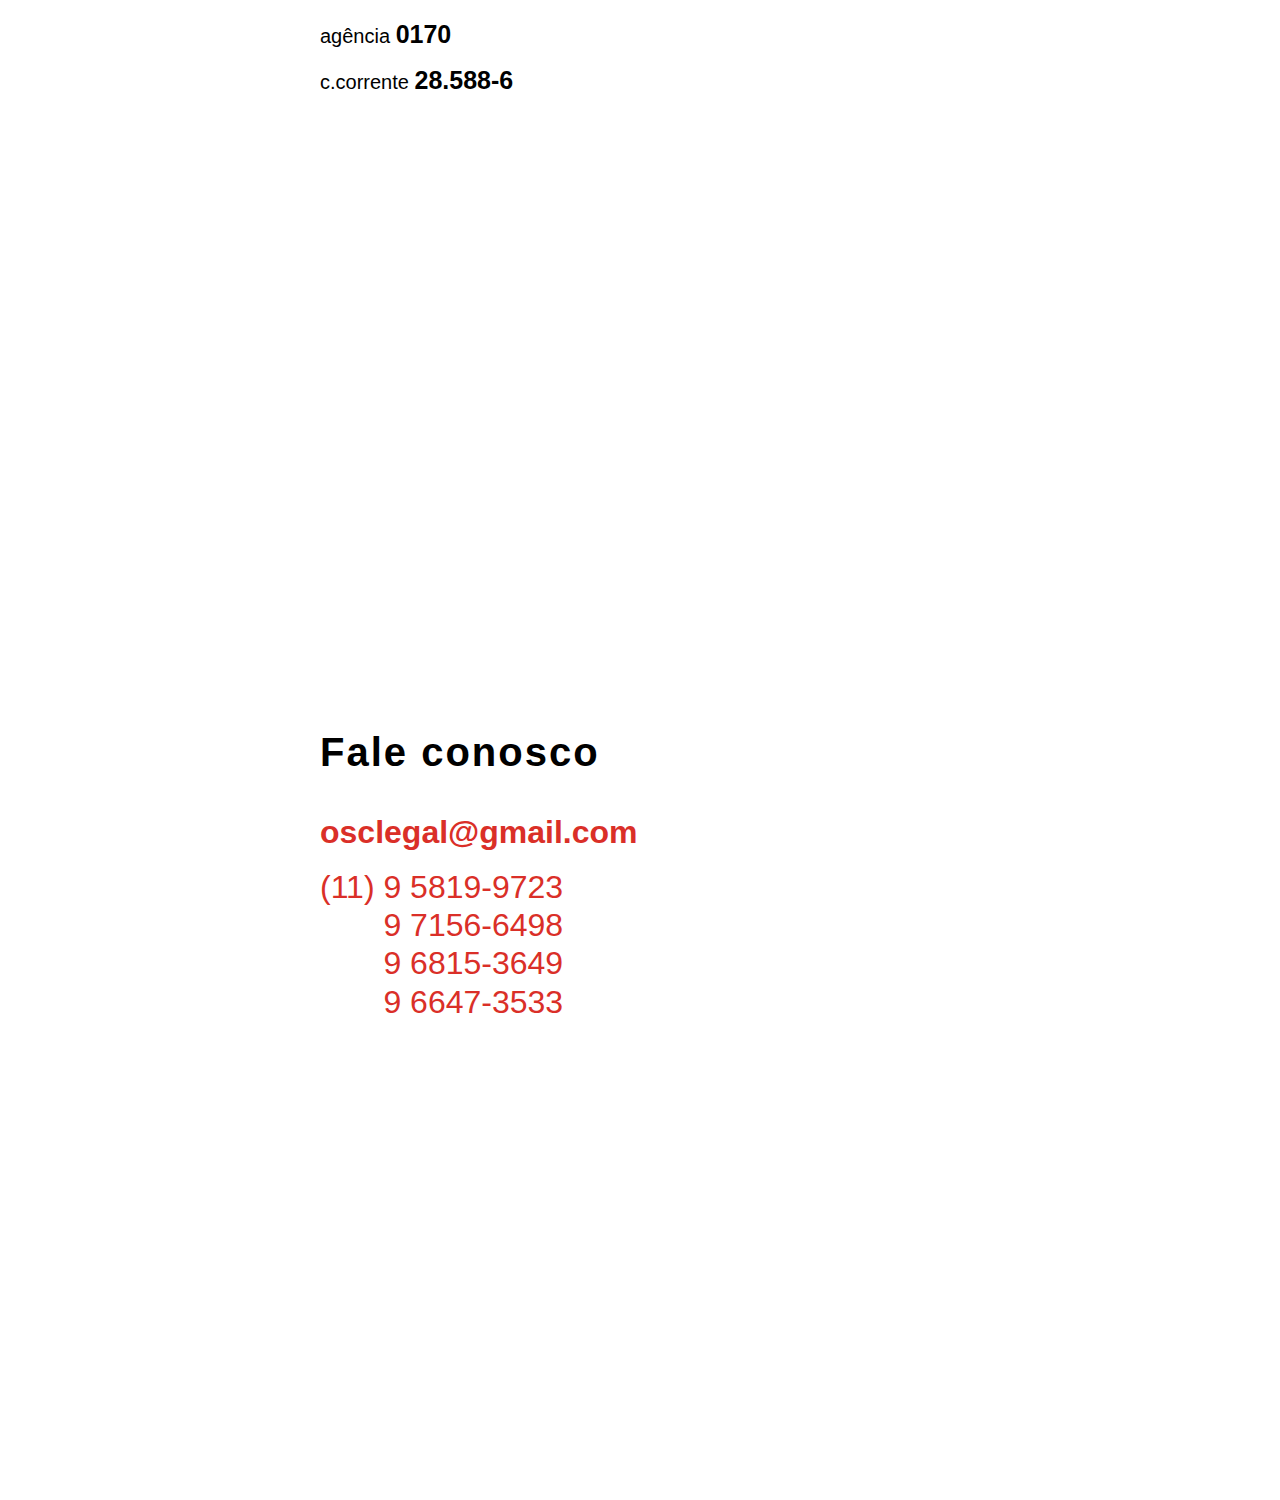
==== commit f119cd6b: "Update version 1.1.3" ====
--- a/index.html
+++ b/index.html
@@ -45,12 +45,15 @@
 		<section id="equipe">
 			<h1>Equipe</h1>
 			<p>
-				O OSC Legal é conduzido pela  Ecos - Comunicação em Sexualidade, ONG fundada em 1990 com o propósito de defender os Direitos Humanos e os Direitos Sexuais e Reprodutivos. Atualmente, a Ecos vem trabalhando temas relacionados a justiça social, direitos humanos, direito à saúde, eliminação das desigualdades raciais, de gênero e identidade de gênero e valorização da diversidade. Contando com larga experiência no campo social, aposta em potencializar as capacidades e o progresso de outros parceiros estratégicos - como OSCs, instituições de ensino, saúde e assistência - para gerar transformações em diversos níveis. Por meio do desenvolvimento de pesquisas, materiais educativos, intervenções comunitárias, capacitações/formações e assessoria jurídica, procura influenciar políticas e ampliar programas que proporcionem mudanças sociais.
+				O projeto OSC LEGAL vem sendo desenvolvido pela organização da sociedade civil Ecos – Comunicação em Sexualidade, que conta com mais de 25 anos na defesa dos Direitos Humanos e dos Direitos Sexuais e Reprodutivos.
+			</p>
+			<p>
+				Atualmente vem atuando com temas relacionados à justiça social, direitos humanos, direito à saúde, eliminação das desigualdades raciais, de gênero e identidade de gênero e valorização da diversidade. Contando com larga experiência no campo social, aposta em potencializar outros parceiros estratégicos como OSC, instituições de ensino, saúde e assistência para gerar transformações em diversos níveis. Por meio de desenvolvimento de pesquisas, materiais educativos, intervenções comunitárias, capacitações/formações e assessoria jurídica, procura influenciar políticas e ampliar programas que proporcionem mudanças sociais
 			</p>
 			<p>A Coordenação Colegiada da organização conta com:</p>
-			<p><strong>Juny Kraiczyk</strong>. Psicóloga. Mestre em Bioética (UnB). Coordenação Geral.</p>
-			<p><strong>Lucas Seara.</strong> Advogado. Mestre em Desenvolvimento e Gestão Social (EA/UFBA). Coordenação Jurídica e Gestão Social.</p>
-			<p><strong>Mauro Siqueira.</strong> Publicitário. Coordenação de Comunicação.</p>
+			<p><strong>Juny Kraiczyk</strong>. Coordenação Geral. Psicóloga. Mestre em Bioética (UnB).</p>
+			<p><strong>Lucas Seara.</strong> Coordenação Jurídica e Gestão Social.</p>
+			<p><strong>Mauro Siqueira.</strong> Coordenação de Comunicação. Publicitário.</p>
 		</section>
 
 		<section id="servicos">
@@ -58,9 +61,9 @@
 				<h1>Como montar uma OSC</h1>
 				<ol class="lista">
 					<li>Sensibilizar as pessoas em torno de um tema comum.</li>
-					<li>Promover reunião com o grupo fundador para preparação da assembleia de fundação.</li>
-					<li>Realizar a Assembleia de Fundação.</li>
-					<li>Assinar os documentos.</li>
+					<li>Promover reunião com o grupo fundador para preparação da assembleia de fundação.</fli>
+					<li>Realizar a Assembléia de Fundação, com assinatura dos documentos.</li>
+					<li>Registrar a documentação (atas e estatutos) no cartório competente.</li>
 					<li>Providenciar o CNPJ.</li>
 					<li>Providenciar alvará de funcionamento e matrícula para ﬁns de FGTS.</li>
 				</ol>
--- a/style.css
+++ b/style.css
@@ -214,7 +214,7 @@
 	font-style: normal;
 	font-weight: 500; /*medium*/
 	font-size: 0.94em;
-	line-height: 2.3em;
+	line-height: 2.4em;
 	letter-spacing: 0.05em;
 	margin-bottom: 0.5em;
 	overflow: hidden;
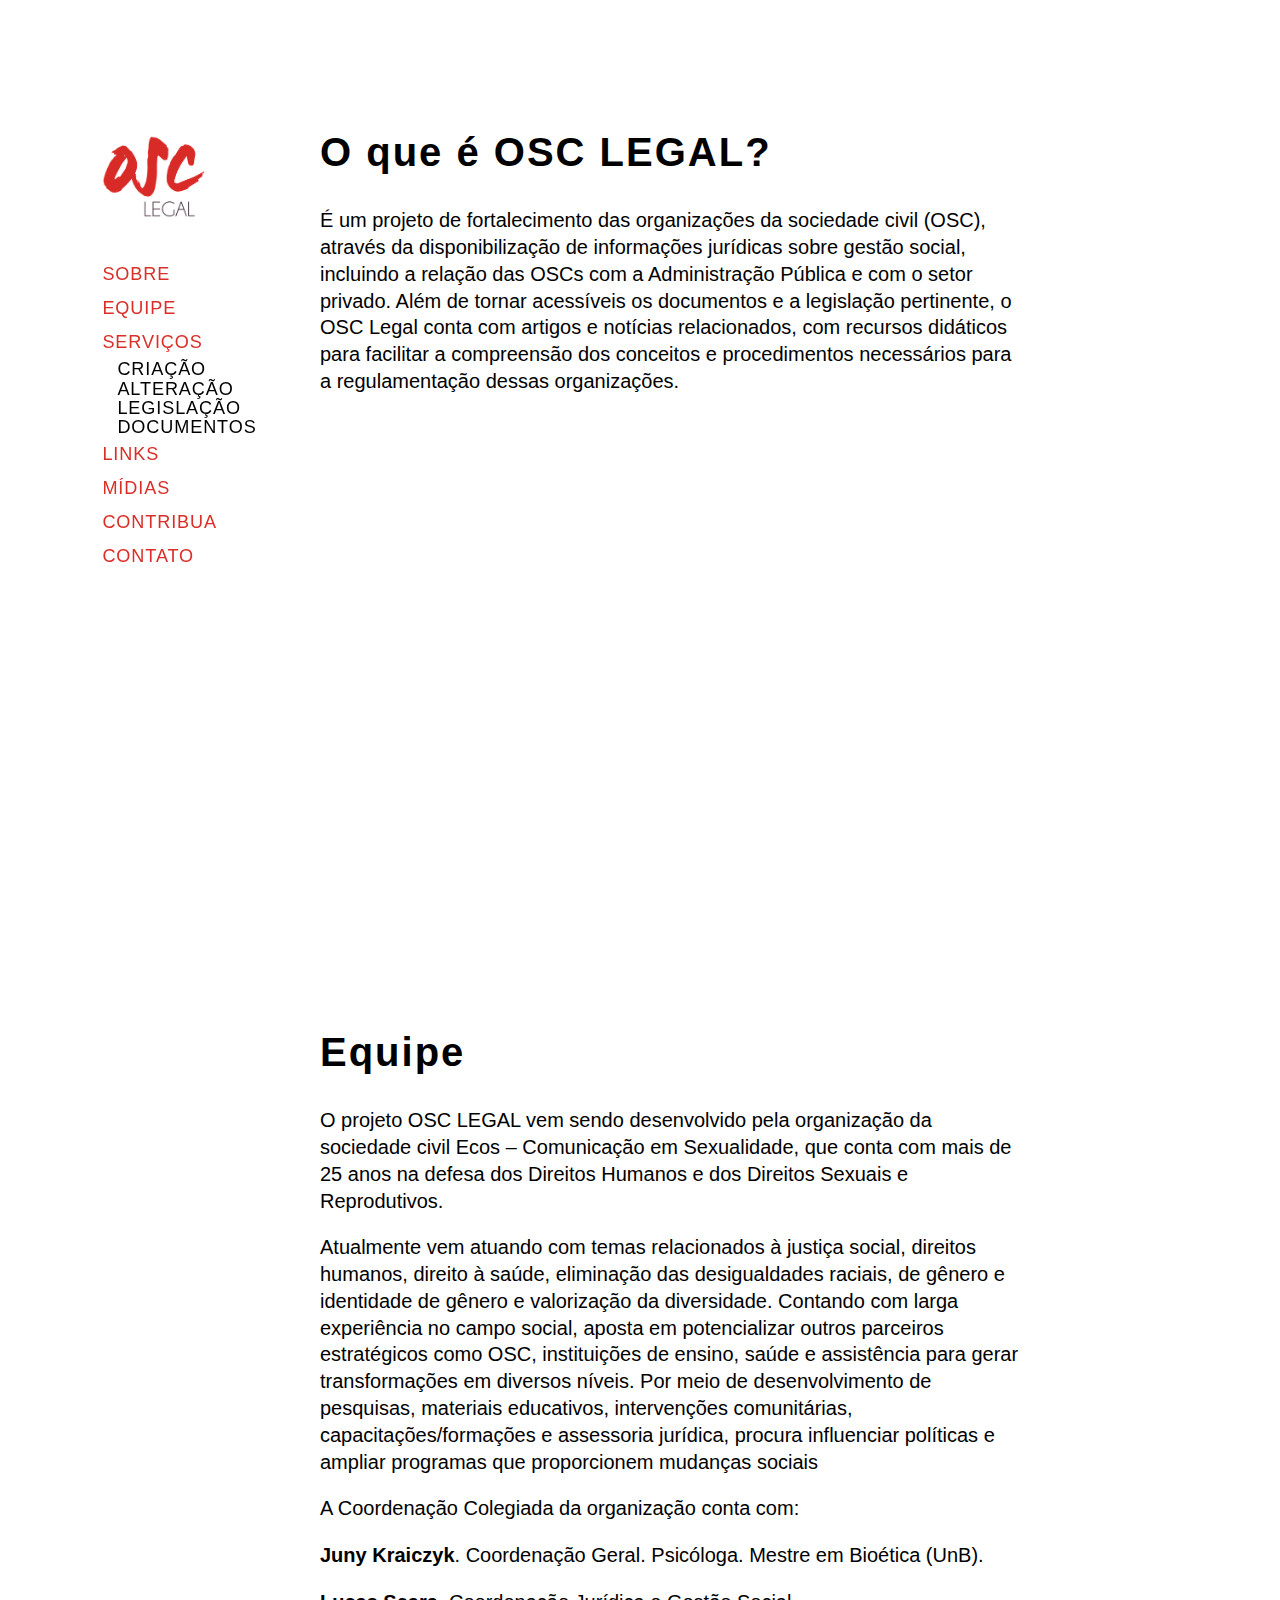
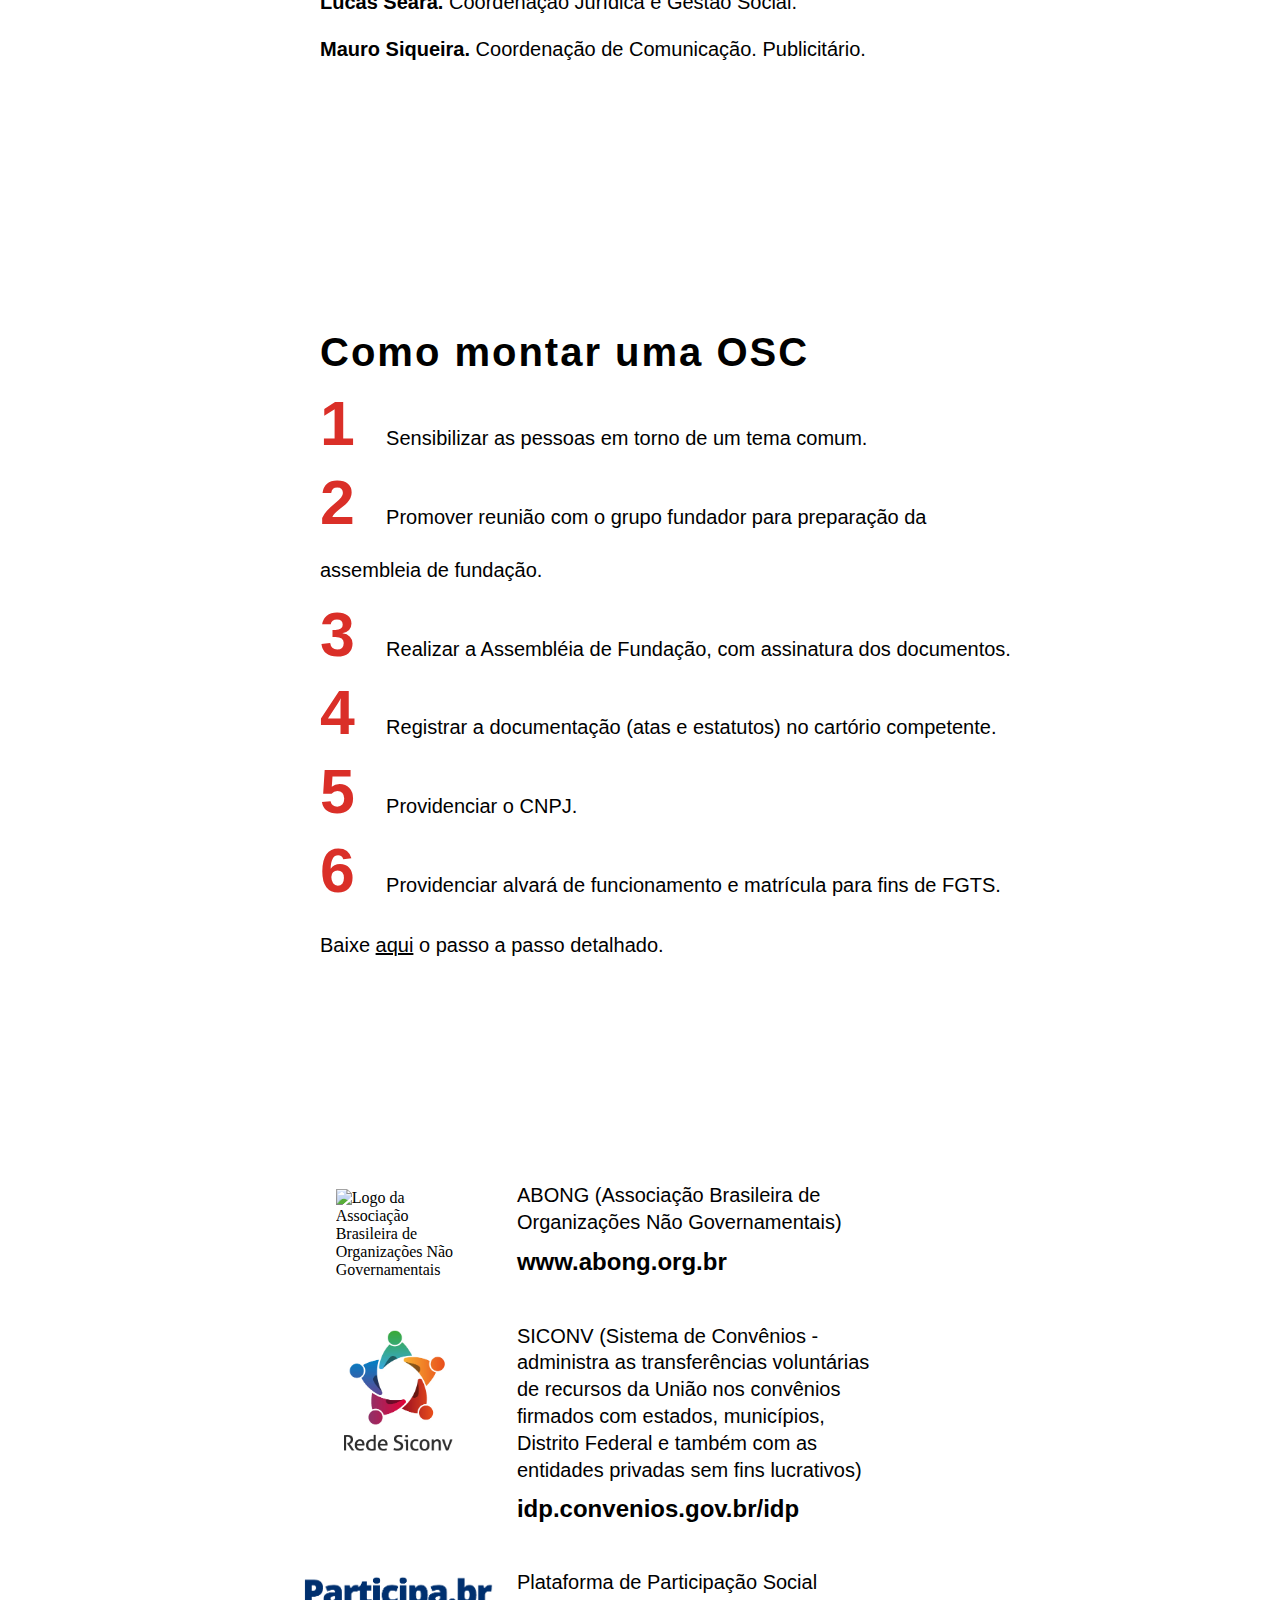
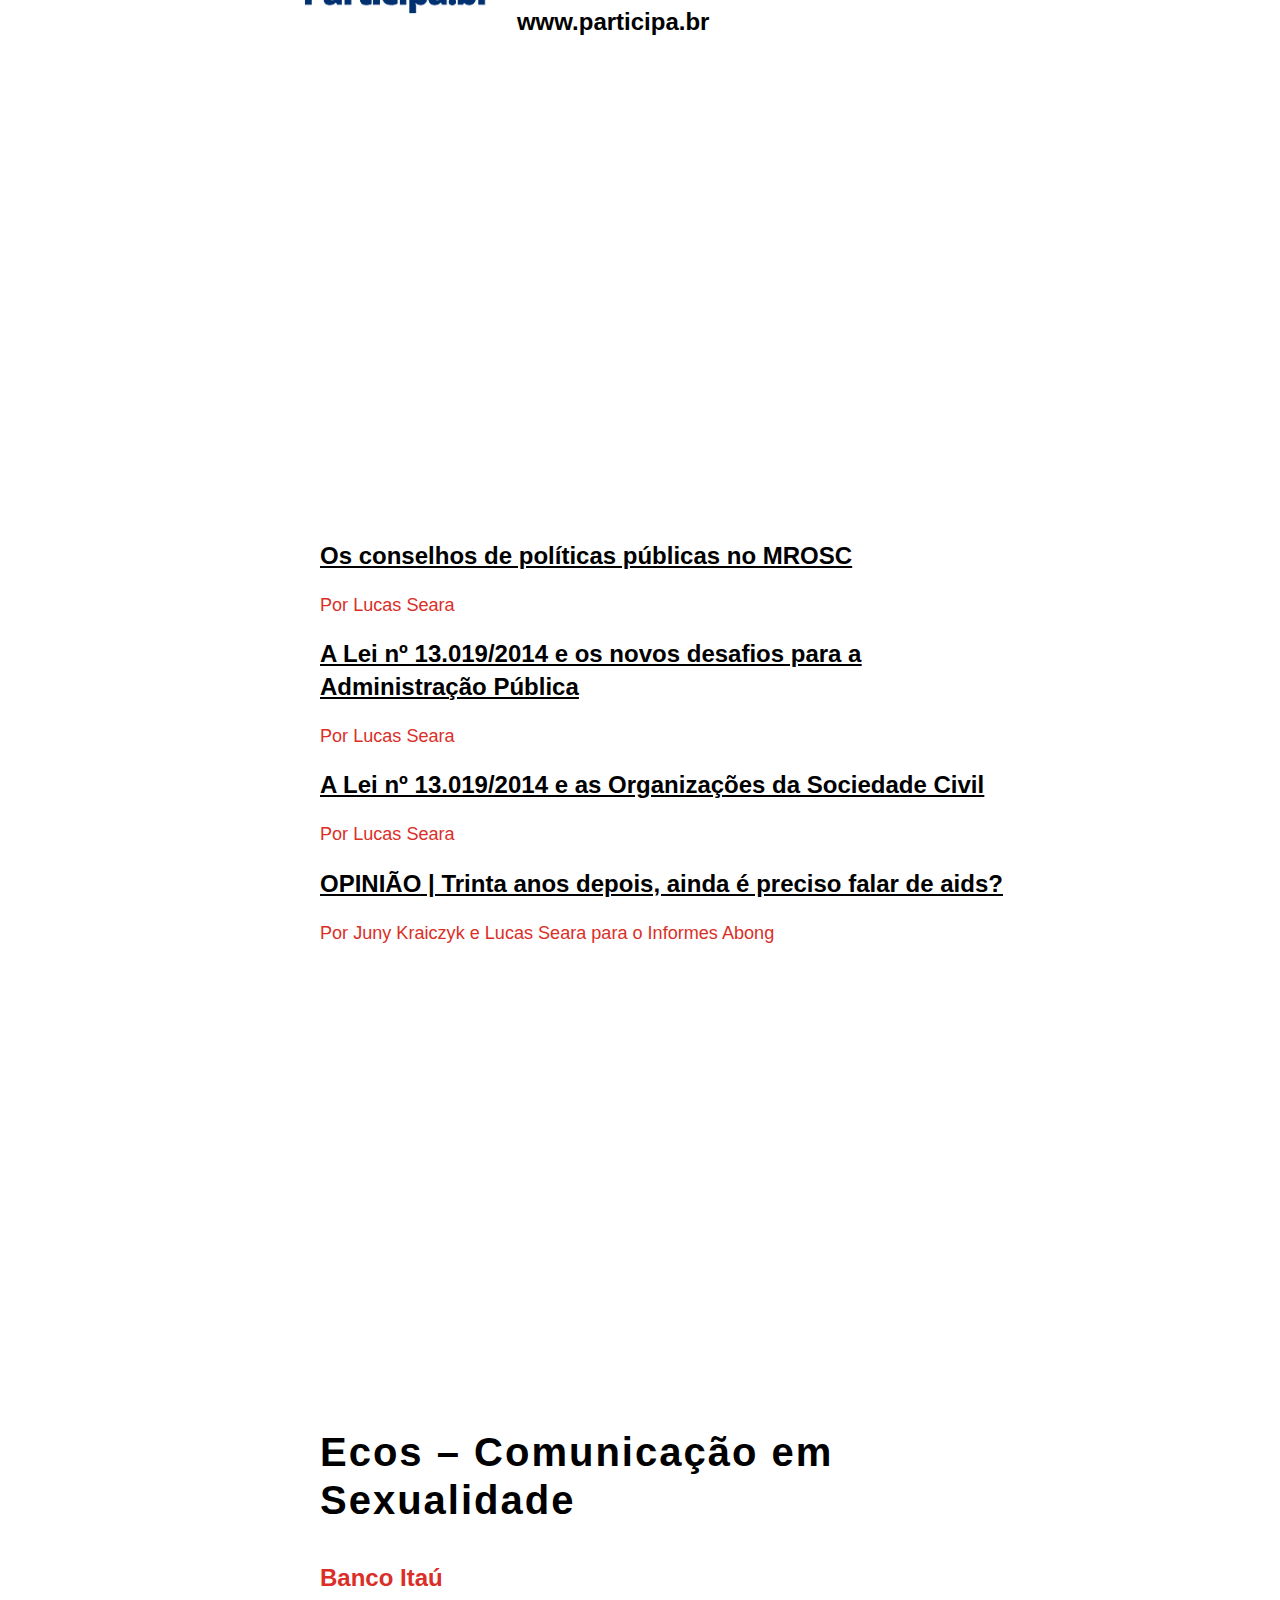
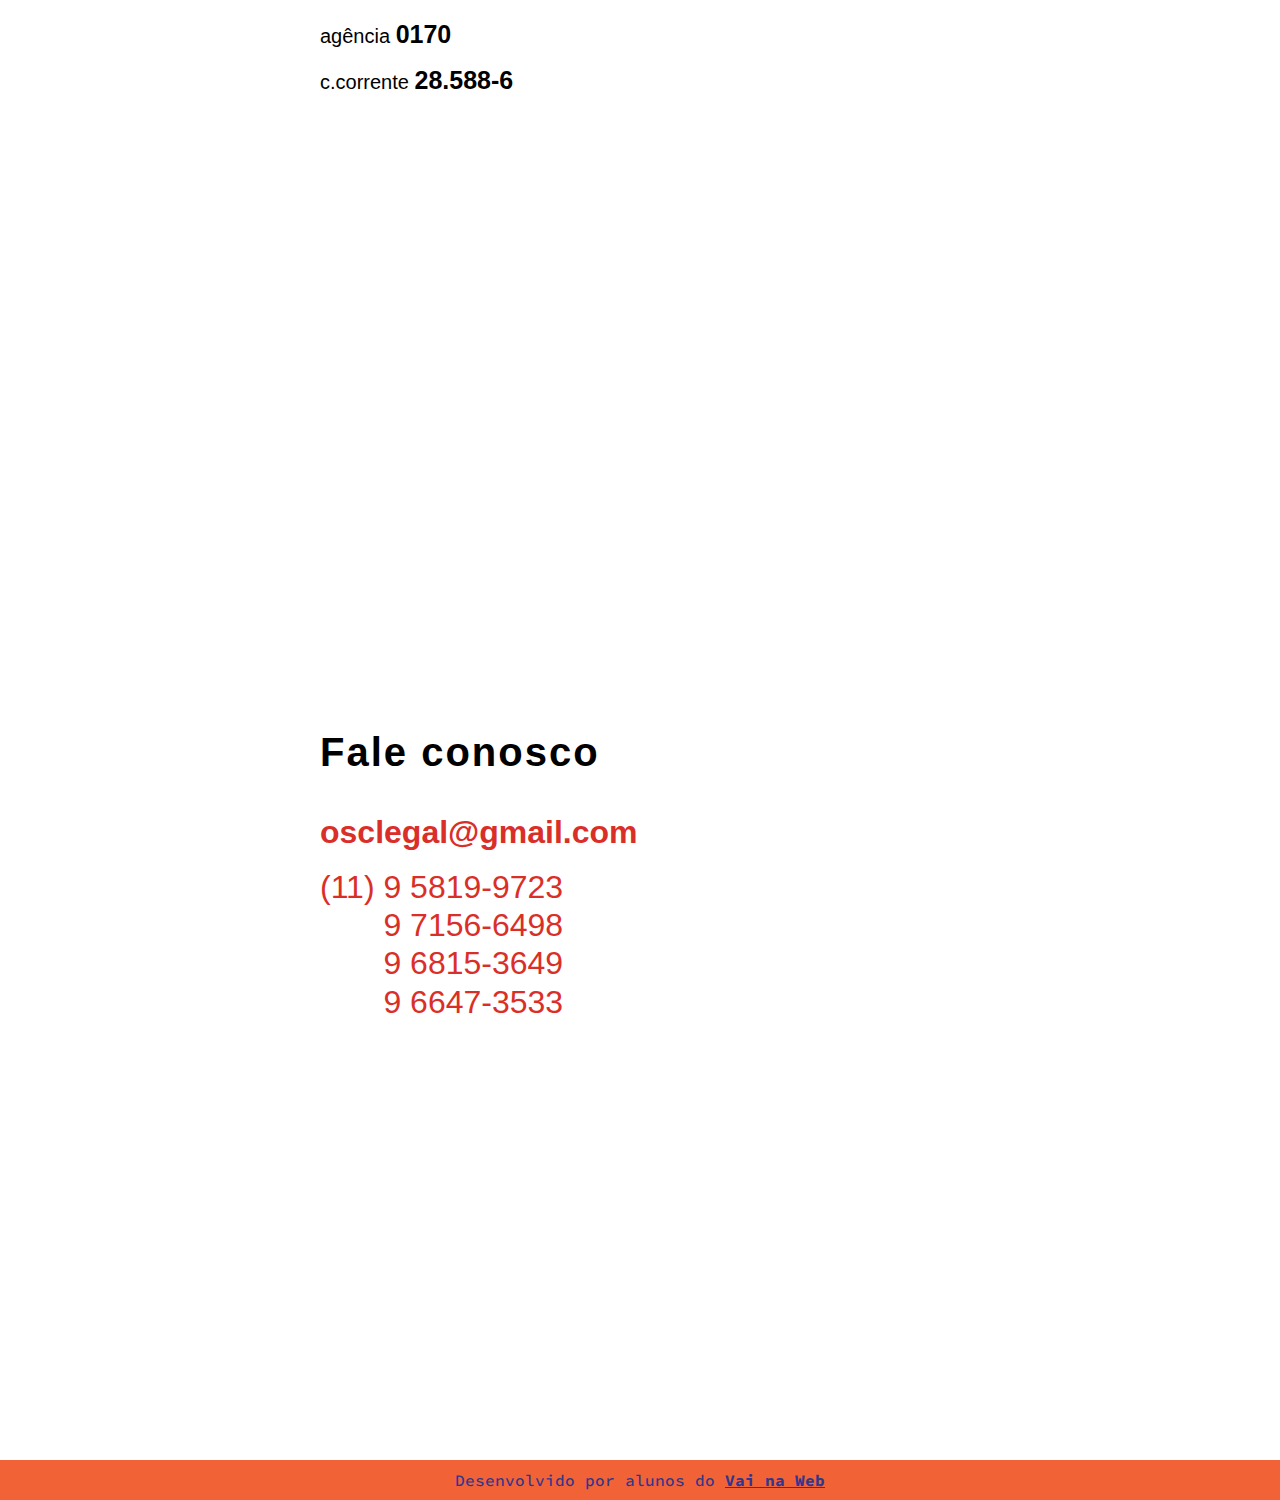
==== commit 0c6d8c54: "update" ====
--- a/index.html
+++ b/index.html
@@ -68,8 +68,21 @@
 					<li>Providenciar alvará de funcionamento e matrícula para ﬁns de FGTS.</li>
 				</ol>
 				<p>Baixe <a href="DocsParaSite/Roteiro_ seis_passos.docx">aqui</a> o passo a passo detalhado.</p>
-			
-			<!-- <div>
+		</section>
+		<section id="servicos-responsivo">
+			<div>
+				<h1>Como montar uma OSC</h1>
+				<ol class="lista">
+					<li>Sensibilizar as pessoas em torno de um tema comum.</li>
+					<li>Promover reunião com o grupo fundador para preparação da assembleia de fundação.</li>
+					<li>Realizar a Assembleia de Fundação.</li>
+					<li>Assinar os documentos.</li>
+					<li>Providenciar o CNPJ.</li>
+					<li>Providenciar alvará de funcionamento e matrícula para ﬁns de FGTS.</li>
+				</ol>
+				<p>Baixe <a href="DocsParaSite/Roteiro_ seis_passos.docx">aqui</a> o passo a passo detalhado.</p>
+			</div>
+			<div>
 				<h1>Alteração</h1>
 				<p>Baixe <a href="#">aqui</a> os 12 passos para alterar o estatuto de acordo com a nova legislação.</p>
 			</div>
@@ -115,92 +128,6 @@
 				</p>
 				<p>Confira os modelos de documentos:</p>
 				<ol>
-					<li><a href="https://docs.google.com/a/1sti.com.br/document/d/1g1TM8QnKOEBwigPuJVEyfPXzBx2XszxBJpuKEXMmIBE/edit?usp=sharing">Modelo Estatuto Associação<a></li>
-						<p>
-							Documentação básica de uma associação, deve-se atentar para questões como a possibilidade de remuneração dos associados e dirigentes, tempo de mandato, organização interna etc.
-						</p>
-					<li><a href="https://docs.google.com/a/1sti.com.br/document/d/17lPQrQw_7PQ3XPcLqGNi_fqBh8cAu2YKbKMFTDWsSOM/edit?usp=sharing">Modelo Estatuto Fundação</a></li>
-					<p>
-						Documentação básica de uma fundação, deve-se atentar para todas as exigências legais, para as implicações relacionadas à dotação inicial de bens, além daquelas eventualmente sugeridas pelo Ministério Público.
-					</p>
-					<li><a href="https://docs.google.com/document/d/1FGhs3-kCreYib5yGneTmhMLFhfxRMAxE1v1ombM-AC0/edit?usp=sharing">Modelo Estatuto Associação</a></li>
-						<p>
-							Organização da Sociedade Civil de Interesse Público (OSCIP). documentação básica de associação, cumprindo as exigências da Lei nº 9.790/1999 para qualificação como OSCIP.
-						</p>
-					<li><a href="https://docs.google.com/document/d/1s-6YBkZVO7wpryAjnymtu57IAzBapv90jdlwbOz9BK4/edit">Modelo Ata Assembleia de Constituição Associação</a></li>
-						<p>
-							Modelo de ata de Assembleia específica para constituição de Associação, com a aprovação do estatuto e eleição dos cargos diretivos.
-						</p>
-					<li><a href="https://docs.google.com/document/d/1d_c4f_J7xRH1TpV1xr4e1og0g-HQMYc5D1OU9LwQnnw/edit">Modelo Ata Assembleia Geral Associação</a></li>
-						<p>
-							Modelo de ata de Assembleia Geral de Associação, que poderá ser adaptado e utilizado em diversos contextos, para qualquer pauta.
-						</p>
-					<li><a href="https://docs.google.com/a/1sti.com.br/document/d/1MeW7VQspXlK3JxUY2mHVWFf3F0F281U5zuGQDZyrcyE/edit?usp=sharing">Modelo Registro Público Constituição Fundação</a></li>
-						<p>
-							Modelo de Escritura Pública de Registro de constituição de Fundação. Atentar para as exigências e rotinas dos cartórios competentes.
-						</p>
-				</ol>
-			</div> -->
-		</section>
-		<section id="servicos-responsivo">
-			<div>
-				<h1>Como montar uma OSC</h1>
-				<ol class="lista">
-					<li>Sensibilizar as pessoas em torno de um tema comum.</li>
-					<li>Promover reunião com o grupo fundador para preparação da assembleia de fundação.</li>
-					<li>Realizar a Assembleia de Fundação.</li>
-					<li>Assinar os documentos.</li>
-					<li>Providenciar o CNPJ.</li>
-					<li>Providenciar alvará de funcionamento e matrícula para ﬁns de FGTS.</li>
-				</ol>
-				<p>Baixe <a href="DocsParaSite/Roteiro_ seis_passos.docx">aqui</a> o passo a passo detalhado.</p>
-			</div>
-			<div>
-				<h1>Alteração</h1>
-				<p>Baixe <a href="#">aqui</a> os 12 passos para alterar o estatuto de acordo com a nova legislação.</p>
-			</div>
-			<div class="servicos-itens">
-				<h1>Legislação</h1>
-				<p>
-					Em 2016, entrou em vigor no Brasil o Marco Regulatório das Organizações da Sociedade Civil (MROSC), inaugurado pela Lei nº 13.019/2014. Essa lei institui normas gerais para as parcerias estabelecidas pela Administração Pública com as OSCs para a consecução de finalidades de interesse público, com ou sem o envolvimento de transferências de recursos financeiros.
-				</p>
-				<p>
-					O novo marco legal traz mudanças significativas para a atuação das OSCs e a gestão social, além de diversas adequações na operacionalização das parcerias por parte da gestão pública. Cabe aos entes federativos (União, Estados e Municípios) a edição de normas específicas para regulamentação da lei geral.	
-				</p>
-				<p>
-					Em âmbito federal, o Decreto nº 8.726, de 27/04/2016, regulamenta as parcerias celebradas entre a União e as OSCs. Por sua vez, outros entes federativos, em todas as esferas, vêm regulamentando a Lei nº 13.019/2014, dentre os quais se destacam os estados da Bahia, São Paulo e Minas Gerais, além das cidades de São Paulo, Curitiba e Campo Grande.
-				</p>
-				<p>Confira a legislação referente ao MROSC:</p>
-				<p>
-					Novo Marco Regulatório das parcerias entre a Administração Pública e as Organizações da Sociedade Civil (MROSC)
-				</p>
-				<a href="http://www.planalto.gov.br/ccivil_03/constituicao/constituicaocompilado.htm">
-					<p>CONSTITUIÇÃO FEDERAL 1988</p>
-				</p>
-				<a href="http://www.planalto.gov.br/ccivil_03/leis/2002/L10406.htm">
-					<p>CÓDIGO CIVIL – Lei nº 10.406 de 10 de janeiro de 2002</p>
-				</a>	
-				<p>MROSC<p class="tk-proxima-nova">
-				<a href="https://docs.google.com/a/1sti.com.br/document/d/1Kc_jC4jUuGFKydq0XSLUxkwTCprqOpgdYyWqV-3od0w/edit?usp=sharing">
-					<p>LEI No 13.019, DE 31 DE JULHO DE 2014</p>
-				</a>
-				<a href="https://docs.google.com/a/1sti.com.br/document/d/1N6OEOP2Y9QeZ_G_DTBP-5jgTwfSkxTNNu46LSThWcLQ/edit?usp=sharing">
-					<p class="tk-proxima-nova">Legislação Informatizada ­ DECRETO No 8.726, DE 27 DE ABRIL DE 2016 ­ Publicação Original</p>
-				</a>
-				<a href="https://docs.google.com/a/1sti.com.br/document/d/1ZCQtCcGr3CFbrd4hUP1o3Cl8nq7j6BnL96rSDpgAn5U/edit?usp=sharing">
-					<p class="tk-proxima-nova">REGULAMENTAÇÃO MROSC</p>
-				</a>
-			</div>
-			<div class="servicos-itens">
-				<h1>Modelos de documentos</h1>
-				<p>
-					Nesta seção, são apresentados alguns modelos de documentos necessários para a gestão de uma OSC, de acordo com o MROSC.
-				</p>
-				<p>
-					*Os documentos são meramente exemplificativos, portanto, é recomendável verificar a Legislação, especialmente aquela vigente no local de atuação da OSC, além da rotina dos cartórios competentes. Por fim, é sempre importante consultar um advogado.
-				</p>
-				<p>Confira os modelos de documentos:</p>
-				<ol>
 				<li><a href="DocsParaSite/ModelosDocumentos/ModeloEstatutoAssociação.docx">1 Modelo Estatuto Associação<a></li>
 					<p>
 						Documentação básica de uma associação, deve-se atentar para questões como a possibilidade de remuneração dos associados e dirigentes, tempo de mandato, organização interna etc.
@@ -297,7 +224,9 @@
 				<li>9 6647-3533</li>
 			</ul>
 		</section>
-
 	</main>
+	<footer class="vnw">
+		<p class="vnw__text"> Desenvolvido por alunos do <a class="vnw__link" href="http://www.vainaweb.com.br/" target="_blank">Vai na Web</a></p>
+	</footer>
 </body>
 </html>--- a/style.css
+++ b/style.css
@@ -1,3 +1,5 @@
+@import url('https://fonts.googleapis.com/css?family=Source+Code+Pro:400,500,700');
+
 html, body {
   display: flex;
   justify-content: center;
@@ -546,4 +548,35 @@
 		line-height: 1.16em;
 	}
 
+}
+
+/*footer Vai na Web */
+
+.vnw{ 
+	width: 100%;
+    height: 40px;
+	background: #f16337;
+	position: absolute;
+	left: 0;
+	bottom: 0;
+	z-index: 99;
+    display: flex;
+    flex-flow: row nowrap;
+    justify-content: space-around;
+    align-items: center;
+}
+.vnw__text{
+	font-family: 'Source Code Pro', monospace;
+	font-weight: 500;
+	font-size: 16px;
+    color: #30368c;
+}
+.vnw__link{
+	font-weight: 700;
+    color: #30368c;
+}
+@media (max-width: 768px){
+	.vnw__text{
+        font-size: 12px;
+    }
 }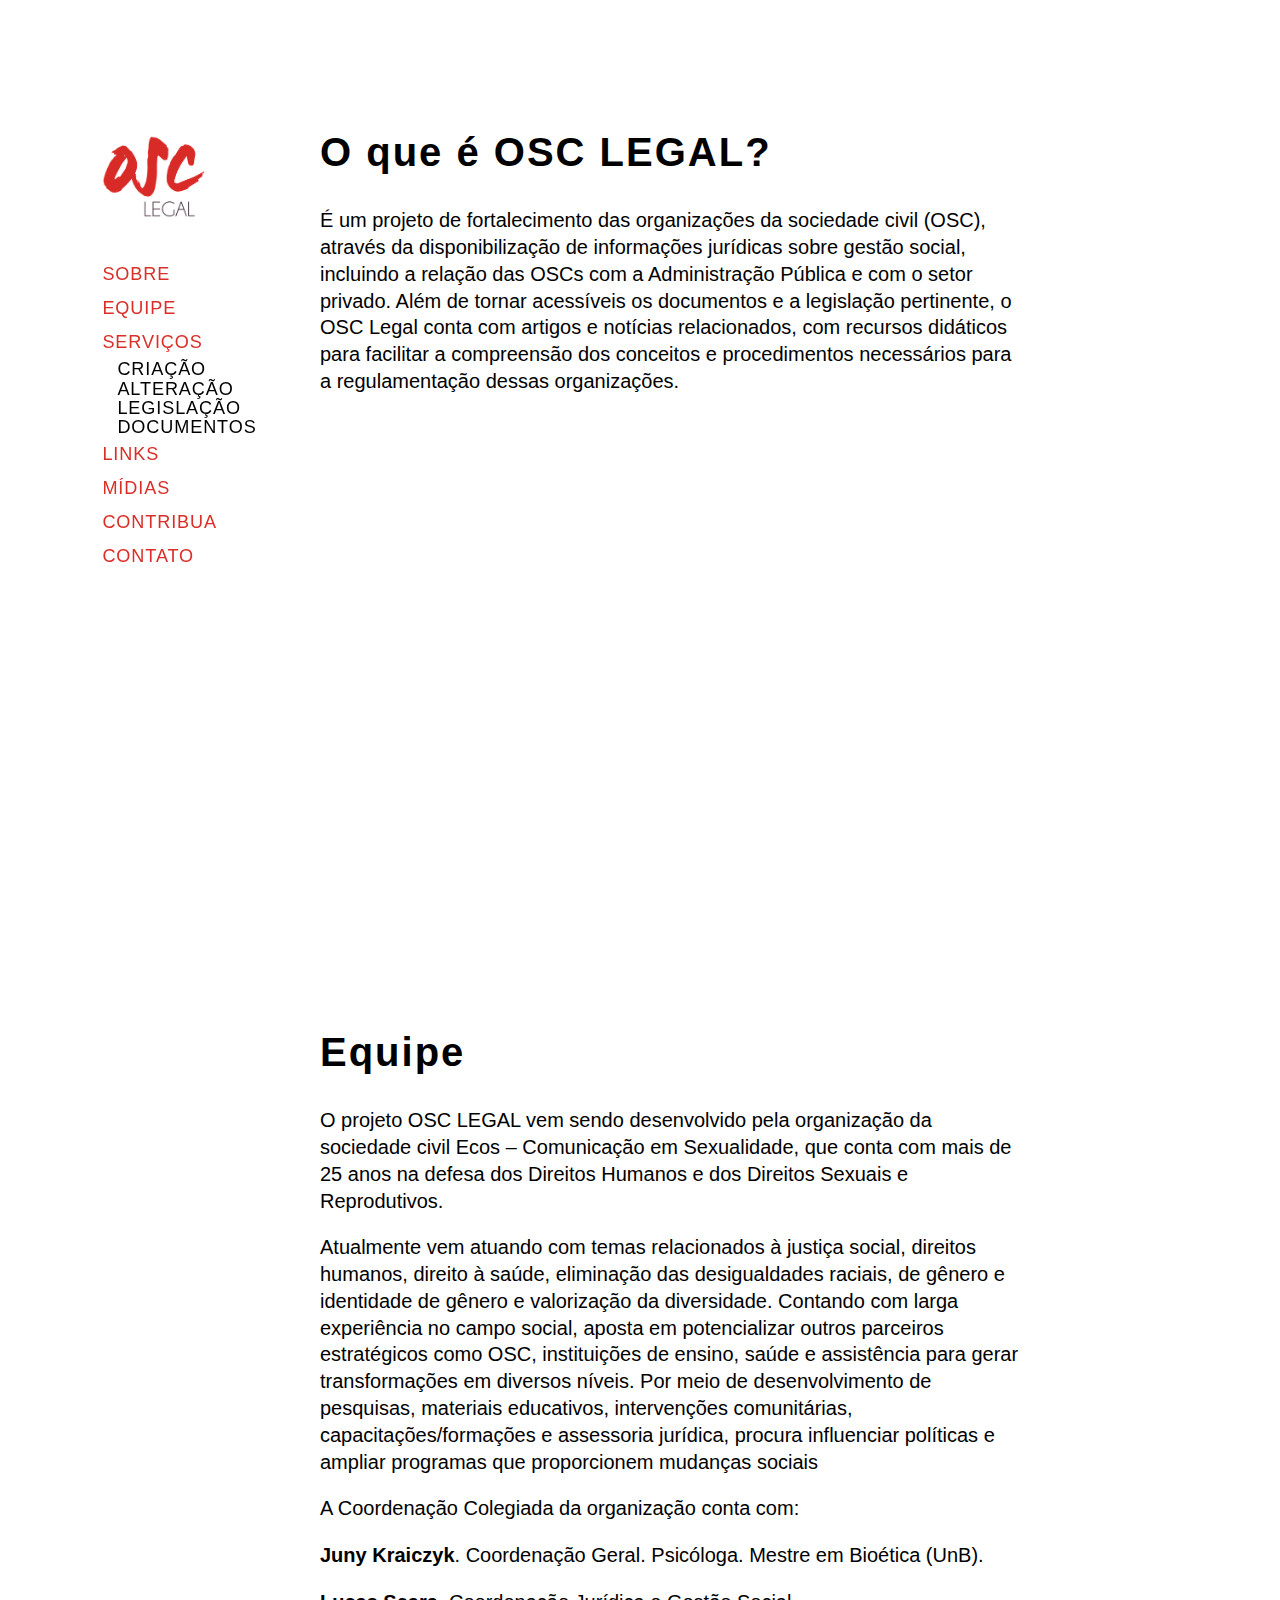
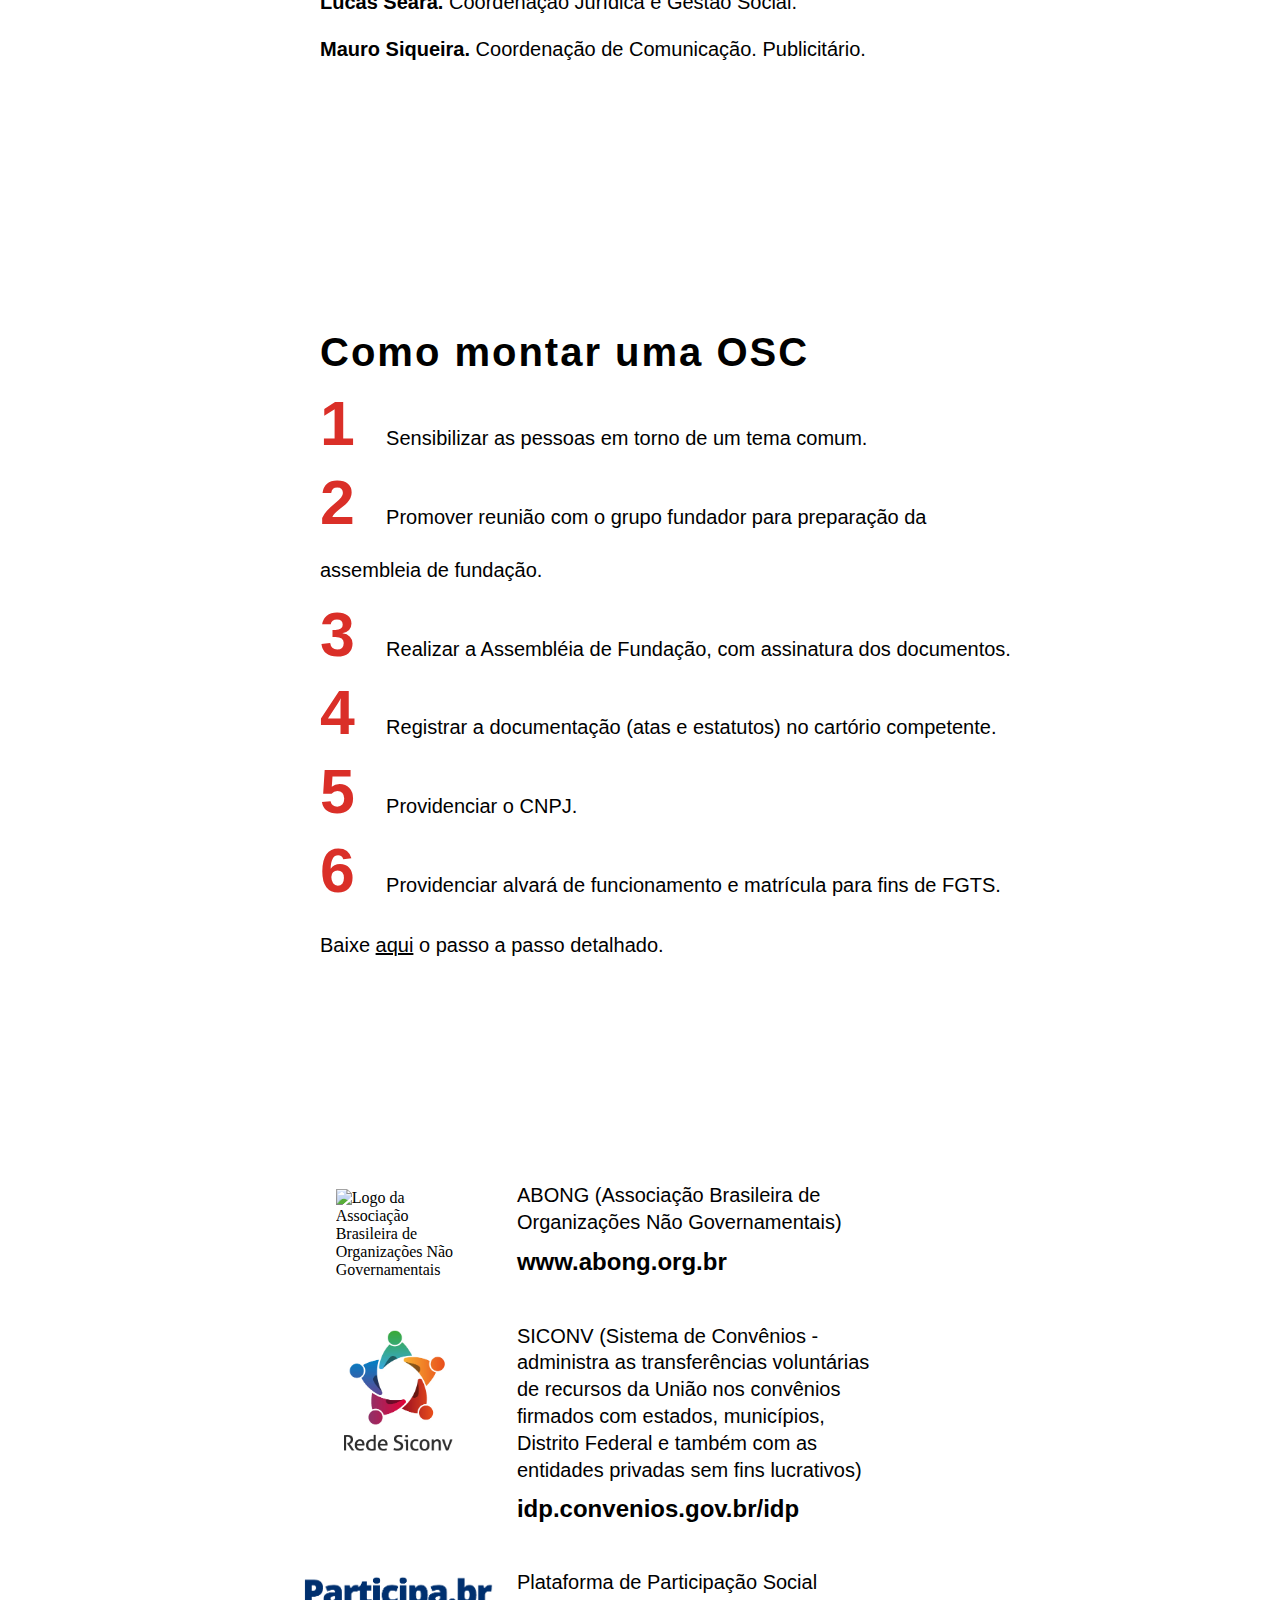
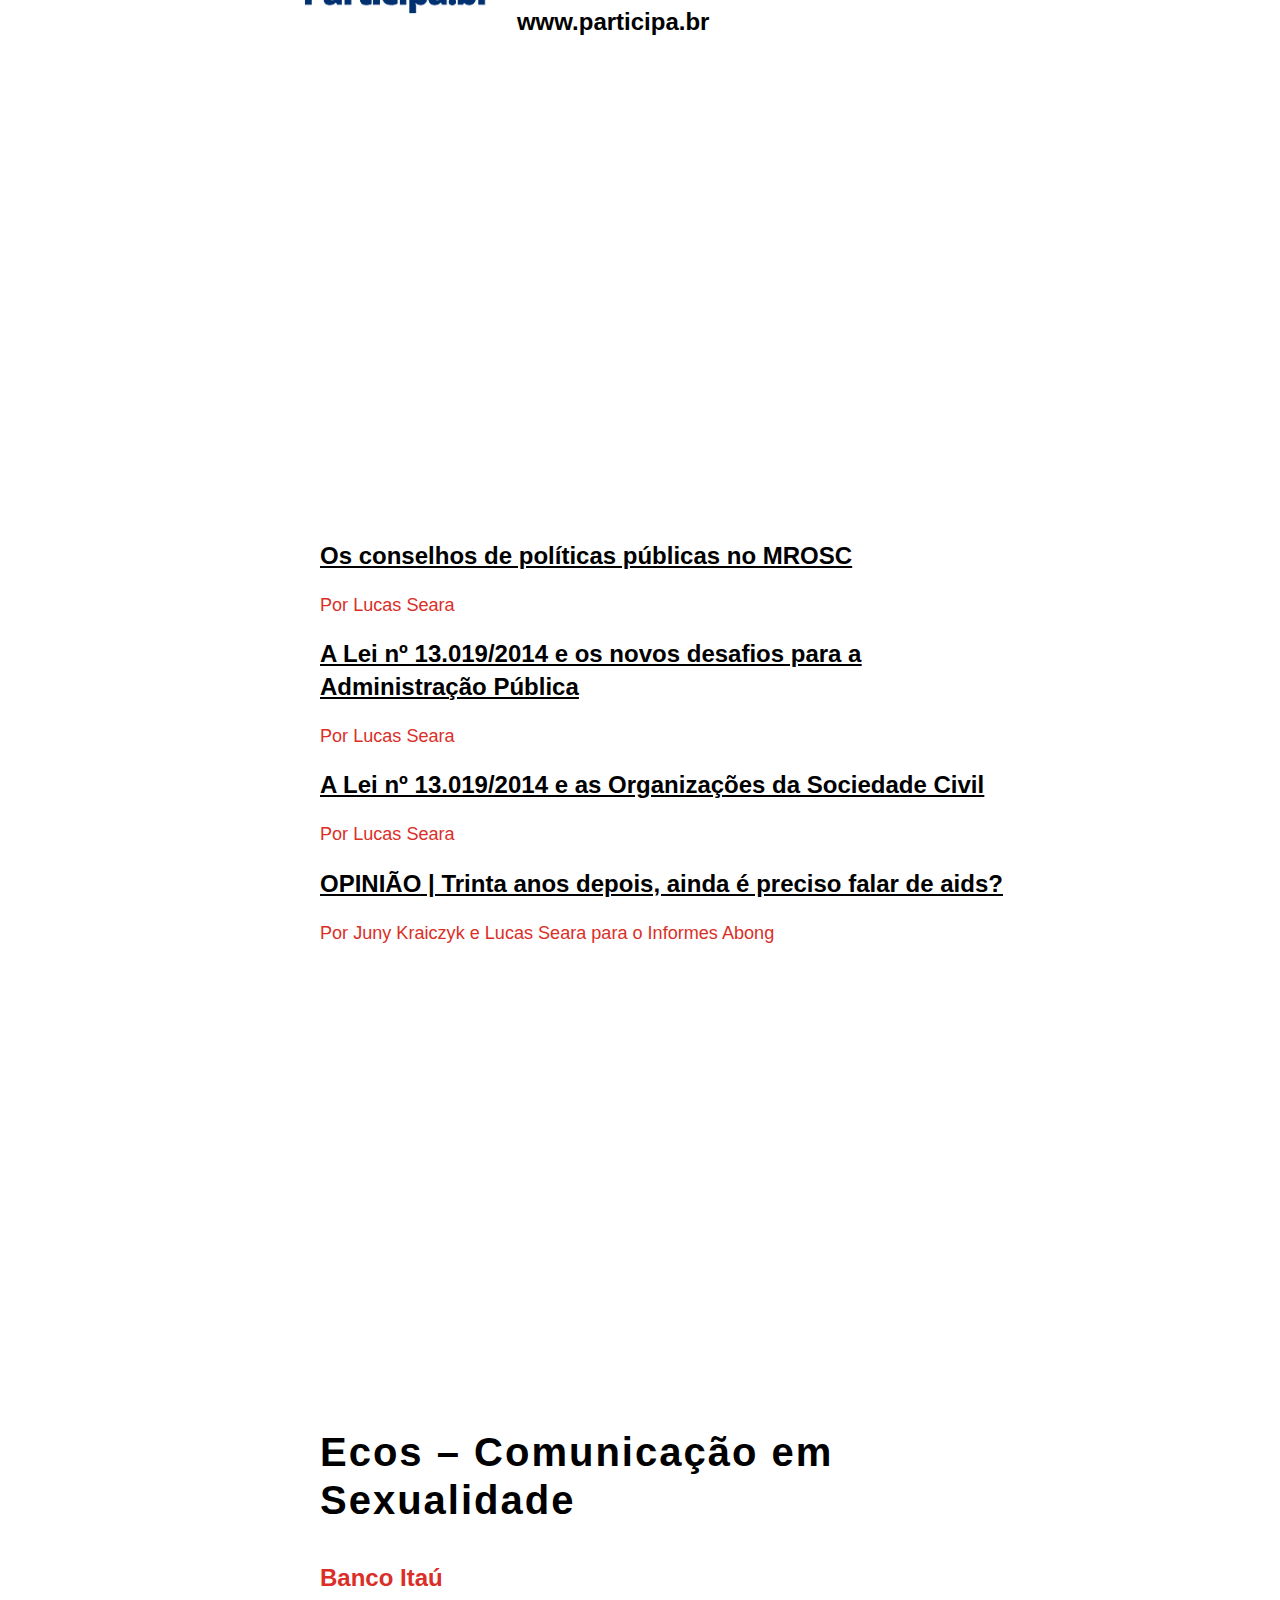
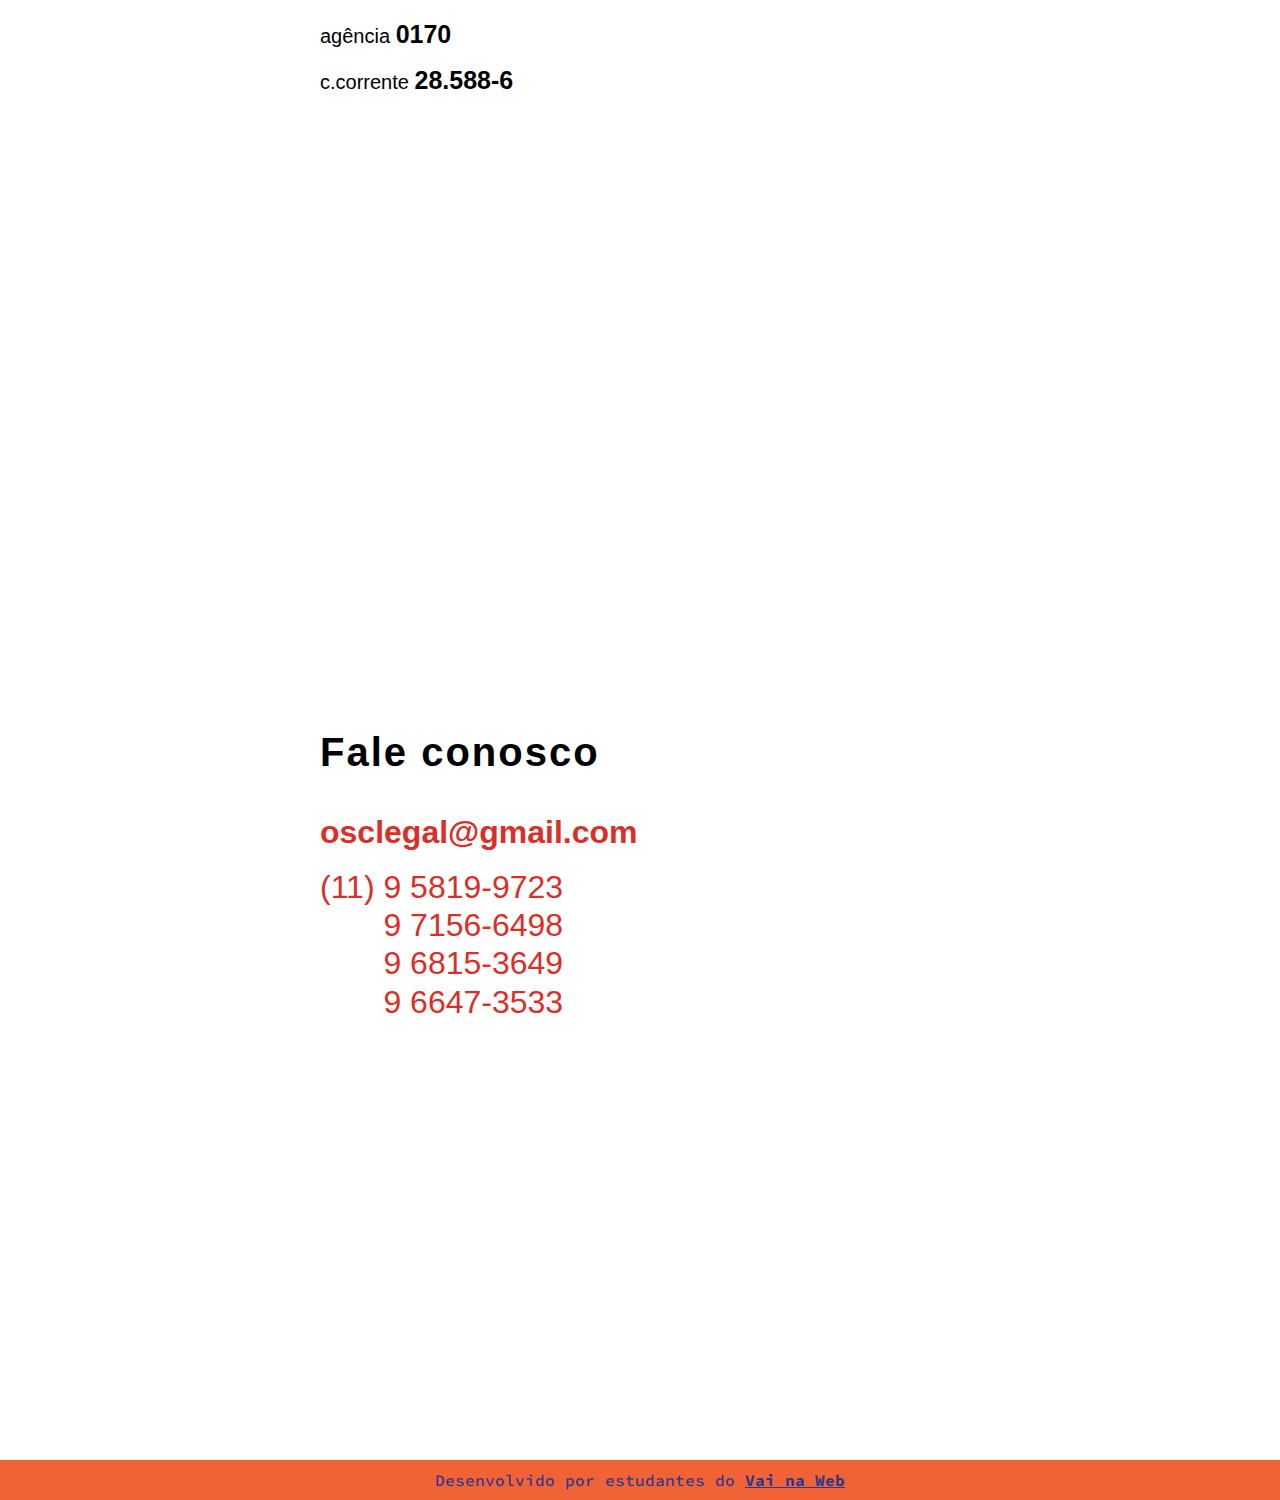
==== commit c38732d3: "Update index.html" ====
--- a/index.html
+++ b/index.html
@@ -226,7 +226,7 @@
 		</section>
 	</main>
 	<footer class="vnw">
-		<p class="vnw__text"> Desenvolvido por alunos do <a class="vnw__link" href="http://www.vainaweb.com.br/" target="_blank">Vai na Web</a></p>
+		<p class="vnw__text"> Desenvolvido por estudantes do <a class="vnw__link" href="http://www.vainaweb.com.br/" target="_blank">Vai na Web</a></p>
 	</footer>
 </body>
-</html>+</html>
